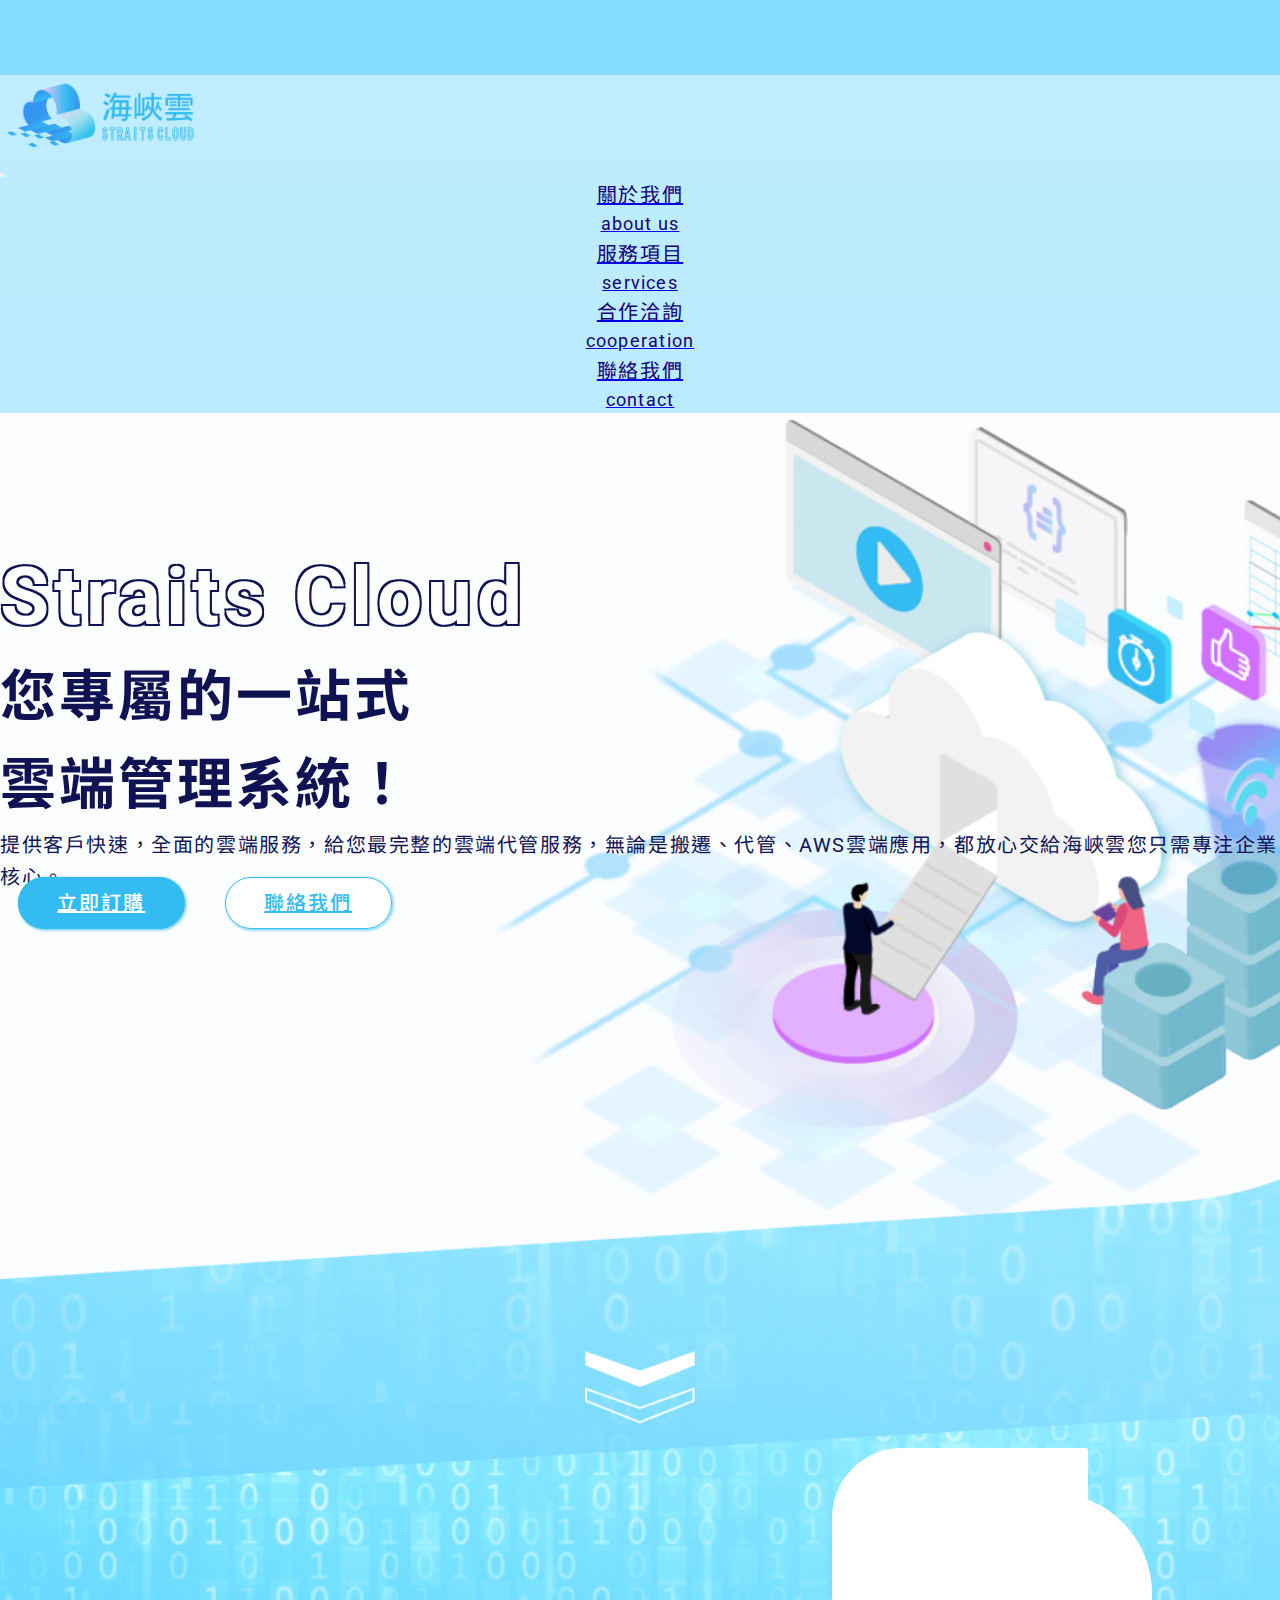
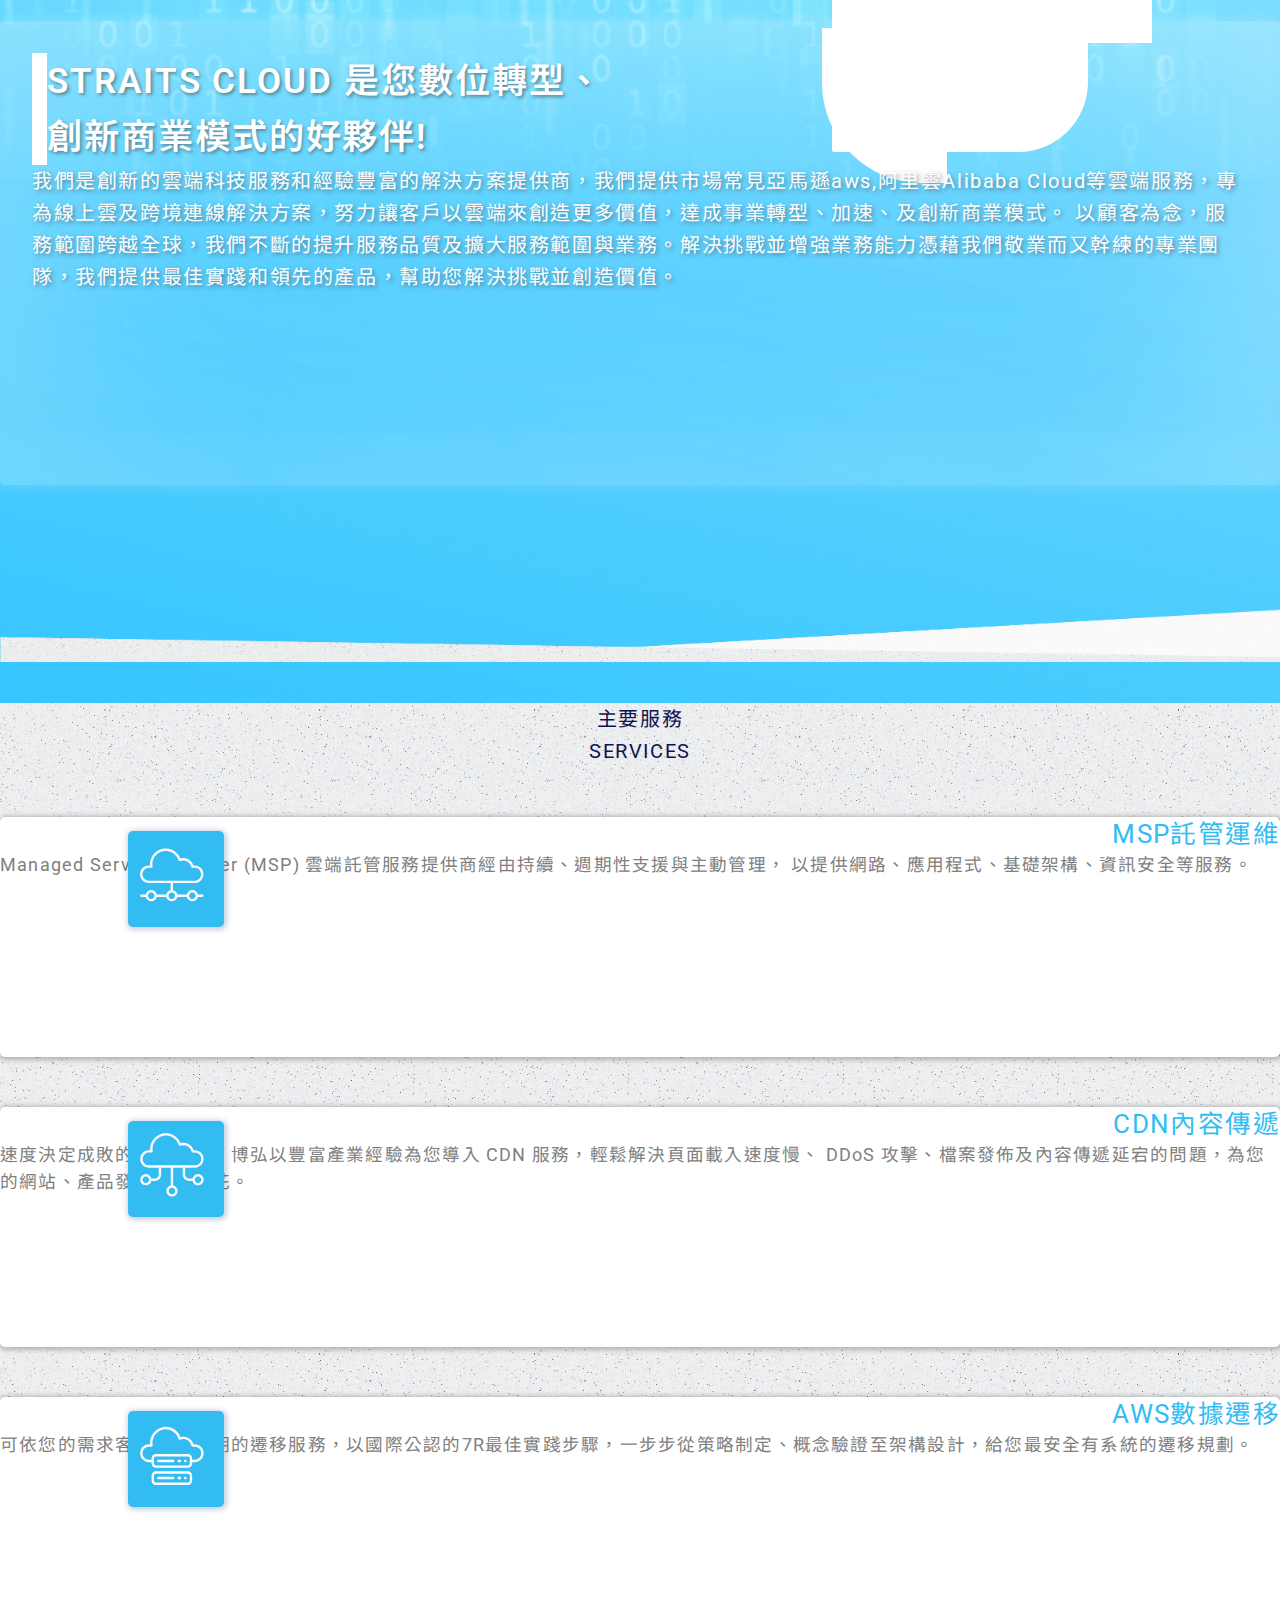
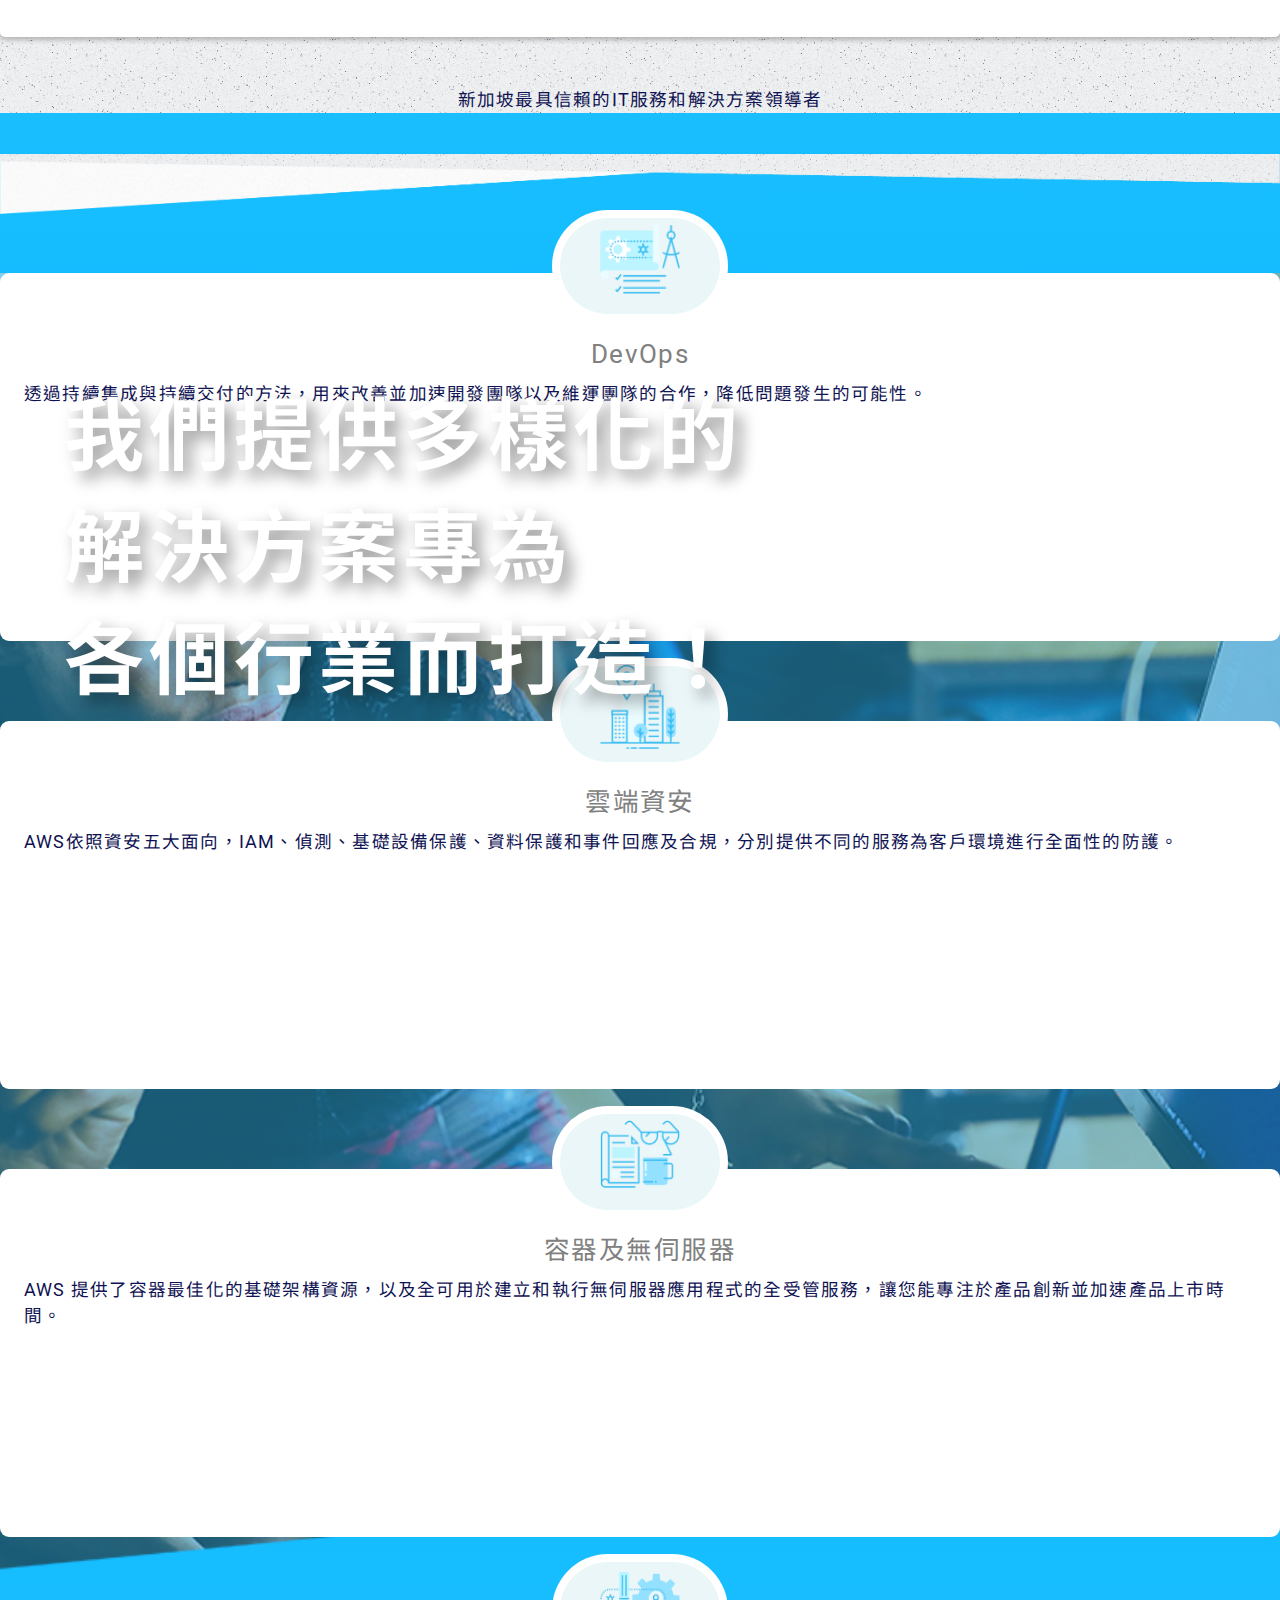
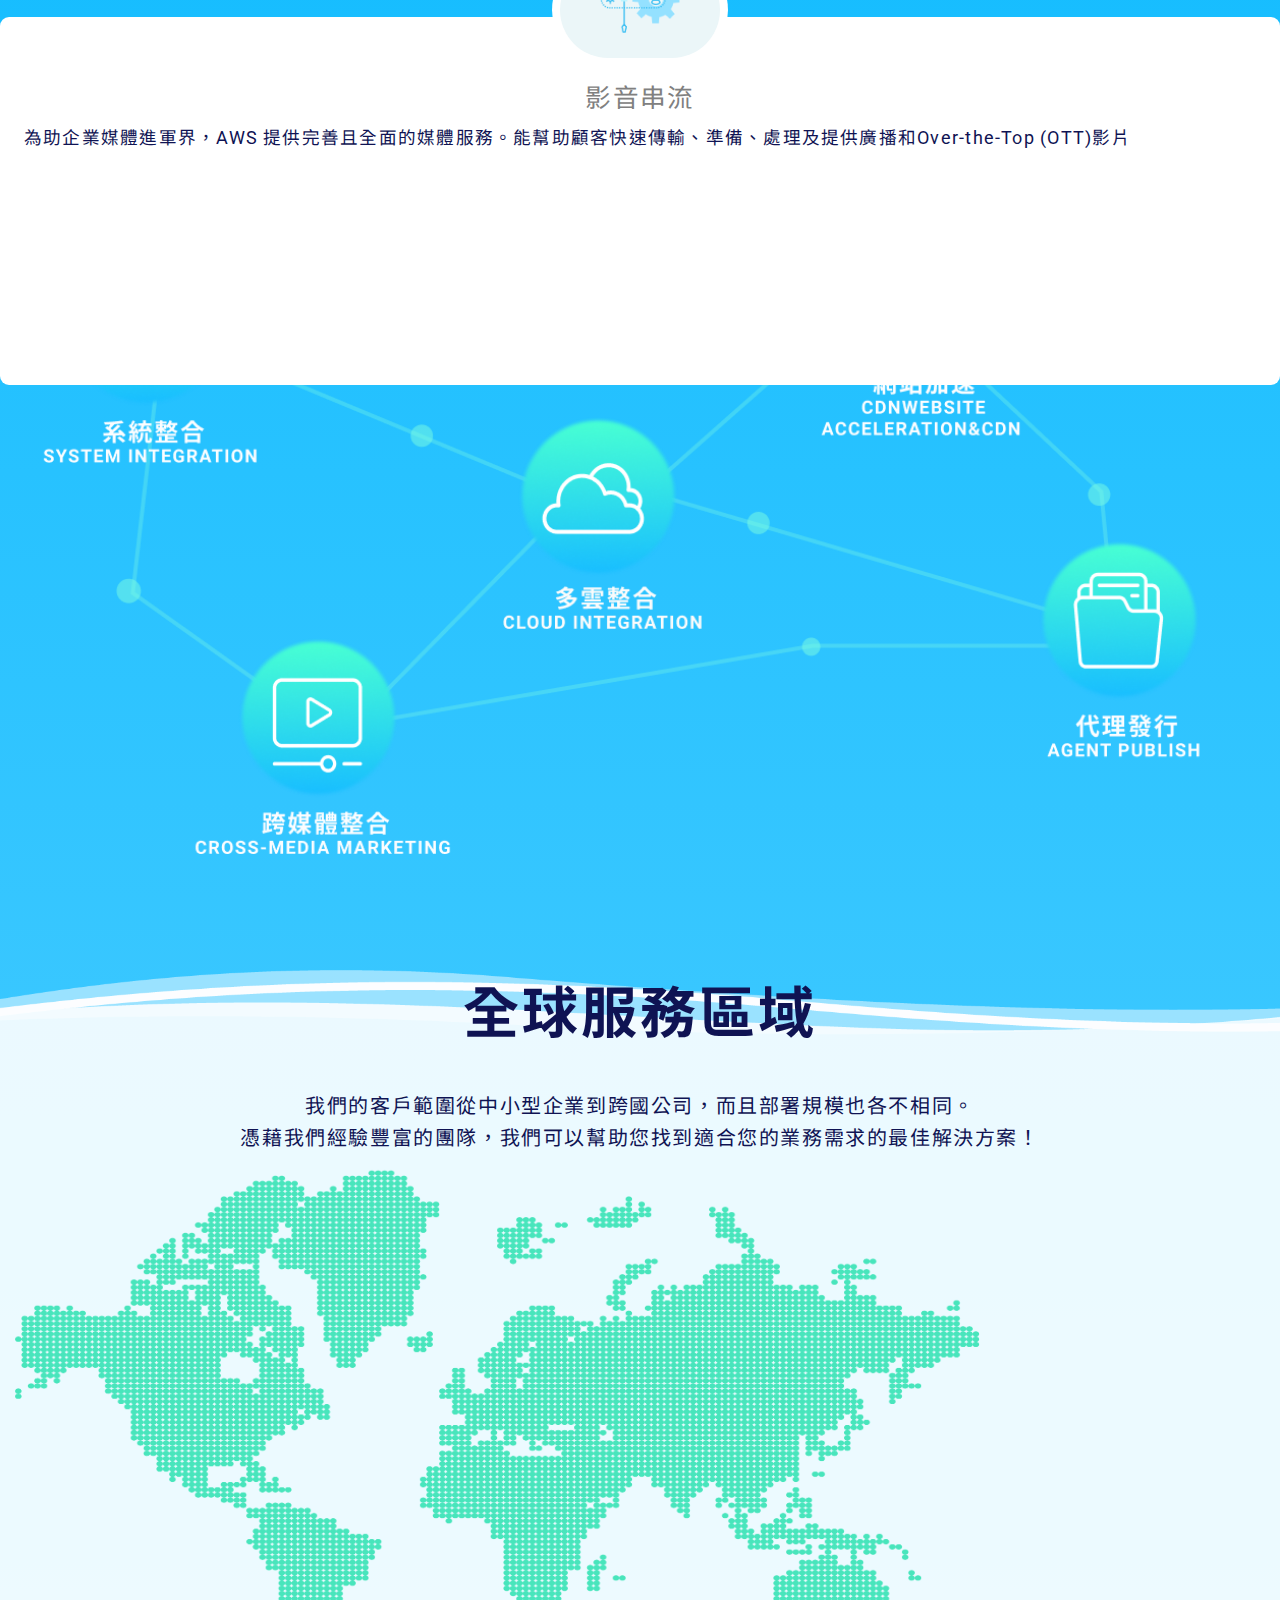
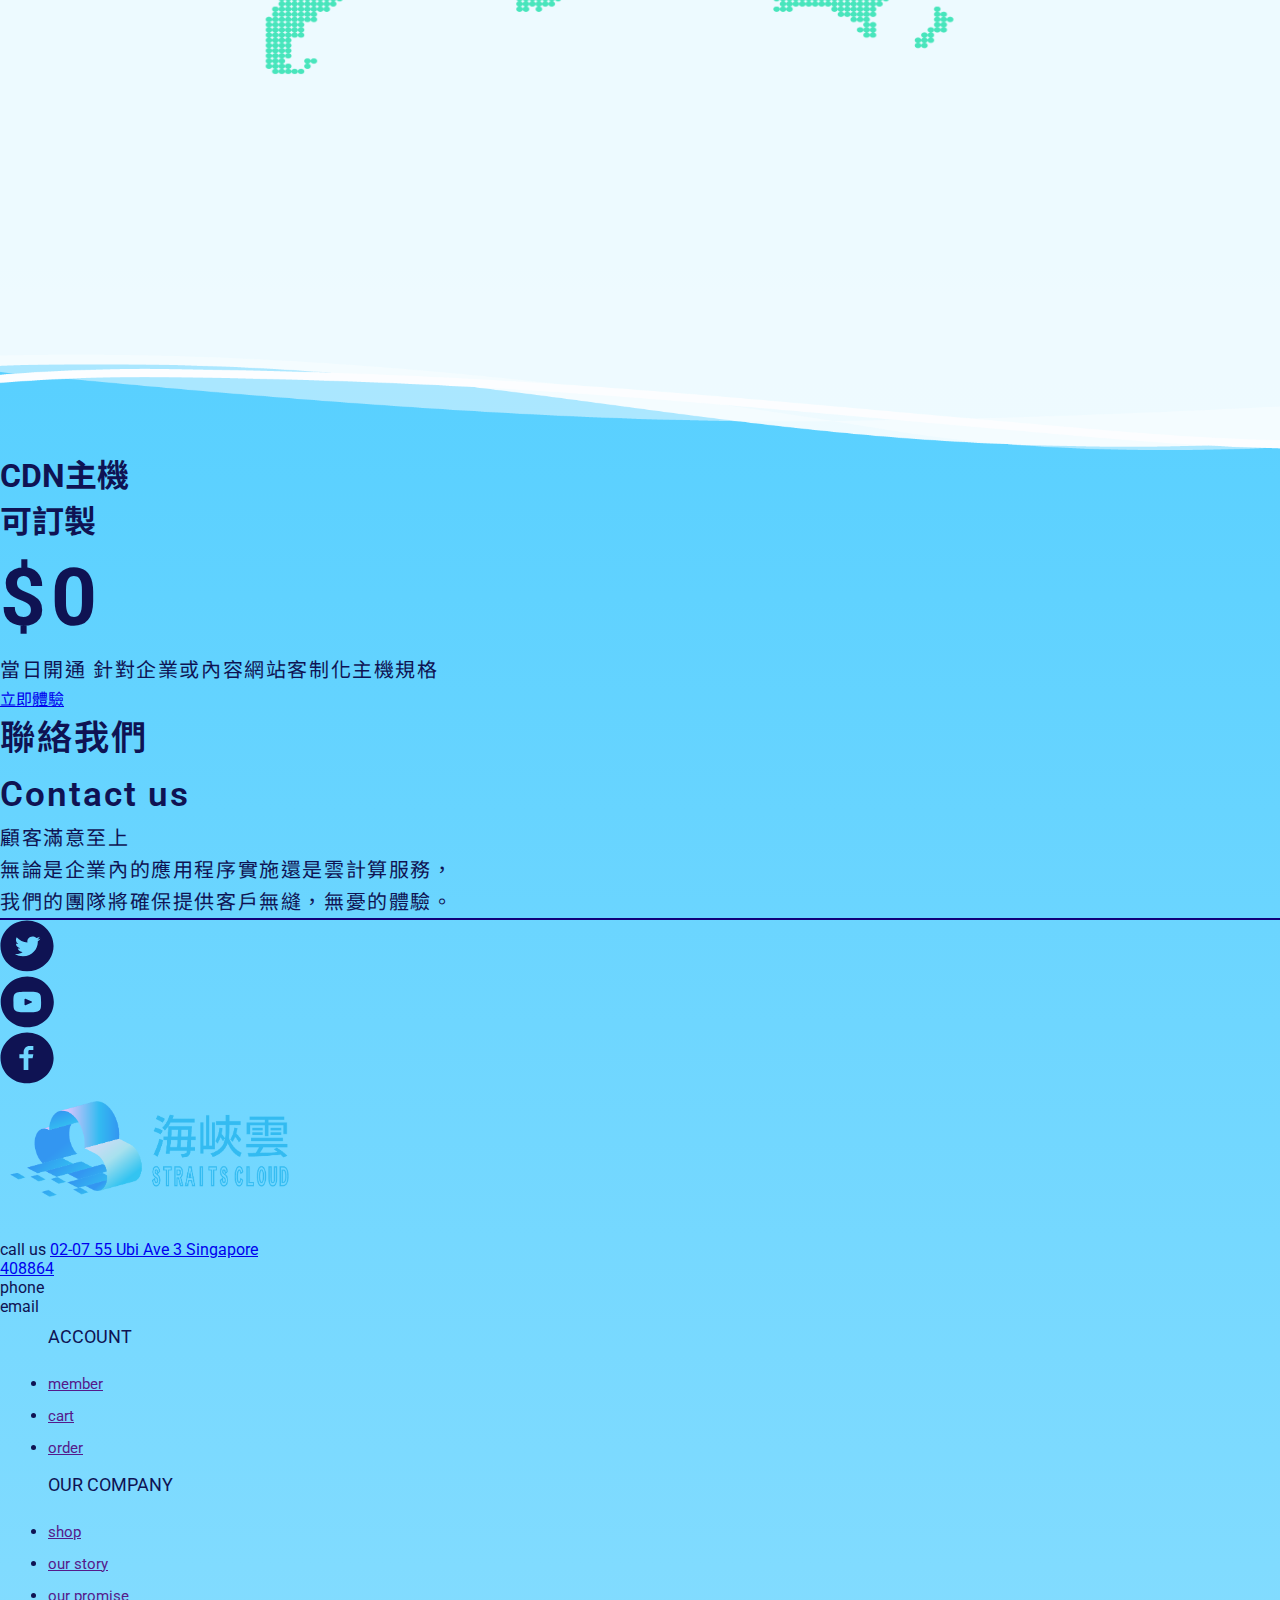
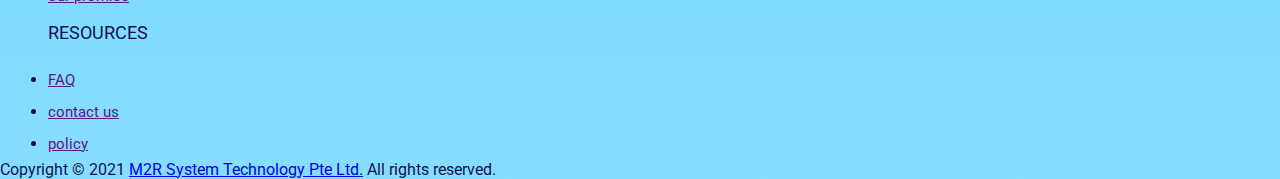
==== index.html @ 198f9d78 "layout" ====
<!DOCTYPE html>
<html lang="en">
  <head>
    <meta charset="UTF-8" />
    <meta http-equiv="X-UA-Compatible" content="IE=edge" />
    <meta name="viewport" content="width=device-width, initial-scale=1.0" />
    <title>m2r tech</title>
    <link
      rel="icon"
      type="image/png"
      sizes="16x16"
      href="./img/icon_favicon.png"
    />

    <link
      rel="stylesheet"
      href="https://stackpath.bootstrapcdn.com/bootstrap/4.2.1/css/bootstrap.min.css"
      integrity="sha384-GJzZqFGwb1QTTN6wy59ffF1BuGJpLSa9DkKMp0DgiMDm4iYMj70gZWKYbI706tWS"
      crossorigin="anonymous"
    />

    <link rel="preconnect" href="https://fonts.gstatic.com" />
    <link
      href="https://fonts.googleapis.com/css2?family=Noto+Sans+TC:wght@100;300;400;500;700;900&family=Roboto:ital,wght@0,100;0,300;0,400;0,500;0,700;1,400&display=swap"
      rel="stylesheet"
    />
    <link rel="stylesheet" href="assets/css/vendor/font-awesome.min.css" />
    <link rel="stylesheet" href="style.css" />
  </head>
  <body>
    <header>
      <nav
        class="navbar navbar-expand-lg navbar-light bg-light navbar-custom fixed-top"
      >
        <div class="container-fluid">
          <a class="navbar-brand" href="#section-kv">
            <div class="img-box"><img src="./img/logo-2.png" alt="" /></div>
          </a>
          <button
            class="navbar-toggler"
            type="button"
            data-bs-toggle="collapse"
            data-bs-target="#navbarNav"
            aria-controls="navbarNav"
            aria-expanded="false"
            aria-label="Toggle navigation"
          >
            <span class="navbar-toggler-icon"></span>
          </button>
          <div
            class="collapse navbar-collapse d-flex justify-content-end"
            id="navbarNav"
          >
            <ul class="navbar-nav">
              <li class="nav-item mr-2">
                <a class="nav-link" href="#section-about">
                  <div class="body1 nav-text">關於我們</div>
                  <div class="body2 nav-text">about us</div>
                </a>
              </li>
              <li class="nav-item mr-2">
                <a class="nav-link" href="#section-main-service">
                  <div class="body1 nav-text">服務項目</div>
                  <div class="body2 nav-text">services</div>
                </a>
              </li>
              <li class="nav-item mr-2">
                <a class="nav-link" href="#section-cooperation">
                  <div class="body1 nav-text">合作洽詢</div>
                  <div class="body2 nav-text">cooperation</div>
                </a>
              </li>
              <li class="nav-item mr-2">
                <a class="nav-link" href="#secion-contact">
                  <div class="body1 nav-text">聯絡我們</div>
                  <div class="body2 nav-text">contact</div>
                </a>
              </li>
            </ul>
          </div>
        </div>
      </nav>
    </header>
    <!-- seciton-kv -->
    <section id="section-kv">
      <div class="container-fluid kv-bg px-5">
        <div class="row mb-4">
          <div class="kv-info col-sm-12 col-md-6">
            <div class="heading1 mt-5 strokeme">Straits Cloud</div>
            <div class="heading2 mb-5">您專屬的一站式<br />雲端管理系統！</div>
            <div class="body1 my-2">
              提供客戶快速，全面的雲端服務，給您最完整的雲端代管服務，無論是搬遷、代管、AWS雲端應用，都放心交給海峽雲您只需專注企業核心。
            </div>
          </div>
        </div>

        <div class="row my-4 py-3">
          <a class="btn-fill" href="#">立即訂購</a>
          <a class="btn-outline" href="#">聯絡我們</a>
        </div>
        <div class="kv-scroll">
          <img src="./img/m2r_kv-scroll.png" alt="" />
        </div>
      </div>
    </section>
    <!-- end of section-kv -->

    <!-- section-about -->
    <section id="section-about">
      <div class="container-fluid about-bg">
        <div class="row d-flex justify-content-center">
          <div class="info-box col-sm-12 col-md-8">
            <div class="subtitle mb-4 py-3 pl-5">
              STRAITS CLOUD 是您數位轉型、<br />
              創新商業模式的好夥伴!
            </div>
            <div class="body1">
              我們是創新的雲端科技服務和經驗豐富的解決方案提供商，我們提供市場常見亞馬遜aws,阿里雲Alibaba
              Cloud等雲端服務，專為線上雲及跨境連線解決方案，努力讓客戶以雲端來創造更多價值，達成事業轉型、加速、及創新商業模式。
              以顧客為念，服務範圍跨越全球，我們不斷的提升服務品質及擴大服務範圍與業務。解決挑戰並增強業務能力憑藉我們敬業而又幹練的專業團隊，我們提供最佳實踐和領先的產品，幫助您解決挑戰並創造價值。
            </div>
          </div>
          <div class="img-block">
            <div class="white-box-l"></div>
            <div class="white-box-r"></div>
            <div class="about-img">
              <img src="./img/about-hand.png" alt="" />
            </div>
          </div>
        </div>
      </div>
    </section>
    <!-- end of section-about -->

    <!-- section-main-service" -->
    <section id="section-main-service" class="main-service-bg">
      <div class="container">
        <div class="row d-flex justify-content-center">
          <div class="body1 area-title py-5">
            主要服務<br />
            SERVICES
          </div>
        </div>
      </div>
      <div class="container">
        <div class="row main-service">
          <div class="col-sm-12 col-md-4 mainservice1-3">
            <div
              class="blue-square d-flex justify-content-center align-items-center"
            >
              <div class="info-icon">
                <img src="./img/mainservice-icon01.svg" alt="" />
              </div>
            </div>
            <div class="info-box">
              <div class="info-title subtitle2 p-3 pb-3">MSP託管運維</div>
              <div class="info-body body2 p-3">
                Managed Service Provider (MSP)
                雲端託管服務提供商經由持續、週期性支援與主動管理，
                以提供網路、應用程式、基礎架構、資訊安全等服務。
              </div>
            </div>
          </div>
          <div class="col-sm-12 col-md-4 mainservice1-3">
            <div
              class="blue-square d-flex justify-content-center align-items-center"
            >
              <div class="info-icon">
                <img src="./img/mainservice-icon02.svg" alt="" />
              </div>
            </div>
            <div class="info-box">
              <div class="info-title subtitle2 p-3 pb-3">CDN內容傳遞</div>
              <div class="info-body body2 p-3">
                速度決定成敗的資訊時代，博弘以豐富產業經驗為您導入 CDN
                服務，輕鬆解決頁面載入速度慢、 DDoS
                攻擊、檔案發佈及內容傳遞延宕的問題，為您的網站、產品發布錦上添花。
              </div>
            </div>
          </div>
          <div class="col-sm-12 col-md-4 mainservice1-3">
            <div
              class="blue-square d-flex justify-content-center align-items-center"
            >
              <div class="info-icon">
                <img src="./img/mainservice-icon03.svg" alt="" />
              </div>
            </div>
            <div class="info-box">
              <div class="info-title subtitle2 p-3 pb-3">AWS數據遷移</div>
              <div class="info-body body2 p-3">
                可依您的需求客製前中後期的遷移服務，以國際公認的7R最佳實踐步驟，一步步從策略制定、概念驗證至架構設計，給您最安全有系統的遷移規劃。
              </div>
            </div>
          </div>
        </div>
      </div>
      <div class="container">
        <div class="row">
          <div class="signal body2 py-2">
            新加坡最具信賴的IT服務和解決方案領導者
          </div>
        </div>
      </div>
    </section>
    <!-- end of section-main-service" -->

    <!-- section-service-1, section-service-2" -->
    <section id="section-service-1" class="service-1-bg">
      <div class="container-fluid">
        <div class="row pt-5">
          <div class="service-heading heading1 col-sm-12 col-md-5">
            我們提供多樣化的<br /><span>解決方案</span
            >專為<br />各個行業而打造！
          </div>
          <div class="highlight"></div>
        </div>
      </div>
      <div class="container-fluid">
        <div class="box-family-frame row px-4">
          <div class="d-flex flex-row">
            <div class="col-sm-6 col-md-6"></div>
            <div class="col-sm-6 col-md-3">
              <div class="box-2x2">
                <div class="box-icon-bg">
                  <div class="box-icon">
                    <img src="./img/box-2x2-1.png" alt="" />
                  </div>
                </div>
                <div class="box-title subtitle2">DevOps</div>
                <div class="box-article body2">
                  透過持續集成與持續交付的方法，用來改善並加速開發團隊以及維運團隊的合作，降低問題發生的可能性。
                </div>
              </div>
            </div>
            <div class="col-sm-6 col-md-3">
              <div class="box-2x2">
                <div class="box-icon-bg">
                  <div class="box-icon">
                    <img src="./img/box-2x2-2.png" alt="" />
                  </div>
                </div>
                <div class="box-title subtitle2">雲端資安</div>
                <div class="box-article body2">
                  AWS依照資安五大面向，IAM、偵測、基礎設備保護、資料保護和事件回應及合規，分別提供不同的服務為客戶環境進行全面性的防護。
                </div>
              </div>
            </div>
          </div>
          <div class="d-flex flex-row">
            <div class="col-sm-6 col-md-6"></div>
            <div class="col-sm-6 col-md-3">
              <div class="box-2x2">
                <div class="box-icon-bg">
                  <div class="box-icon">
                    <img src="./img/box-2x2-3.png" alt="" />
                  </div>
                </div>
                <div class="box-title subtitle2">容器及無伺服器</div>
                <div class="box-article body2">
                  AWS
                  提供了容器最佳化的基礎架構資源，以及全可用於建立和執行無伺服器應用程式的全受管服務，讓您能專注於產品創新並加速產品上市時間。
                </div>
              </div>
            </div>
            <div class="col-sm-6 col-md-3">
              <div class="box-2x2">
                <div class="box-icon-bg">
                  <div class="box-icon">
                    <img src="./img/box-2x2-4.png" alt="" />
                  </div>
                </div>
                <div class="box-title subtitle2">影音串流</div>
                <div class="box-article body2">
                  為助企業媒體進軍界，AWS
                  提供完善且全面的媒體服務。能幫助顧客快速傳輸、準備、處理及提供廣播和Over-the-Top
                  (OTT)影片
                </div>
              </div>
            </div>
          </div>
        </div>
      </div>
    </section>

    <section id="section-service-2">
      <div class="container-fluid">
        <div class="row service-area-title">
          <div class="subtitle col">數位資訊服務內容</div>
        </div>
      </div>
      <div class="container-flud">
        <div class="row service-area-slogan">
          <div class="body1 col">
            雲端運算、加速到安全防護，皆以高規格提供您全方位資訊整合
          </div>
        </div>
      </div>
      <div class="container">
        <div class="row">
          <div class="section-items-frame">
            <img src="./img/section-items.png" alt="" />
          </div>
        </div>
      </div>
    </section>
    <!-- end of section-service-1, section-service-2 -->

    <!-- section-map -->
    <section id="section-map">
      <div class="container-fluid map-bg my-4">
        <div class="row">
          <div class="heading2 col-12">全球服務區域</div>
          <div class="body1 col-12">
            我們的客戶範圍從中小型企業到跨國公司，而且部署規模也各不相同。<br />憑藉我們經驗豐富的團隊，我們可以幫助您找到適合您的業務需求的最佳解決方案！
          </div>
        </div>
        <div class="row mt-5 justify-content-center">
          <div class="col-8 map-frame">
            <img src="./img/m2r_map.png" alt="" />
          </div>
        </div>
      </div>
    </section>
    <!-- end of section-map -->

    <!-- section-cooperation -->
    <section id="section-cooperation">
      <div class="container-fluid">
        <div class="row">
          <div class="box-4x1 col-md-3 col-sm-4">
            <h1 class="susbtitle">CDN主機<br />可訂製</h1>
            <p class="heading1">$0</p>
            <p class="body1">當日開通 針對企業或內容網站客制化主機規格</p>
            <a href="#" class="btn">立即體驗</a>
          </div>
        </div>
      </div>
    </section>
    <!-- end of section-cooperation -->

    <!-- section-contact -->
    <section id="section-contact">
      <div class="container">
        <div class="row">
          <div class="contact-box">
            <div class="subtitle">
              聯絡我們<br />
              Contact us
            </div>
            <div class="body1">
              顧客滿意至上<br />無論是企業內的應用程序實施還是雲計算服務，<br />
              我們的團隊將確保提供客戶無縫，無憂的體驗。
            </div>
          </div>
        </div>
      </div>
    </section>
    <!-- end of section-contact -->

    <footer>
      <div class="container-fluid">
        <div class="container">
          <div class="row d-flex justify-content-center">
            <div class="social-icon">
              <img src="./img/twitter.svg" alt="" />
            </div>
            <div class="social-icon">
              <img src="./img/youtube.svg" alt="" />
            </div>
            <div class="social-icon">
              <img src="./img/facebook.svg" alt="" />
            </div>
          </div>
        </div>
        <div class="row my-3">
          <div class="col-sm-12 col-md-3">
            <div class="footer-widget">
              <div class="widget-about">
                <img src="./img/logo-2.png" alt="" />
                <ul>
                  <li>
                    call us
                    <a href="tel:0207408864"
                      >02-07 55 Ubi Ave 3 Singapore 408864</a
                    >
                  </li>
                  <li>phone</li>
                  <li>email</li>
                </ul>
              </div>
            </div>
          </div>
          <div class="col-sm-4 col-md-3">
            <div class="footer-widget">
              <div class="footer-menu footer-menu-1">
                <div class="footer-widget-title">ACCOUNT</div>
                <ul>
                  <li><a href="">member</a></li>
                  <li><a href="">cart</a></li>
                  <li><a href="">order</a></li>
                </ul>
              </div>
            </div>
          </div>
          <div class="col-sm-4 col-md-3">
            <div class="footer-widget">
              <div class="footer-menu footer-menu-1">
                <div class="footer-widget-title">OUR COMPANY</div>
                <ul>
                  <li><a href="">shop</a></li>
                  <li><a href="">our story</a></li>
                  <li><a href="">our promise</a></li>
                </ul>
              </div>
            </div>
          </div>
          <div class="col-sm-4 col-md-3">
            <div class="footer-widget">
              <div class="footer-menu footer-menu-1">
                <div class="footer-widget-title">RESOURCES</div>
                <ul>
                  <li><a href="">FAQ</a></li>
                  <li><a href="">contact us</a></li>
                  <li><a href="">policy</a></li>
                </ul>
              </div>
            </div>
          </div>
        </div>
      </div>

      <div class="footer-bottom">
        <div class="container">
          <div class="copyright-text text-center">
            <p>
              Copyright © 2021
              <a href="#">M2R System Technology Pte Ltd.</a> All rights
              reserved.
            </p>
          </div>
        </div>
      </div>
    </footer>

    <script
      src=" https://code.jquery.com/jquery-3.3.1.slim.min.js"
      integrity="sha384-q8i/X+965DzO0rT7abK41JStQIAqVgRVzpbzo5smXKp4YfRvH+8abtTE1Pi6jizo"
      crossorigin="anonymous"
    ></script>
    <script
      src="https://cdnjs.cloudflare.com/ajax/libs/popper.js/1.14.6/umd/popper.min.js"
      integrity="sha384-wHAiFfRlMFy6i5SRaxvfOCifBUQy1xHdJ/yoi7FRNXMRBu5WHdZYu1hA6ZOblgut"
      crossorigin="anonymous"
    ></script>
    <script
      src="https://stackpath.bootstrapcdn.com/bootstrap/4.2.1/js/bootstrap.min.js"
      integrity="sha384-B0UglyR+jN6CkvvICOB2joaf5I4l3gm9GU6Hc1og6Ls7i6U/mkkaduKaBhlAXv9k"
      crossorigin="anonymous"
    ></script>
    <script></script>
  </body>
</html>
---- style.css ----
* {
  margin: 0;
  padding: 0;
  font-family: "Roboto", "Noto Sans TC", sans-serif;
  /* outline: 1px solid #f2f; */
}

body {
  background: linear-gradient(
    rgb(135, 221, 255),
    rgb(0, 183, 255),
    rgb(135, 221, 255)
  );
  color: #0f1353;
  padding-top: 75px;
}
/* color ------------------------------------------------------------*/
.primary-color {
  color: #33bcf2;
  color: rgb(51, 188, 242);
  color: #bcf5ff;
  color: rgb(188, 245, 255);
  color: #ebf6f8;
  color: rgb(235, 246, 248);

  color: #d170ff;
  color: rgba(209, 112, 255, 1);

  color: #120078;
  color: rgb(18, 0, 120);
  color: #48ffd3;
  color: rgb(72, 255, 211);
}
.secondary-color {
  color: #fcfdff;
  color: rgb(252, 253, 255);
  color: #787878;
  color: rgb(120, 120, 120);
}
/* end of color----------------------------------------------------- */

/* text-style -----------------------------------------------------------*/
.heading1 {
  font-style: normal;
  font-weight: bold;
  font-size: 5rem;
  line-height: 7rem;
  letter-spacing: 0.06em;
}

.heading2 {
  font-style: normal;
  font-weight: bold;
  font-size: 3.5rem;
  line-height: 5.5rem;
  letter-spacing: 0.055em;
}

.subtitle {
  font-style: normal;
  font-weight: 600;
  font-size: 2.2rem;
  line-height: 3.5rem;
  letter-spacing: 0.055em;
}

.subtitle2 {
  font-style: normal;
  font-weight: 400;
  font-size: 1.6rem;
  line-height: 2.2rem;
  letter-spacing: 0.055em;
}

.caption {
  font-style: normal;
  font-weight: normal;
  font-size: 0.8rem;
  line-height: 15px;
  letter-spacing: 0.07em;
}

.body1 {
  font-style: normal;
  font-weight: normal;
  font-size: 1.25rem;
  line-height: 2rem;
  letter-spacing: 0.08em;
}

.body2 {
  font-style: normal;
  font-weight: normal;
  font-size: 1.1rem;
  line-height: 150.19%;
  letter-spacing: 0.07em;
}

.button {
  font-style: normal;
  font-weight: bold;
  font-size: 1.5rem;
  line-height: 16px;
  letter-spacing: 0.16em;
}
/* end of text --------------------------------------------------*/

.strokeme {
  color: #fff;
  text-shadow: -2px -2px 0 #0f1353, 2px -2px 0 #0f1353, -2px 2px 0 #0f1353,
    2px 2px 0 #0f1353;
}

/* latter Fixed page header overlaps in-page anchors */
/* :target:before {
  content: "";
  display: block;
  height: 80px;
} */

/* header------------------------------------------------------ */

.img-box {
  width: 13rem;
  height: 100%;
}
.img-box img {
  width: 100%;
}

.navbar {
  background-color: rgba(252, 253, 255, 0.5);
}

/* box-shadow: 2px 2px 5px 2px rgba(0, 0, 0, 1); */

.navbar .nav-text {
  color: #120078;
  text-align: center;
}

.navbar .nav-item.active .nav-text,
.navbar .nav-item:hover .nav-text {
  color: #33bcf2;
}
/*end of header------------------------------------------------------ */

/* section-kv------------------------------------------------------ */

.kv-bg {
  width: 100%;
  height: 110vh;
  background-image: url("./img/kv-bg.jpg");
  background-position: top;
  background-repeat: no-repeat;
  background-size: cover;
  position: relative;
}

.kv-info {
  padding-top: 8rem;
}

.kv-bg img {
  width: 100%;
}

.kv-scroll {
  z-index: 1;
  position: absolute;
  bottom: 0%;
  left: 50%;
  transform: translate(-50%, -50%);
  width: 110px;
  height: 35px;
}

.kv-scroll img {
  width: 100%;
}

.btn-fill {
  border: 1.5px solid #33bcf2;
  background-color: #33bcf2;
  min-width: 10rem;
  min-height: 2rem;
  text-align: center;
  line-height: 20px;
  font-size: 20px;
  font-weight: 500;
  letter-spacing: 2px;
  padding: 1% 3%;
  border-radius: 2rem;
  margin: 10px 18px;
  box-shadow: 1px 1px 2px 1px rgba(51, 188, 242, 0.5);
  color: #fff;
  transition: 0.1s;
}

.btn-outline {
  border: 1.5px solid #33bcf2;
  background-color: #fff;
  color: #33bcf2;
  min-width: 10rem;
  min-height: 2rem;
  text-align: center;
  line-height: 20px;
  font-size: 20px;
  font-weight: 500;
  letter-spacing: 2px;
  padding: 1% 3%;
  border-radius: 2rem;
  margin: 10px 18px;
  box-shadow: 1px 1px 2px 1px rgba(51, 188, 242, 0.5);
  transition: 0.1s;
}

.btn-fill:hover,
.btn-outline:hover {
  border: 1.5px solid #d170ff;
  color: #fff;
  background-color: #d170ff;
  box-shadow: inset 5px 5px 20px #d270ffe0, inset -5px -5px 20px #d270ffe0;
  box-shadow: 1px 1px 2px 1px rgba(209, 112, 255, 0.5);
  text-decoration: none;
}

.btn:hover,
.btn-outline:focus,
.btn:focus,
.btn:focus-visible,
.btn:visited,
.btn:active,
.btn:focus-within {
  outline: none;
}
/* end of section-kv------------------------------------------------------ */

/* section-about------------------------------------------------------ */
.about-bg {
  height: 100vh;
  width: 100%;
  background-image: url("./img/about-bg.jpg");
  background-position: top;
  background-repeat: no-repeat;
  background-size: cover;
  position: relative;

  display: flex;
  justify-content: center;
  align-items: center;
}
.about-bg .subtitle {
  border-left: 15px solid #fff;
  color: #fff;
  text-shadow: 0.05em 0.05em 0.1em rgba(51, 51, 51, 0.5);
}

.about-bg .body1 {
  color: #fff;
  text-shadow: 0.1em 0.1em 0.2em rgba(51, 51, 51, 0.5);
}
#section-about .info-box {
  padding: 2rem;
  background: rgba(255, 255, 255, 0.5);
  width: auto;
  height: 25rem;
  border-radius: 4px;
  box-shadow: 0 0 1rem 0 rgba(255, 255, 255, 0.2);
  position: relative;
  z-index: 1;
  background: inherit;
  overflow: hidden;
}

#section-about .info-box::before {
  content: "";
  position: absolute;
  background: inherit;
  z-index: -1;
  top: 0;
  left: 0;
  right: 0;
  bottom: 0;
  box-shadow: inset 0 0 2000px rgba(255, 255, 255, 0.5);
  filter: blur(10px);
  margin: -20px;
}

.about-img {
  width: 16rem;
  height: 19rem;
  border-radius: 70px 2px;
  overflow: hidden;
  object-fit: cover;
  background-color: #fff;
  position: absolute;
  top: 5%;
  right: 15%;
}

.about-img img {
  height: 100%;
}

.white-box-l {
  position: absolute;
  top: 25%;
  right: 26%;
  border-radius: 0 0 0 100px;
  width: 125px;
  height: 155px;
  background: #fff;
}

.white-box-r {
  position: absolute;
  top: 10%;
  right: 10%;
  border-radius: 0 100px 0 0;
  width: 130px;
  height: 150px;
  background: #fff;
}
/* end of section-about------------------------------------------------------ */

/* section-main-service-------------------------------------------- */
#section-main-service .area-title {
  text-align: center;
}
#section-main-service .mainservice1-3 {
  position: relative;
}
#section-main-service .info-box {
  margin-bottom: 50px;
  margin-top: 50px;
  min-height: 15rem;
  background-color: #fff;
  border-radius: 5px;
  box-shadow: 1px 1px 5px 2px rgba(0, 0, 0, 0.247);
}
#section-main-service .info-title {
  text-align: right;
  color: #33bcf2;
}
#section-main-service .blue-square {
  position: absolute;
  top: 6%;
  left: 10%;
  background-color: #33bcf2;
  border-radius: 5px;
  box-shadow: 1px 1px 5px 2px rgba(38, 74, 128, 0.247);
  width: 6rem;
  height: 6rem;
}

#section-main-service .info-body {
  color: #808080;
}

#section-main-service .info-icon {
  width: 5.5rem;
  height: 5.5rem;
}

#section-main-service .info-icon img {
  width: 100%;
}

#section-main-service .signal {
  margin: 0 auto;
  text-align: center;
}

/* latter */
#section-main-service .area-title::before {
  content: "";
  width: 50px;
  height: 3px;
  background-color: #120078;
  z-index: 20;
}

.main-service-bg {
  background-image: url("./img/m2r_bg-srvice-mid.png");
  background-position: top;
  background-repeat: no-repeat;
  background-size: cover;
  width: 100%;
  height: auto;
  position: relative;
}

.main-service-bg::before {
  content: "";
  background-image: url("./img/m2r_bg-service-top.png");
  background-size: 100% 60px;
  display: inline-block;
  width: 100%;
  height: 60px;
  position: absolute;
  top: -10%;
}
.main-service-bg::after {
  content: "";
  background-image: url("./img/m2r_bg-service-bottom.png");
  background-size: 100% 60px;
  display: inline-block;
  width: 100%;
  height: 60px;
  position: absolute;
  bottom: -10%;
  z-index: 2;
}

/* end of section-main-service-------------------------------------------- */

/* section-service-1 ,section-service-2-------------------------------------------- */
.service-1-bg {
  background-image: url("./img/service2-bg.png");
  background-position: top;
  background-repeat: no-repeat;
  background-size: cover;
  width: 100%;
  height: 1350px;
  position: relative;
}

#section-service-1 .service-heading {
  position: absolute;
  top: 8%;
  left: 5%;
  color: #fff;
  z-index: 1;
  text-shadow: 0.1em 0.1em 0.2em rgba(0, 0, 0, 0.4);
}

#section-service-1 .highlight {
  width: 22rem;
  height: 3rem;
  background-color: #48ffd3;
  transform: skewX(-30deg);
  position: absolute;
  top: 20%;
  left: 5%;
}

#section-service-1 .box-family-frame {
  margin-top: 10rem;
}

#section-service-1 .box-icon-bg {
  width: 10rem;
  height: 6rem;
  border-radius: 20rem 20rem;
  background-color: #ebf6f8;
  box-shadow: 0 0 0 8px #fff;
  position: absolute;
  top: -2%;
  left: 50%;
  transform: translate(-50%, -50%);
}

#section-service-1 .box-icon {
  width: 5rem;
  height: 5rem;
  margin: 0 auto;
  display: flex;
  align-items: center;
}

#section-service-1 .box-icon img {
  width: 100%;
}

#section-service-1 .box-2x2 {
  padding: 1.5rem;
  background-color: #fff;
  border-radius: 9px;
  color: #0f1353;
  margin-top: 4rem;
  margin-bottom: 5rem;
  position: relative;
  min-height: 20rem;
}

#section-service-1 .box-title {
  margin-top: 2rem;
  color: #808080;
  padding-top: 0.5rem;
  padding-bottom: 0.5rem;
  text-align: center;
}

#section-service-2 .service-area-title {
  margin: 3rem 3rem 0 3rem;
  padding-left: 2rem;
  border-left: 5px solid #fff;
  color: #fff;
}

#section-service-2 .service-area-slogan {
  margin: 1rem 3rem;
  color: #fff;
}

#section-service-2 .section-items-frame {
  width: 100%;
  height: auto;
  object-fit: cover;
}

#section-service-2 .section-items-frame img {
  width: 100%;
}

/* end of section-service-1, section-service-2------------------------- */

/* section-map --------------------------------------*/
#section-map .heading2 {
  margin-top: 7rem;
  text-align: center;
}

#section-map .body1 {
  margin-top: 2rem;
  text-align: center;
}

#section-map .map-bg {
  background-image: url("./img/m2r_bg-map.png");
  background-repeat: no-repeat;
  background-position: top;
  background-size: cover;
  width: 100%;
  height: 120vh;
  position: relative;
}

#section-map .map-frame {
  width: 1000px;
  height: auto;
  object-fit: cover;
}

#section-map .map-frame img {
  width: 100%;
}

/* end of section-map --------------------------------------*/

/* footer */
footer {
  border-top: 2px solid #120078;
}
.widget-about {
  width: 310px;
  height: auto;
}
.widget-about img {
  display: block;
  margin-bottom: 30px;
  width: 100%;
}
.footer-widget-title {
  line-height: 42px;
  margin-bottom: 10px;
  font-size: 18px;
}
.footer-menu {
  padding-left: 48px;
}
.footer-menu ul li a {
  font-size: 15px;
  line-height: 32px;
  -webkit-transition: 0.3s;
  -o-transition: 0.3s;
  transition: 0.3s;
}
.footer-menu ul li a:hover {
  color: #5867dd;
}
.footer-menu--1 {
  width: 100%;
}

a:focus,
a:hover {
  text-decoration: none;
  -webkit-transition: 0.3s ease;
  -o-transition: 0.3s ease;
  transition: 0.3s ease;
}
a:focus {
  outline: 0;
}
/* end of footer */
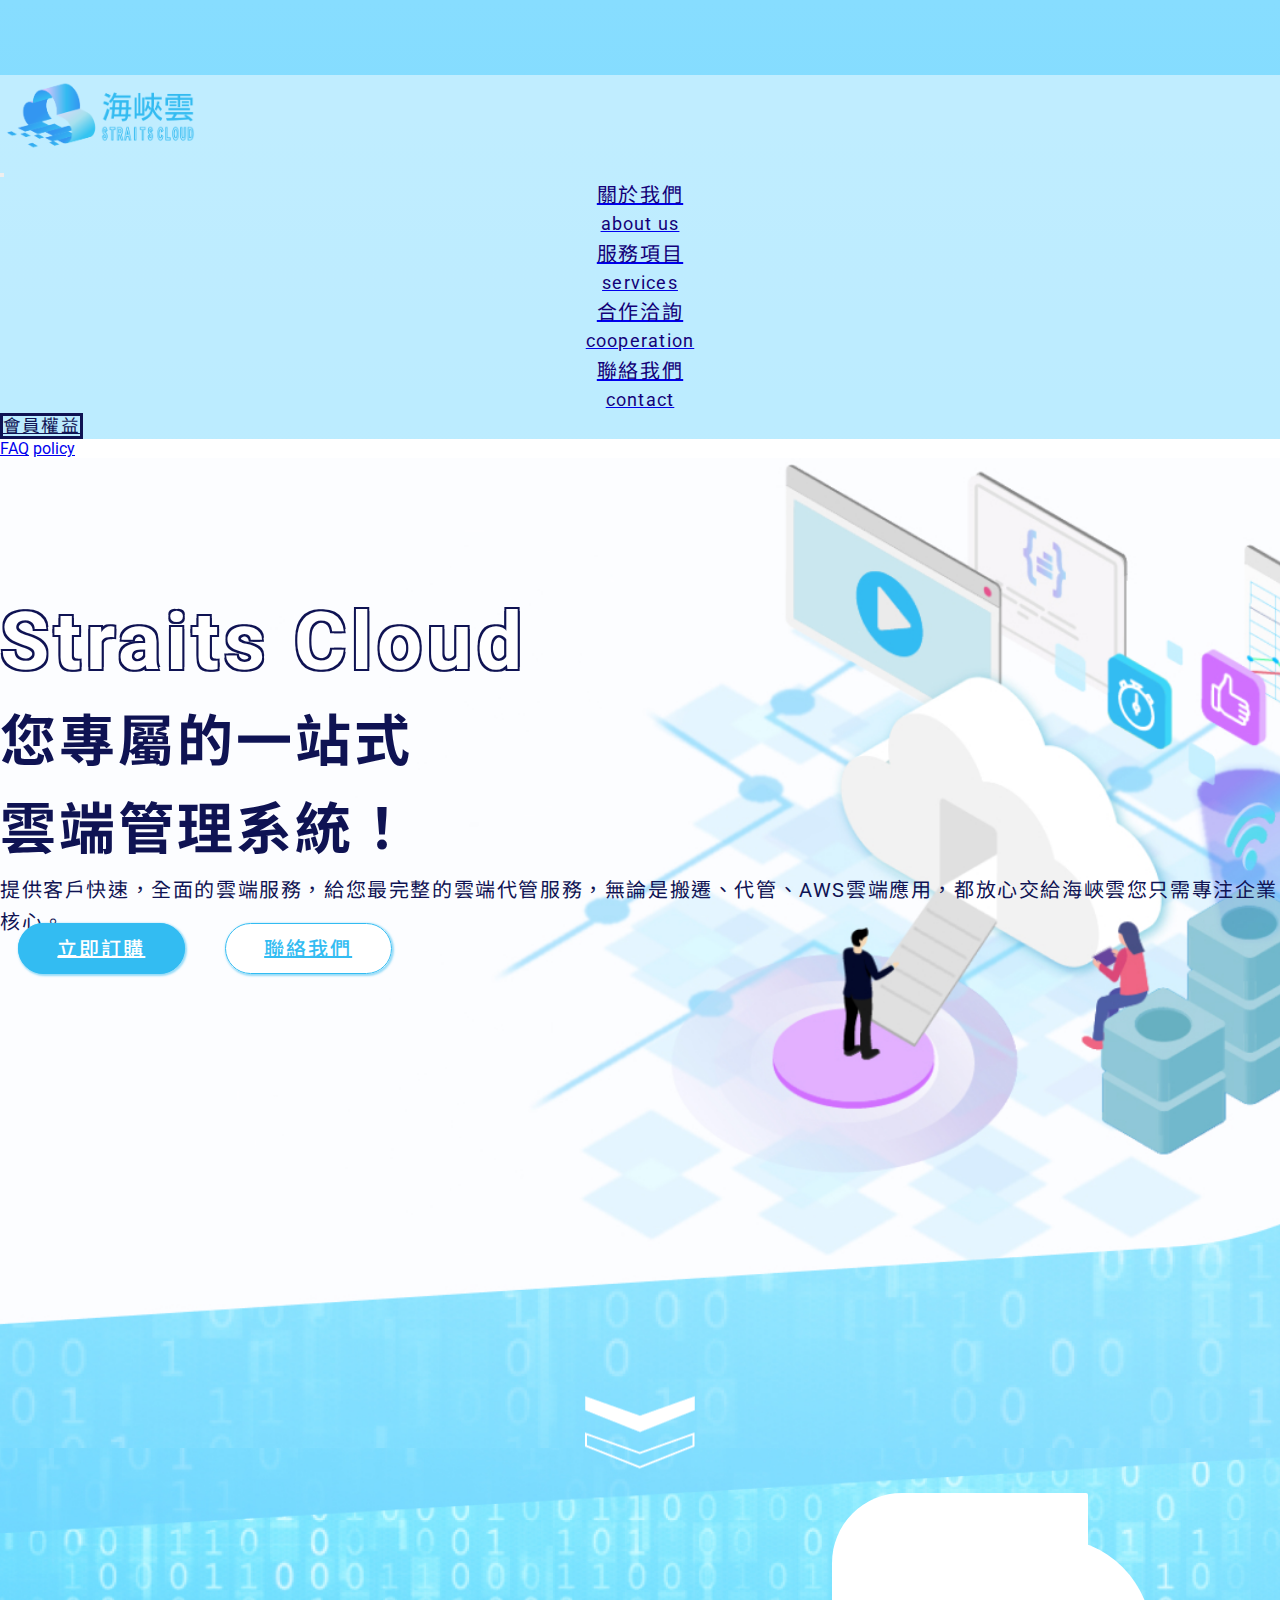
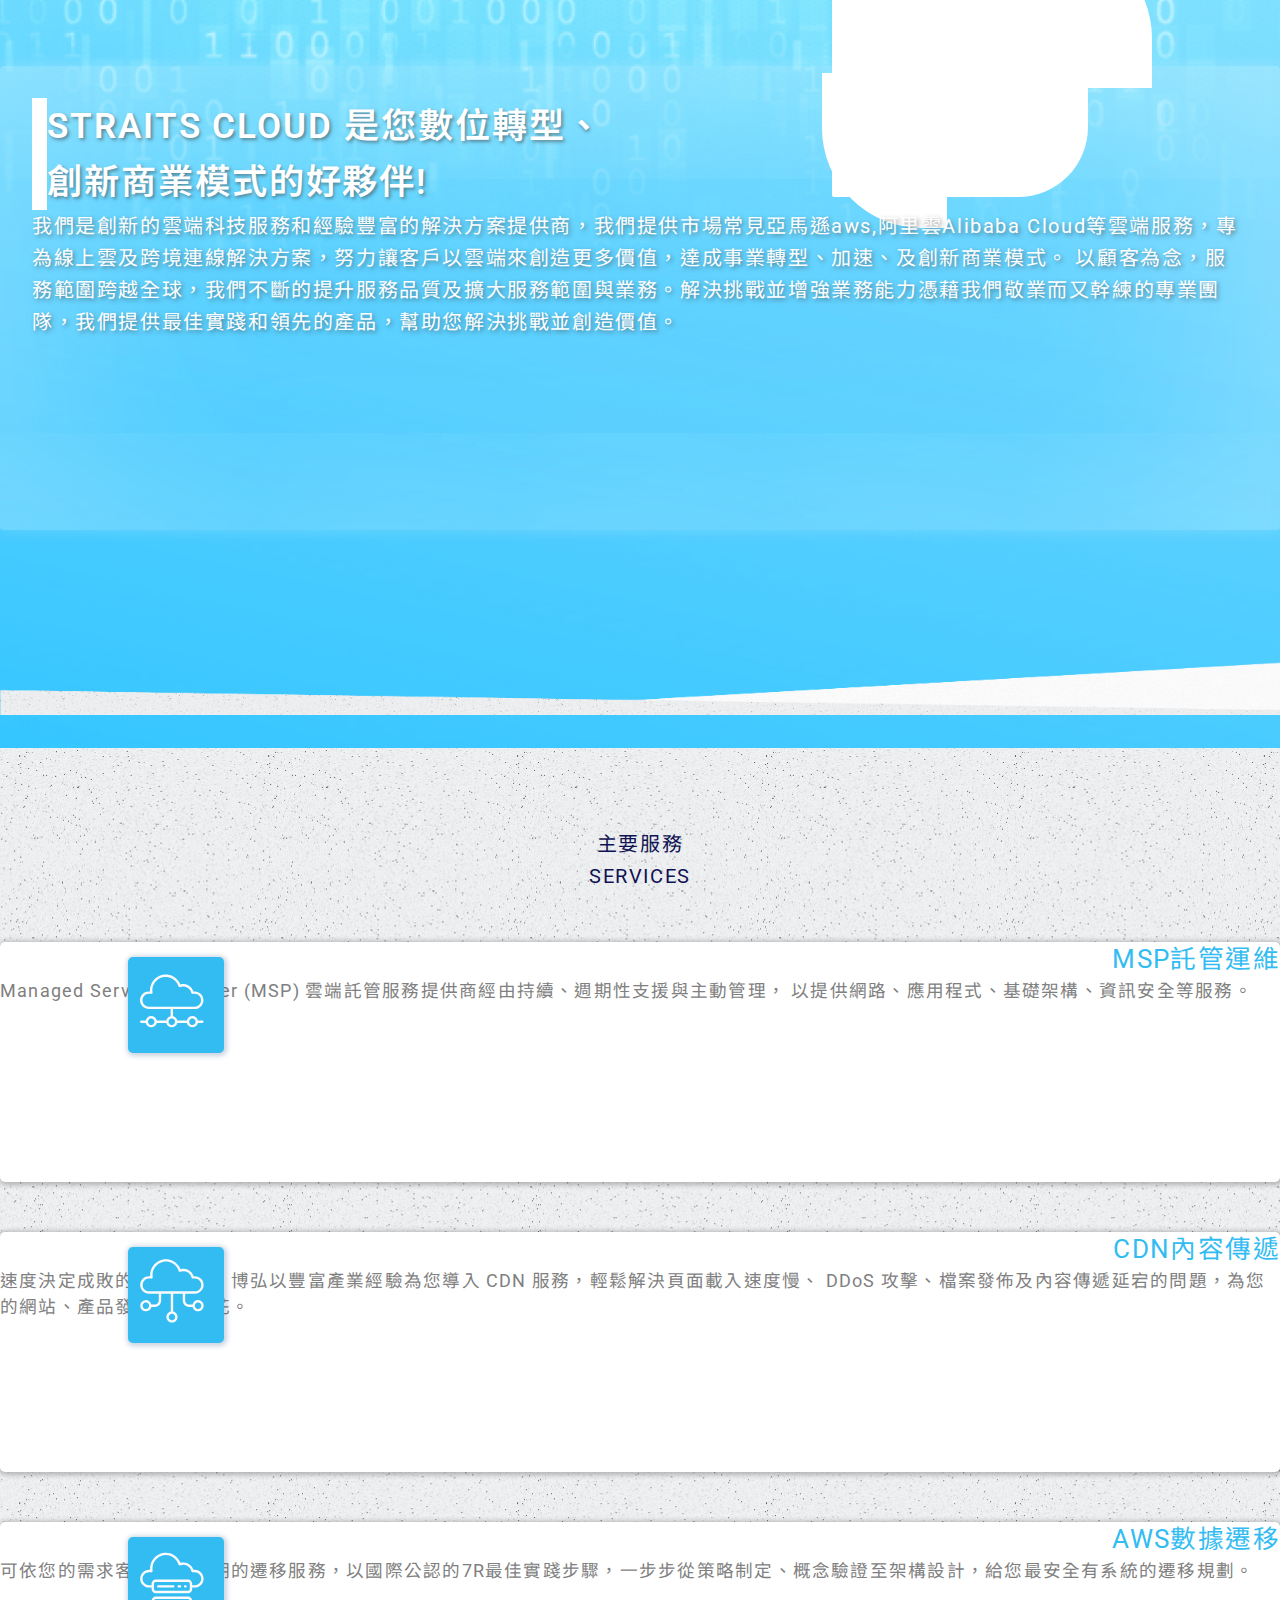
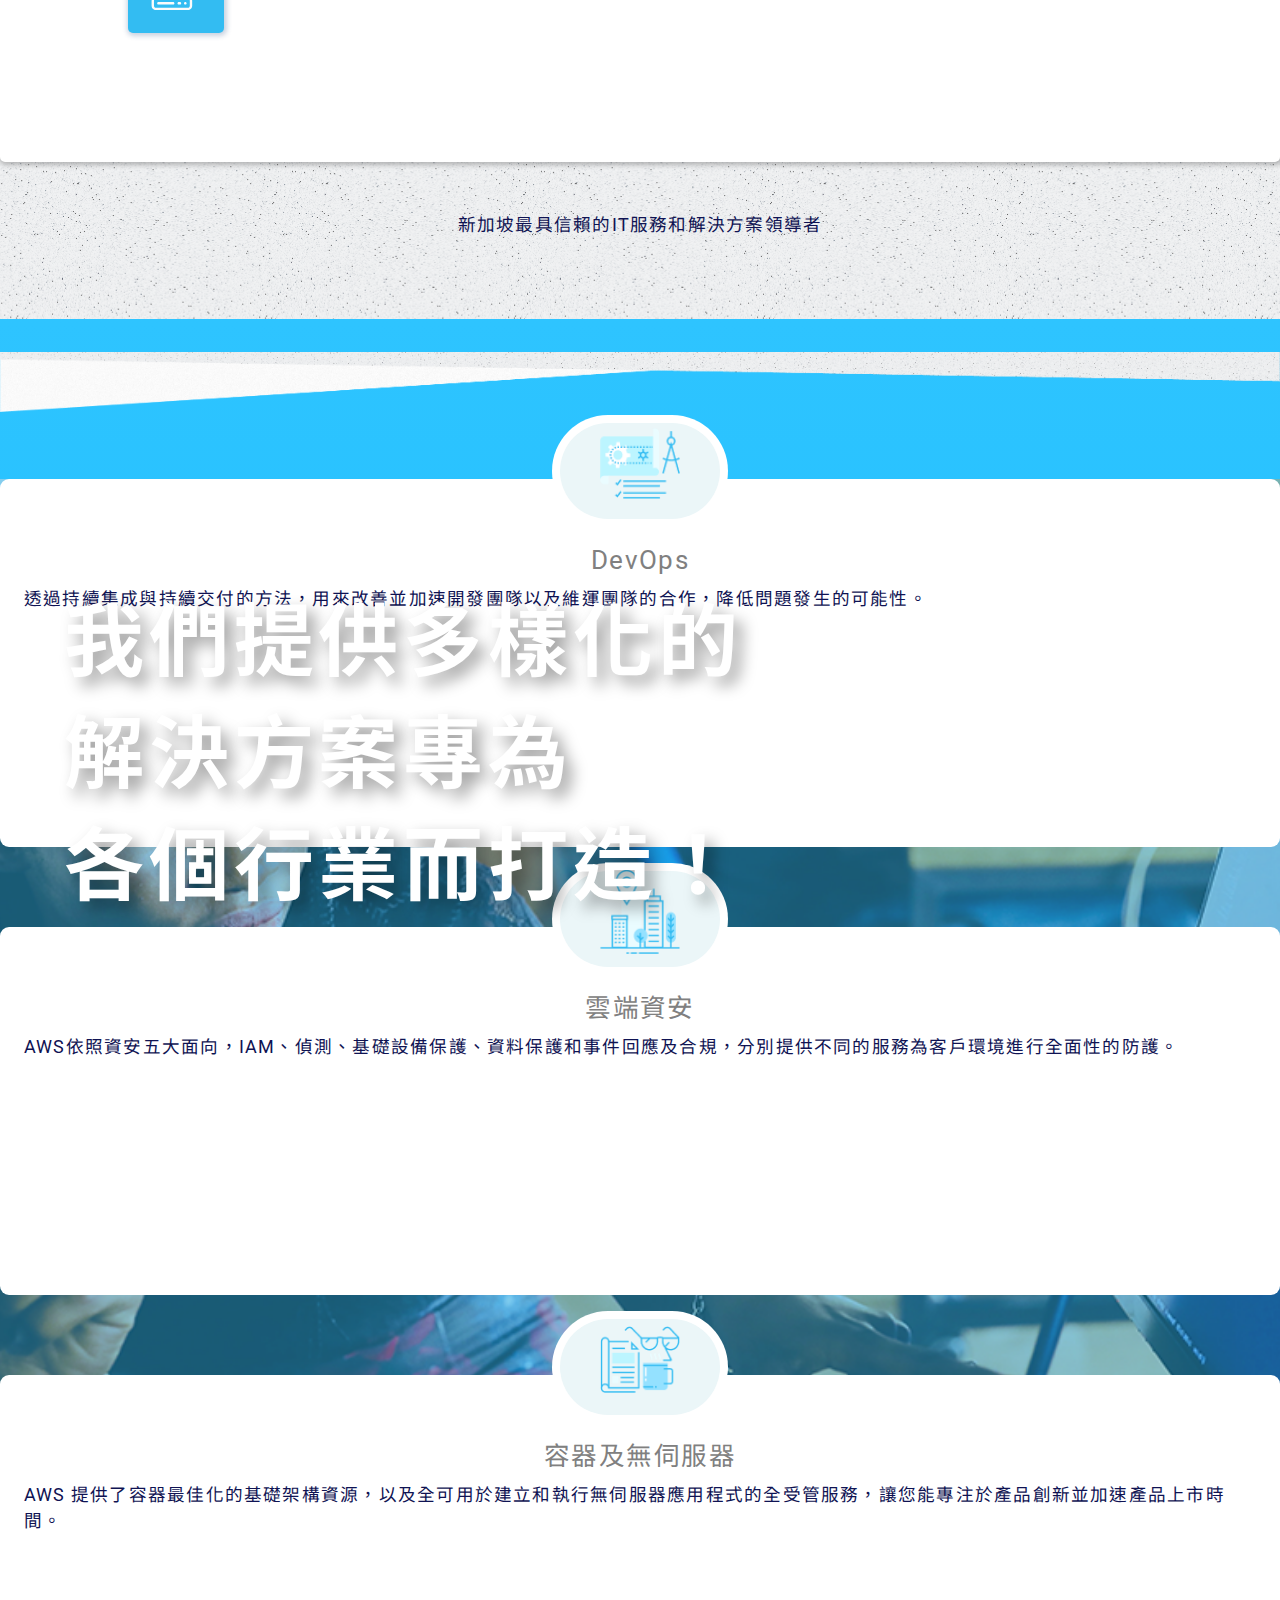
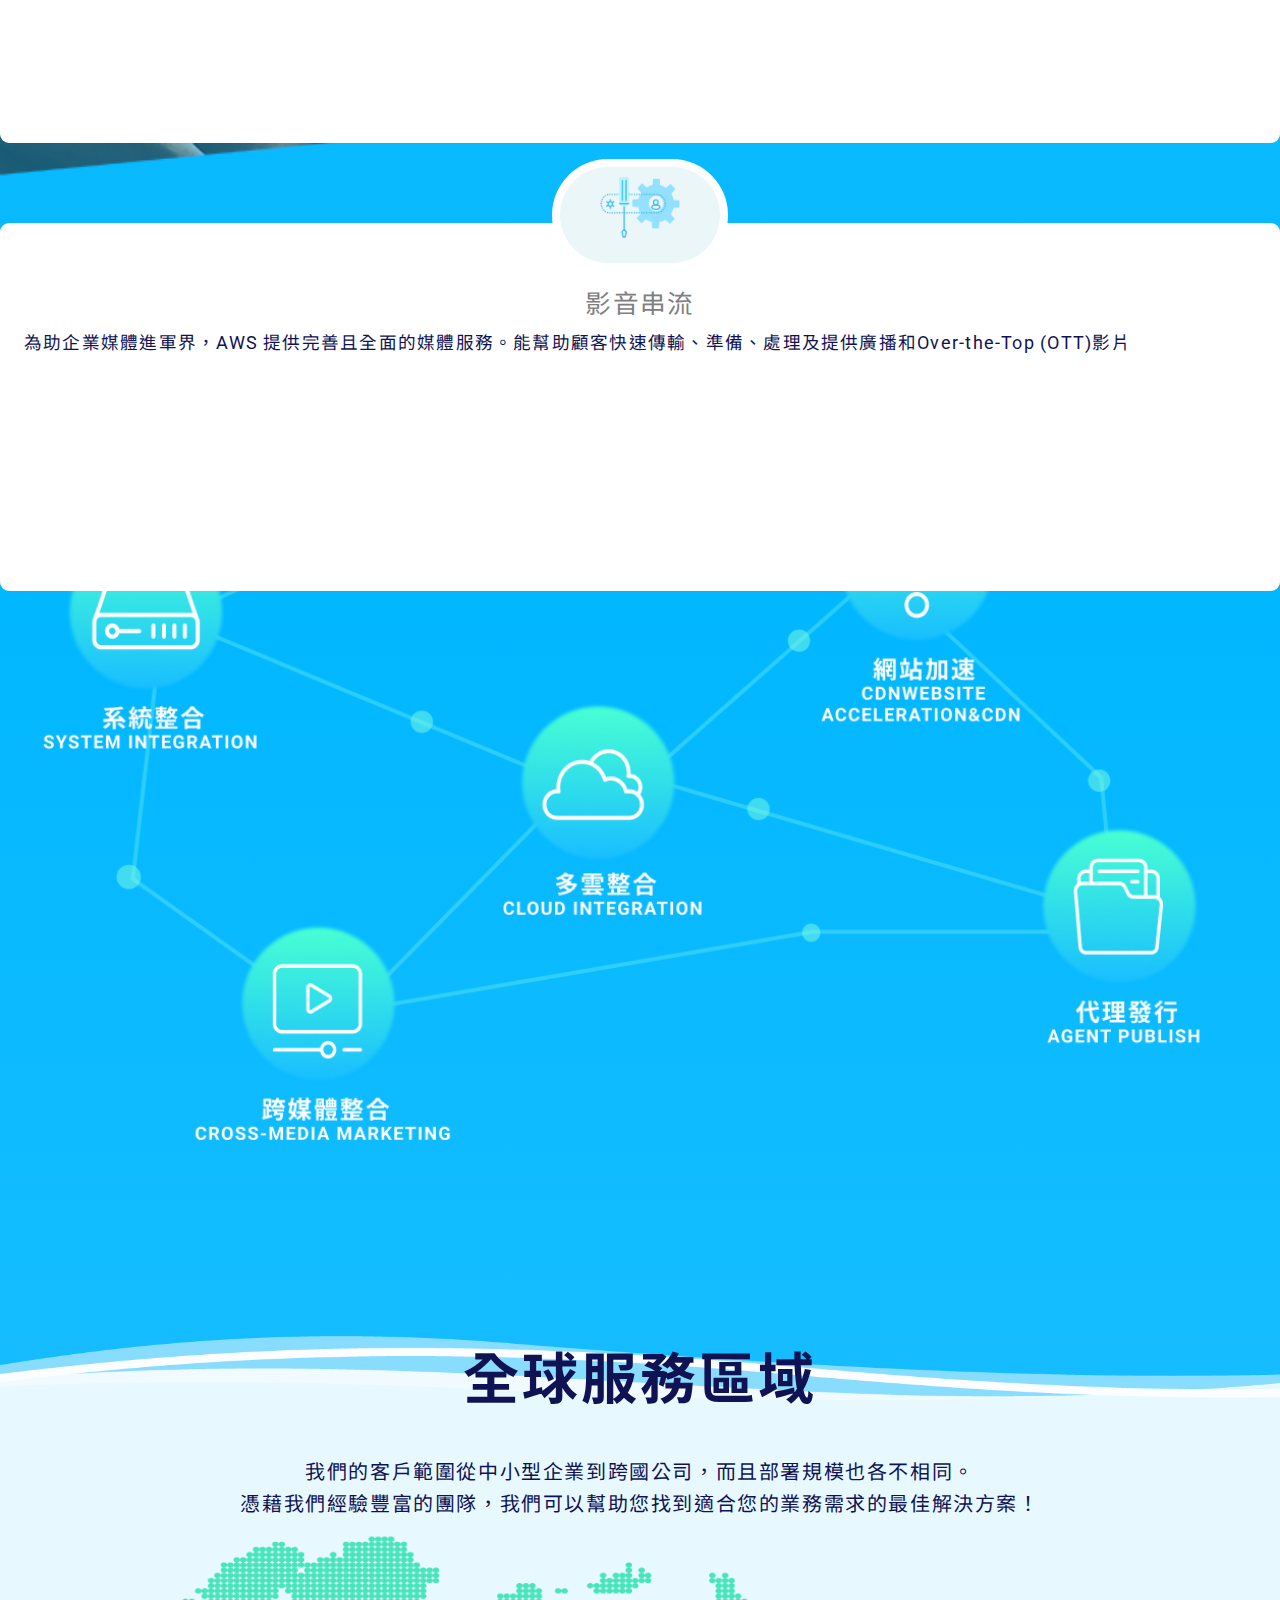
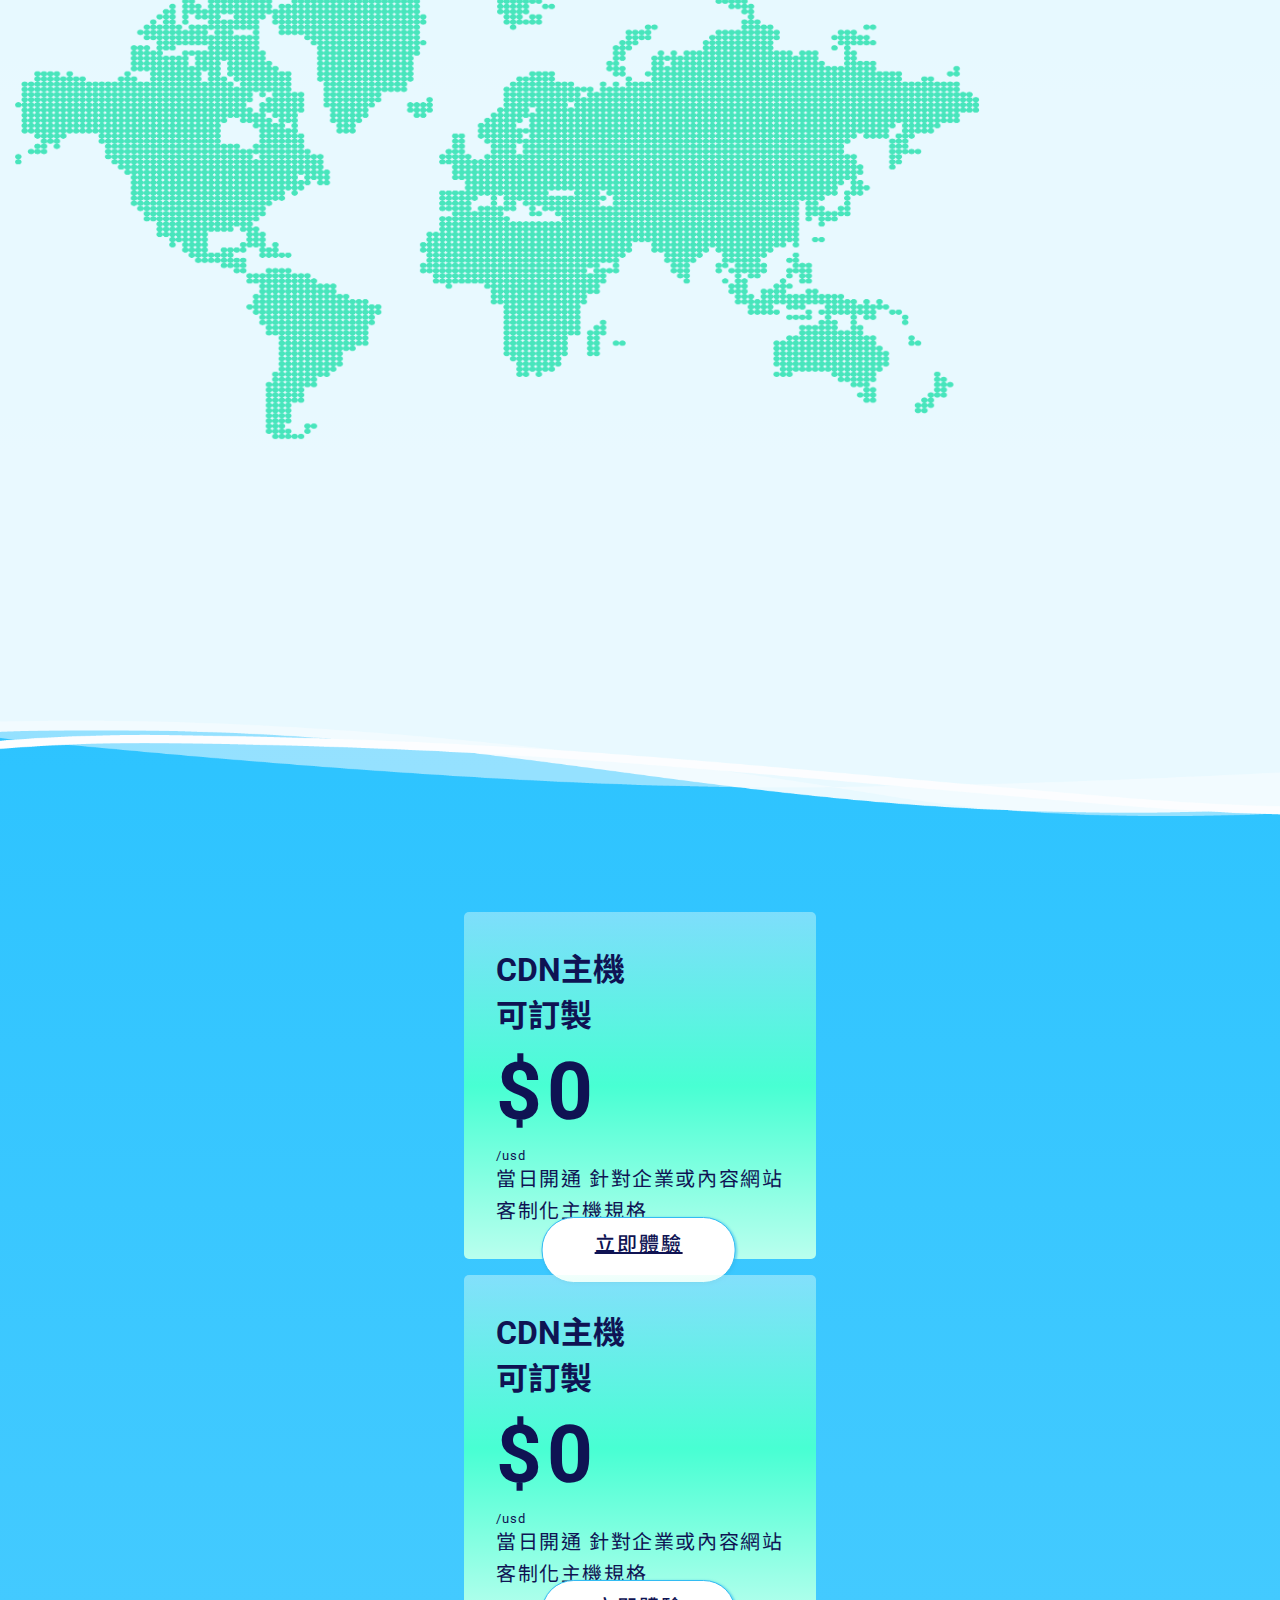
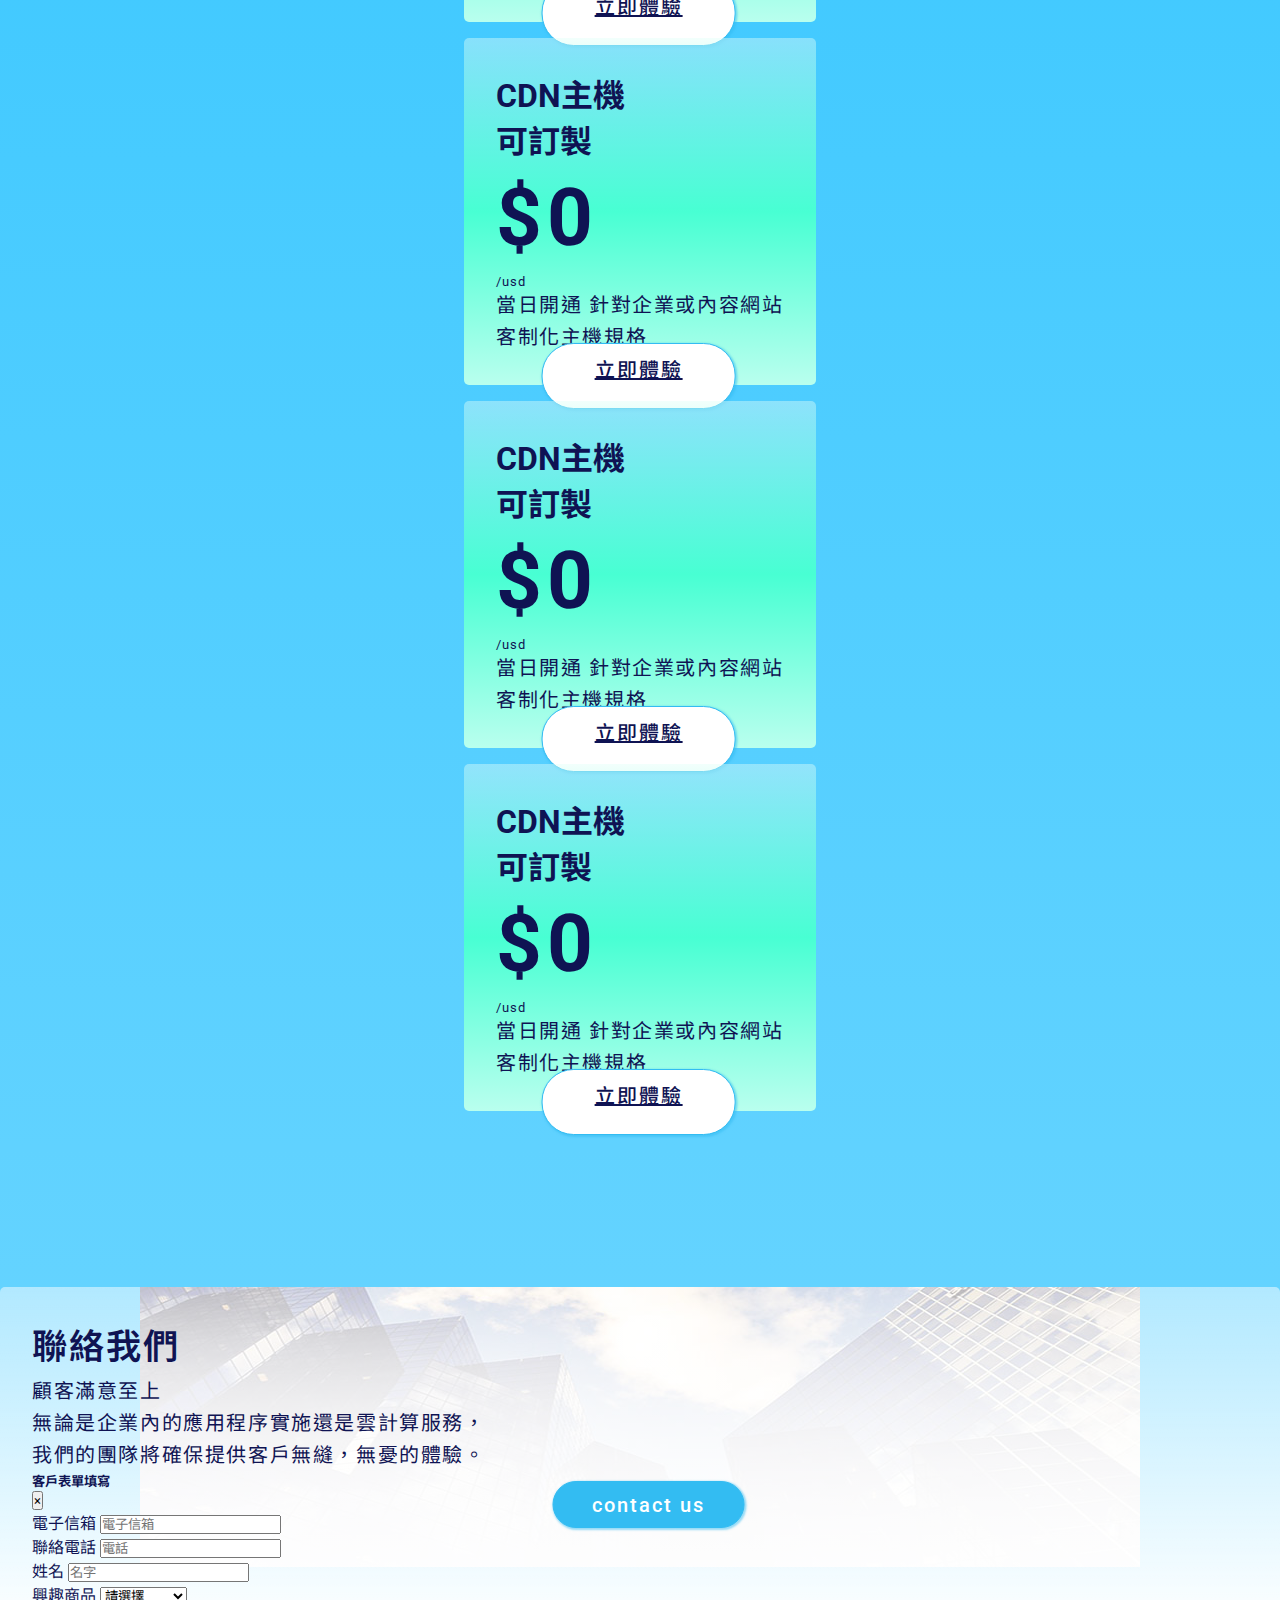
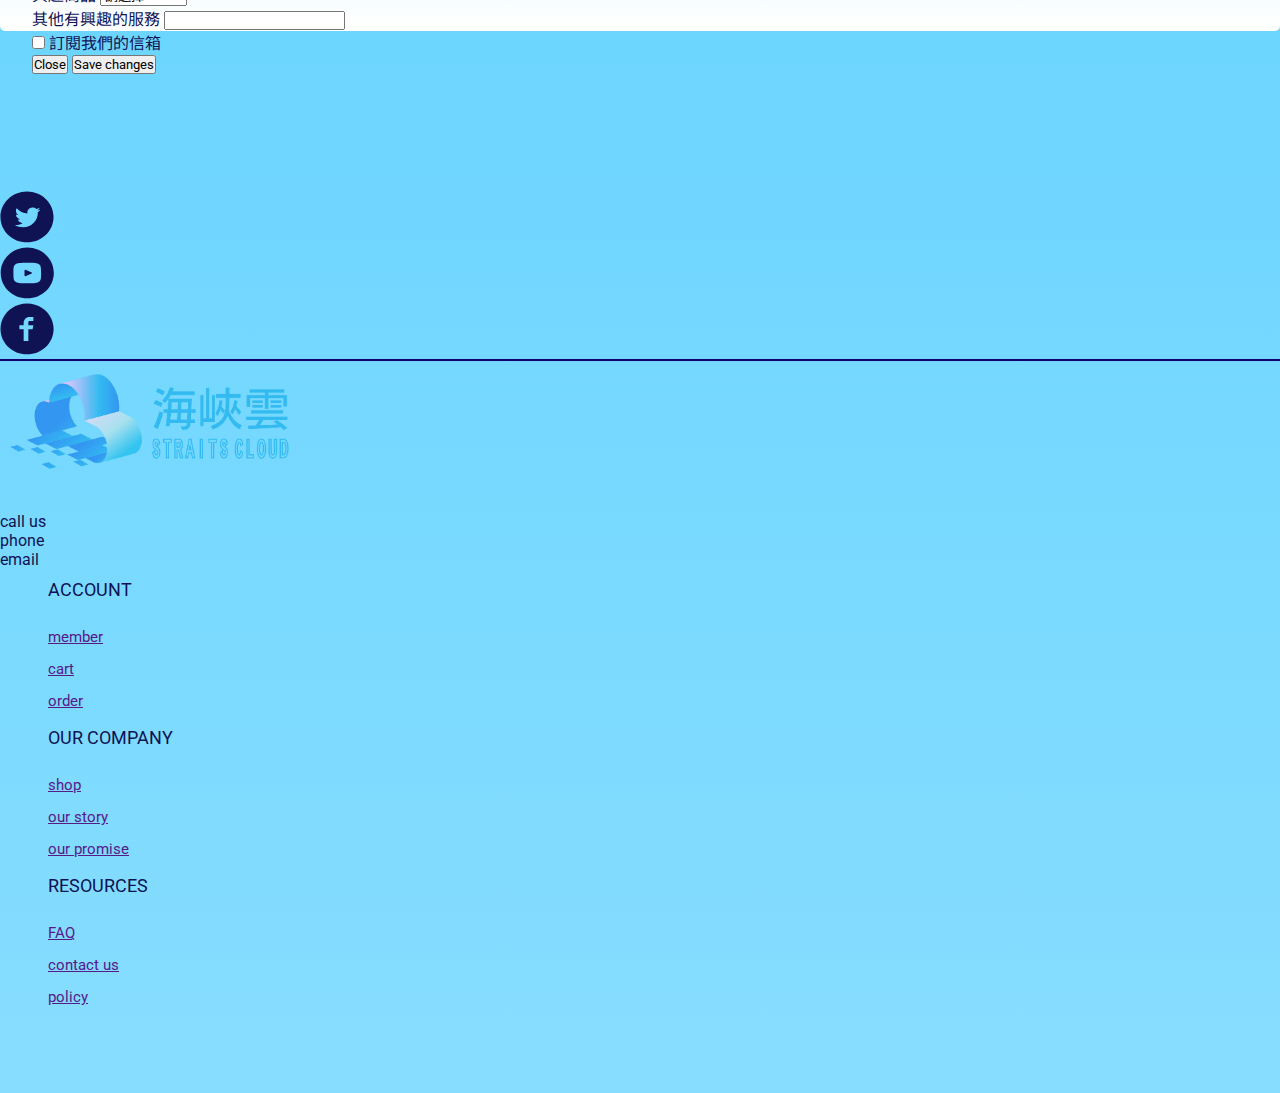
==== commit 88d633e9: "90percent" ====
--- a/index.html
+++ b/index.html
@@ -24,7 +24,7 @@
       href="https://fonts.googleapis.com/css2?family=Noto+Sans+TC:wght@100;300;400;500;700;900&family=Roboto:ital,wght@0,100;0,300;0,400;0,500;0,700;1,400&display=swap"
       rel="stylesheet"
     />
-    <link rel="stylesheet" href="assets/css/vendor/font-awesome.min.css" />
+
     <link rel="stylesheet" href="style.css" />
   </head>
   <body>
@@ -76,6 +76,26 @@
                   <div class="body2 nav-text">contact</div>
                 </a>
               </li>
+              <li class="nav-item mr-2">
+                <div class="dropdown">
+                  <a
+                    class="btn btn-secondary dropdown-toggle body2"
+                    href="#"
+                    role="button"
+                    id="dropdownMenuLink"
+                    data-toggle="dropdown"
+                    aria-haspopup="true"
+                    aria-expanded="false"
+                  >
+                    會員權益
+                  </a>
+
+                  <div class="dropdown-menu" aria-labelledby="dropdownMenuLink">
+                    <a class="dropdown-item" href="./fq.html">FAQ</a>
+                    <a class="dropdown-item" href="./policy.html">policy</a>
+                  </div>
+                </div>
+              </li>
             </ul>
           </div>
         </div>
@@ -286,7 +306,7 @@
     <section id="section-service-2">
       <div class="container-fluid">
         <div class="row service-area-title">
-          <div class="subtitle col">數位資訊服務內容</div>
+          <h2 class="subtitle col">數位資訊服務內容</h2>
         </div>
       </div>
       <div class="container-flud">
@@ -331,8 +351,46 @@
           <div class="box-4x1 col-md-3 col-sm-4">
             <h1 class="susbtitle">CDN主機<br />可訂製</h1>
             <p class="heading1">$0</p>
+            <p class="caption">/usd</p>
+
             <p class="body1">當日開通 針對企業或內容網站客制化主機規格</p>
-            <a href="#" class="btn">立即體驗</a>
+            <a href="#" class="btn btn-fill coop-btn">立即體驗</a>
+          </div>
+
+          <div class="box-4x1 col-md-3 col-sm-4">
+            <h1 class="susbtitle">CDN主機<br />可訂製</h1>
+            <p class="heading1">$0</p>
+            <p class="caption">/usd</p>
+
+            <p class="body1">當日開通 針對企業或內容網站客制化主機規格</p>
+            <a href="#" class="btn btn-fill coop-btn">立即體驗</a>
+          </div>
+
+          <div class="box-4x1 col-md-3 col-sm-4">
+            <h1 class="susbtitle">CDN主機<br />可訂製</h1>
+            <p class="heading1">$0</p>
+            <p class="caption">/usd</p>
+
+            <p class="body1">當日開通 針對企業或內容網站客制化主機規格</p>
+            <a href="#" class="btn btn-fill coop-btn">立即體驗</a>
+          </div>
+
+          <div class="box-4x1 col-md-3 col-sm-4">
+            <h1 class="susbtitle">CDN主機<br />可訂製</h1>
+            <p class="heading1">$0</p>
+            <p class="caption">/usd</p>
+
+            <p class="body1">當日開通 針對企業或內容網站客制化主機規格</p>
+            <a href="#" class="btn btn-fill coop-btn">立即體驗</a>
+          </div>
+
+          <div class="box-4x1 col-md-3 col-sm-4">
+            <h1 class="susbtitle">CDN主機<br />可訂製</h1>
+            <p class="heading1">$0</p>
+            <p class="caption">/usd</p>
+
+            <p class="body1">當日開通 針對企業或內容網站客制化主機規格</p>
+            <a href="#" class="btn btn-fill coop-btn">立即體驗</a>
           </div>
         </div>
       </div>
@@ -342,15 +400,126 @@
     <!-- section-contact -->
     <section id="section-contact">
       <div class="container">
-        <div class="row">
-          <div class="contact-box">
-            <div class="subtitle">
-              聯絡我們<br />
-              Contact us
-            </div>
-            <div class="body1">
+        <div class="row d-flex justify-content-center align-items-center">
+          <div class="contact-box col-md-10">
+            <div class="subtitle">聯絡我們</div>
+            <div class="body1 text-center">
               顧客滿意至上<br />無論是企業內的應用程序實施還是雲計算服務，<br />
               我們的團隊將確保提供客戶無縫，無憂的體驗。
+            </div>
+            <!-- Button trigger modal -->
+            <button
+              type="button"
+              class="btn btn-primary btn-fill contact-btn"
+              data-toggle="modal"
+              data-target="#exampleModalCenter"
+            >
+              contact us
+            </button>
+
+            <!-- Modal -->
+            <div
+              class="modal fade"
+              id="exampleModalCenter"
+              tabindex="-1"
+              role="dialog"
+              aria-labelledby="exampleModalCenterTitle"
+              aria-hidden="true"
+            >
+              <div class="modal-dialog modal-dialog-centered" role="document">
+                <div class="modal-content">
+                  <div class="modal-header">
+                    <h5 class="modal-title" id="exampleModalCenterTitle">
+                      客戶表單填寫
+                    </h5>
+                    <button
+                      type="button"
+                      class="close"
+                      data-dismiss="modal"
+                      aria-label="Close"
+                    >
+                      <span aria-hidden="true">&times;</span>
+                    </button>
+                  </div>
+                  <div class="modal-body">
+                    <form>
+                      <div class="form-row">
+                        <div class="form-group col-md-6">
+                          <label for="inputEmail4">電子信箱</label>
+                          <input
+                            type="email"
+                            class="form-control"
+                            id="inputEmail"
+                            placeholder="電子信箱"
+                          />
+                        </div>
+                        <div class="form-group col-md-6">
+                          <label for="inputPassword4">聯絡電話</label>
+                          <input
+                            type="password"
+                            class="form-control"
+                            id="inputnumber"
+                            placeholder="電話"
+                          />
+                        </div>
+                      </div>
+                      <div class="form-group">
+                        <label for="inputAddress">姓名</label>
+                        <input
+                          type="text"
+                          class="form-control"
+                          id="name"
+                          placeholder="名字"
+                        />
+                      </div>
+
+                      <div class="form-row">
+                        <div class="form-group col-md-4">
+                          <label for="inputState">興趣商品</label>
+                          <select id="inputState" class="form-control">
+                            <option selected>請選擇</option>
+                            <option>高防私服器</option>
+                            <option>高防私服器</option>
+                            <option>aws</option>
+                          </select>
+                        </div>
+                        <div class="form-group col-md-6">
+                          <label for="inputCity">其他有興趣的服務</label>
+                          <input
+                            type="text"
+                            class="form-control"
+                            id="inputCity"
+                          />
+                        </div>
+                      </div>
+                      <div class="form-group">
+                        <div class="form-check">
+                          <input
+                            class="form-check-input"
+                            type="checkbox"
+                            id="gridCheck"
+                          />
+                          <label class="form-check-label" for="gridCheck">
+                            訂閱我們的信箱
+                          </label>
+                        </div>
+                      </div>
+                    </form>
+                  </div>
+                  <div class="modal-footer">
+                    <button
+                      type="button"
+                      class="btn btn-secondary"
+                      data-dismiss="modal"
+                    >
+                      Close
+                    </button>
+                    <button type="button" class="btn btn-primary">
+                      Save changes
+                    </button>
+                  </div>
+                </div>
+              </div>
             </div>
           </div>
         </div>
@@ -362,18 +531,18 @@
       <div class="container-fluid">
         <div class="container">
           <div class="row d-flex justify-content-center">
-            <div class="social-icon">
+            <div class="social-icon mr-2">
               <img src="./img/twitter.svg" alt="" />
             </div>
-            <div class="social-icon">
+            <div class="social-icon mr-2">
               <img src="./img/youtube.svg" alt="" />
             </div>
-            <div class="social-icon">
+            <div class="social-icon mr-2">
               <img src="./img/facebook.svg" alt="" />
             </div>
           </div>
         </div>
-        <div class="row my-3">
+        <div class="row footer-info-widget my-3">
           <div class="col-sm-12 col-md-3">
             <div class="footer-widget">
               <div class="widget-about">
@@ -381,9 +550,7 @@
                 <ul>
                   <li>
                     call us
-                    <a href="tel:0207408864"
-                      >02-07 55 Ubi Ave 3 Singapore 408864</a
-                    >
+                    <a href=""></a>
                   </li>
                   <li>phone</li>
                   <li>email</li>
@@ -433,11 +600,11 @@
       <div class="footer-bottom">
         <div class="container">
           <div class="copyright-text text-center">
-            <p>
+            <!-- <p>
               Copyright © 2021
               <a href="#">M2R System Technology Pte Ltd.</a> All rights
               reserved.
-            </p>
+            </p> -->
           </div>
         </div>
       </div>
@@ -460,4 +627,4 @@
     ></script>
     <script></script>
   </body>
-</html>
+</h--- a/style.css
+++ b/style.css
@@ -14,6 +14,44 @@
   color: #0f1353;
   padding-top: 75px;
 }
+
+ul {
+  list-style: none; /* Remove list bullets */
+  padding: 0;
+  margin: 0;
+}
+
+.strokeme {
+  color: #fff;
+  text-shadow: -2px -2px 0 #0f1353, 2px -2px 0 #0f1353, -2px 2px 0 #0f1353,
+    2px 2px 0 #0f1353;
+}
+
+.dropdown-toggle {
+  background-color: transparent;
+  border-color: #0f1353;
+  border-radius: 0;
+  border-style: solid;
+  color: #0f1353;
+}
+
+.dropdown-menu {
+  background-color: rgb(255, 255, 255);
+}
+
+.dropdown > a:hover {
+  color: #ebf6f8;
+  background-image: none;
+  background-color: #0f1353;
+}
+
+/* latter Fixed page header overlaps in-page anchors */
+/* :target:before {
+  content: "";
+  display: block;
+  height: 80px;
+} */
+
 /* color ------------------------------------------------------------*/
 .primary-color {
   color: #33bcf2;
@@ -104,19 +142,6 @@
   letter-spacing: 0.16em;
 }
 /* end of text --------------------------------------------------*/
-
-.strokeme {
-  color: #fff;
-  text-shadow: -2px -2px 0 #0f1353, 2px -2px 0 #0f1353, -2px 2px 0 #0f1353,
-    2px 2px 0 #0f1353;
-}
-
-/* latter Fixed page header overlaps in-page anchors */
-/* :target:before {
-  content: "";
-  display: block;
-  height: 80px;
-} */
 
 /* header------------------------------------------------------ */
 
@@ -399,7 +424,7 @@
   width: 100%;
   height: 60px;
   position: absolute;
-  top: -10%;
+  top: -8%;
 }
 .main-service-bg::after {
   content: "";
@@ -409,7 +434,7 @@
   width: 100%;
   height: 60px;
   position: absolute;
-  bottom: -10%;
+  bottom: -8%;
   z-index: 2;
 }
 
@@ -549,8 +574,63 @@
 
 /* end of section-map --------------------------------------*/
 
+/* section-cooperation */
+#section-cooperation .box-4x1 {
+  background: linear-gradient(
+    rgba(225, 255, 248, 0.43),
+    rgba(72, 255, 211, 1),
+    rgba(185, 255, 238, 1)
+  );
+  border-radius: 5px;
+  padding: 2rem;
+  margin: 1rem auto;
+
+  position: relative;
+  max-width: 18rem;
+}
+
+#section-cooperation .coop-btn {
+  background-color: #fff;
+  color: #0f1353;
+  position: absolute;
+  bottom: -10%;
+  left: 50%;
+  transform: translateX(-60%);
+  padding: 1rem;
+}
+/* end of section-cooperation */
+
+/* section-contact ---------------------------*/
+#section-contact .contact-btn {
+  position: absolute;
+  left: 50%;
+  transform: translateX(-55%);
+}
+#section-contact .contact-box {
+  background-image: linear-gradient(
+      rgba(255, 255, 255, 0.5),
+      rgba(255, 255, 255, 1)
+    ),
+    url("./img/contact-box-bg.jpg");
+  background-repeat: no-repeat;
+  background-position: top;
+  position: relative;
+  height: 280px;
+  border-radius: 5px;
+  padding: 2rem;
+}
+/* end of section-contact --------------------------- */
+
 /* footer */
-footer {
+footer,
+#section-contact,
+#section-cooperation,
+#section-main-service,
+#section-service-2 {
+  padding-top: 5rem;
+  padding-bottom: 5rem;
+}
+.footer-info-widget {
   border-top: 2px solid #120078;
 }
 .widget-about {
@@ -584,14 +664,14 @@
   width: 100%;
 }
 
+.copyright-text {
+  color: #3c77cf;
+}
+
 a:focus,
 a:hover {
   text-decoration: none;
   -webkit-transition: 0.3s ease;
   -o-transition: 0.3s ease;
-  transition: 0.3s ease;
-}
-a:focus {
-  outline: 0;
-}
-/* end of footer */
+  transition: 0.2s;
+}
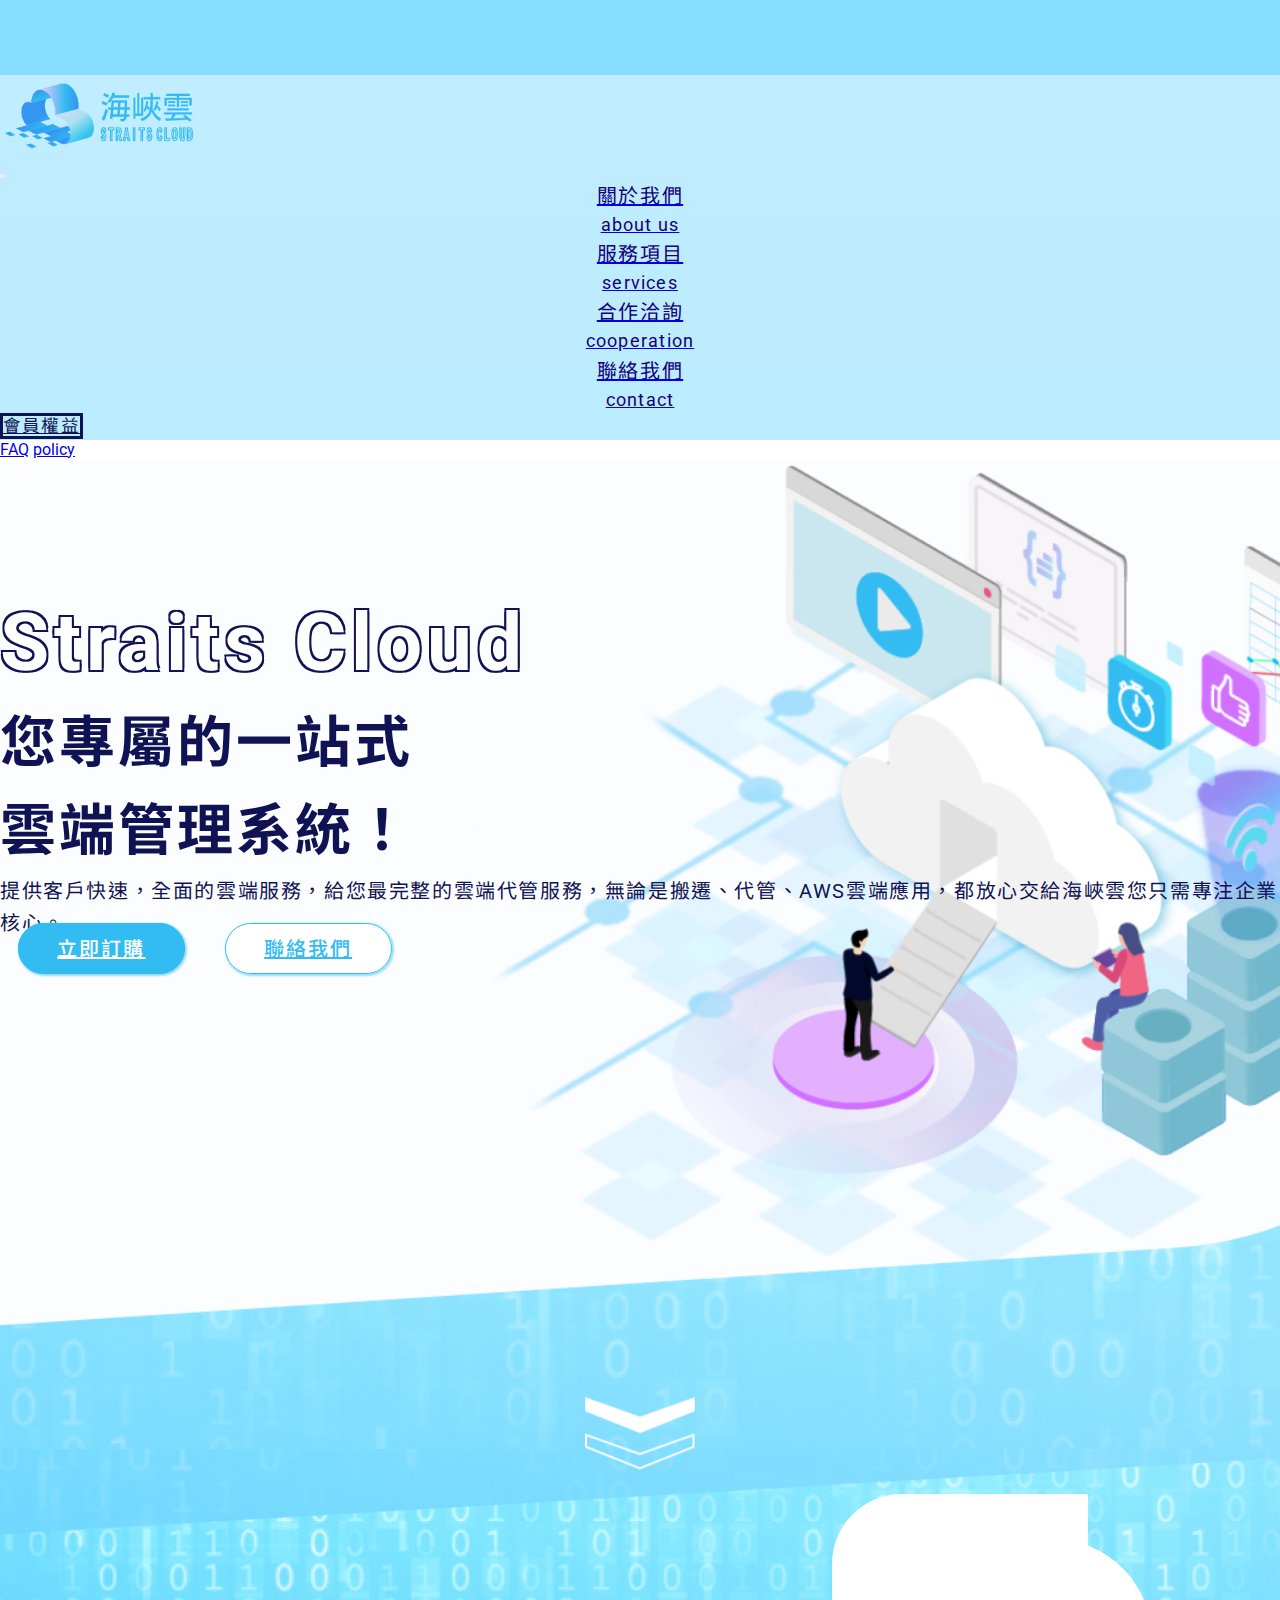
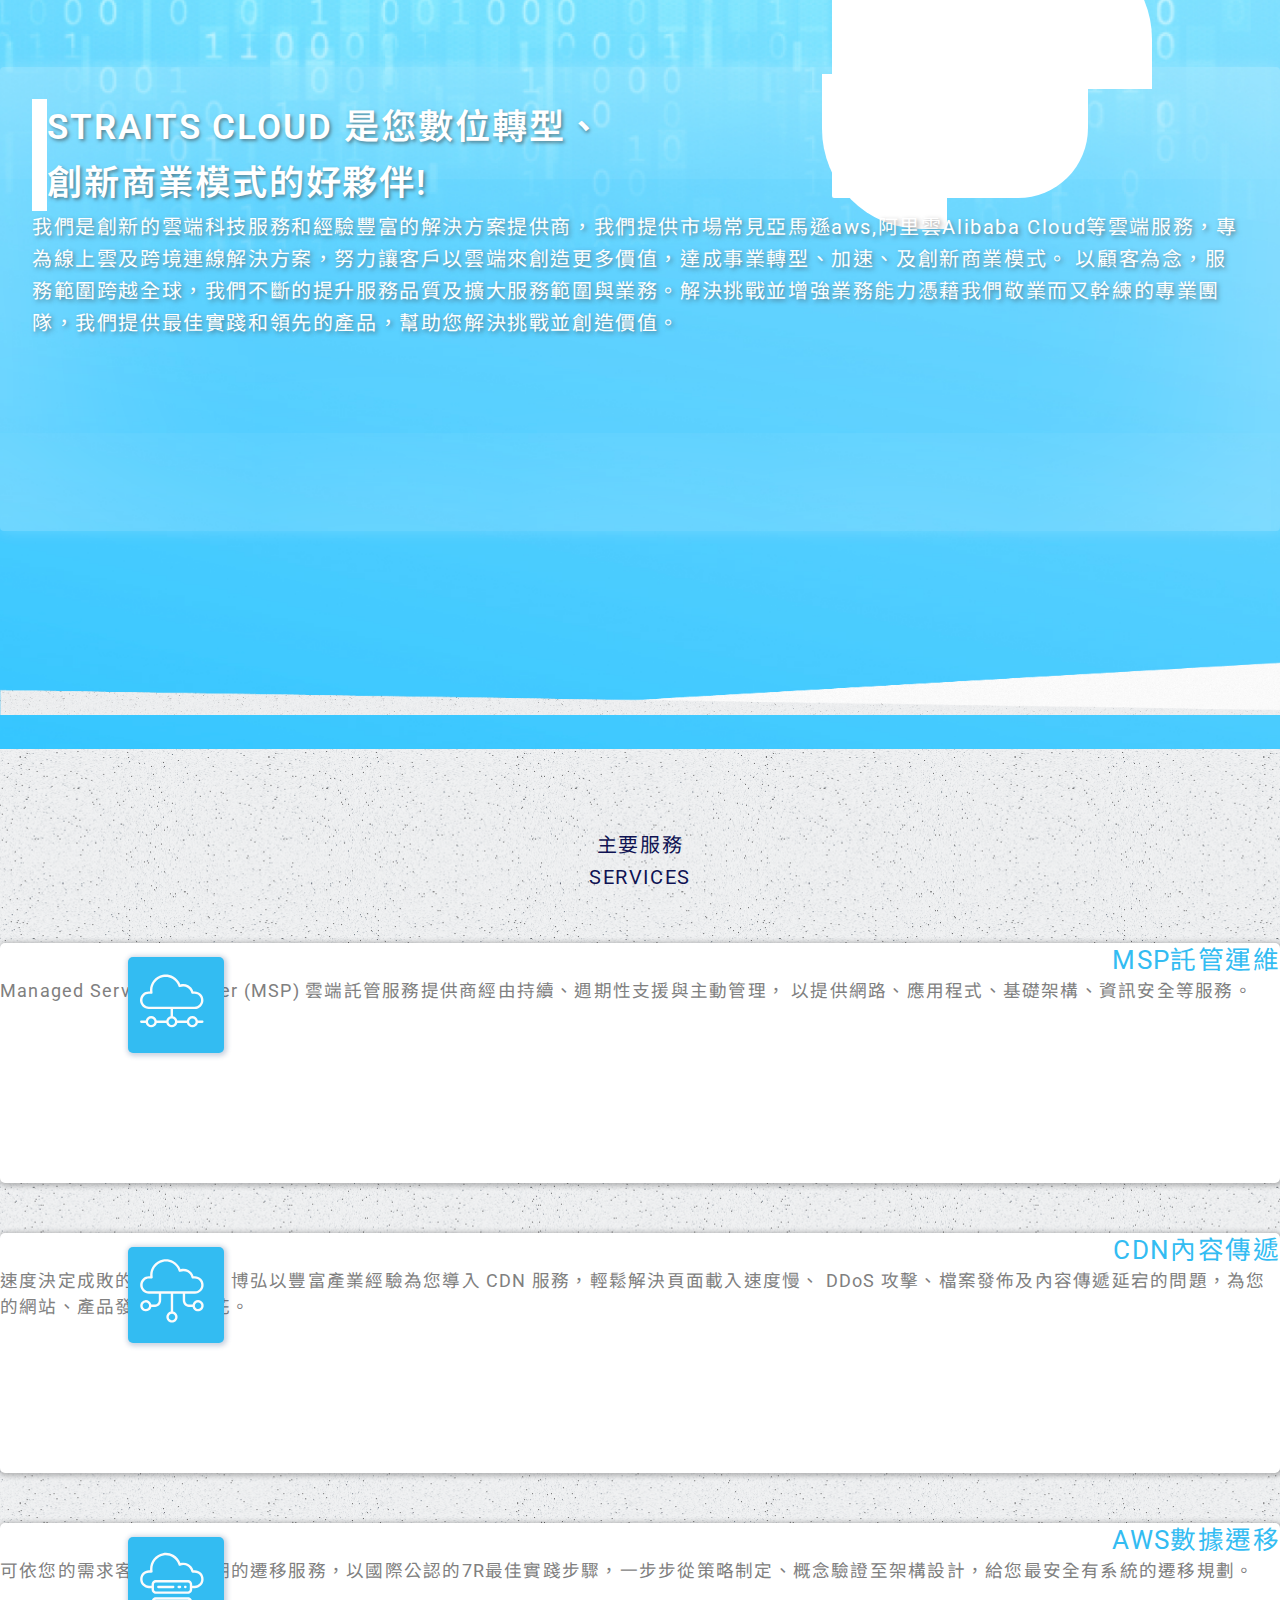
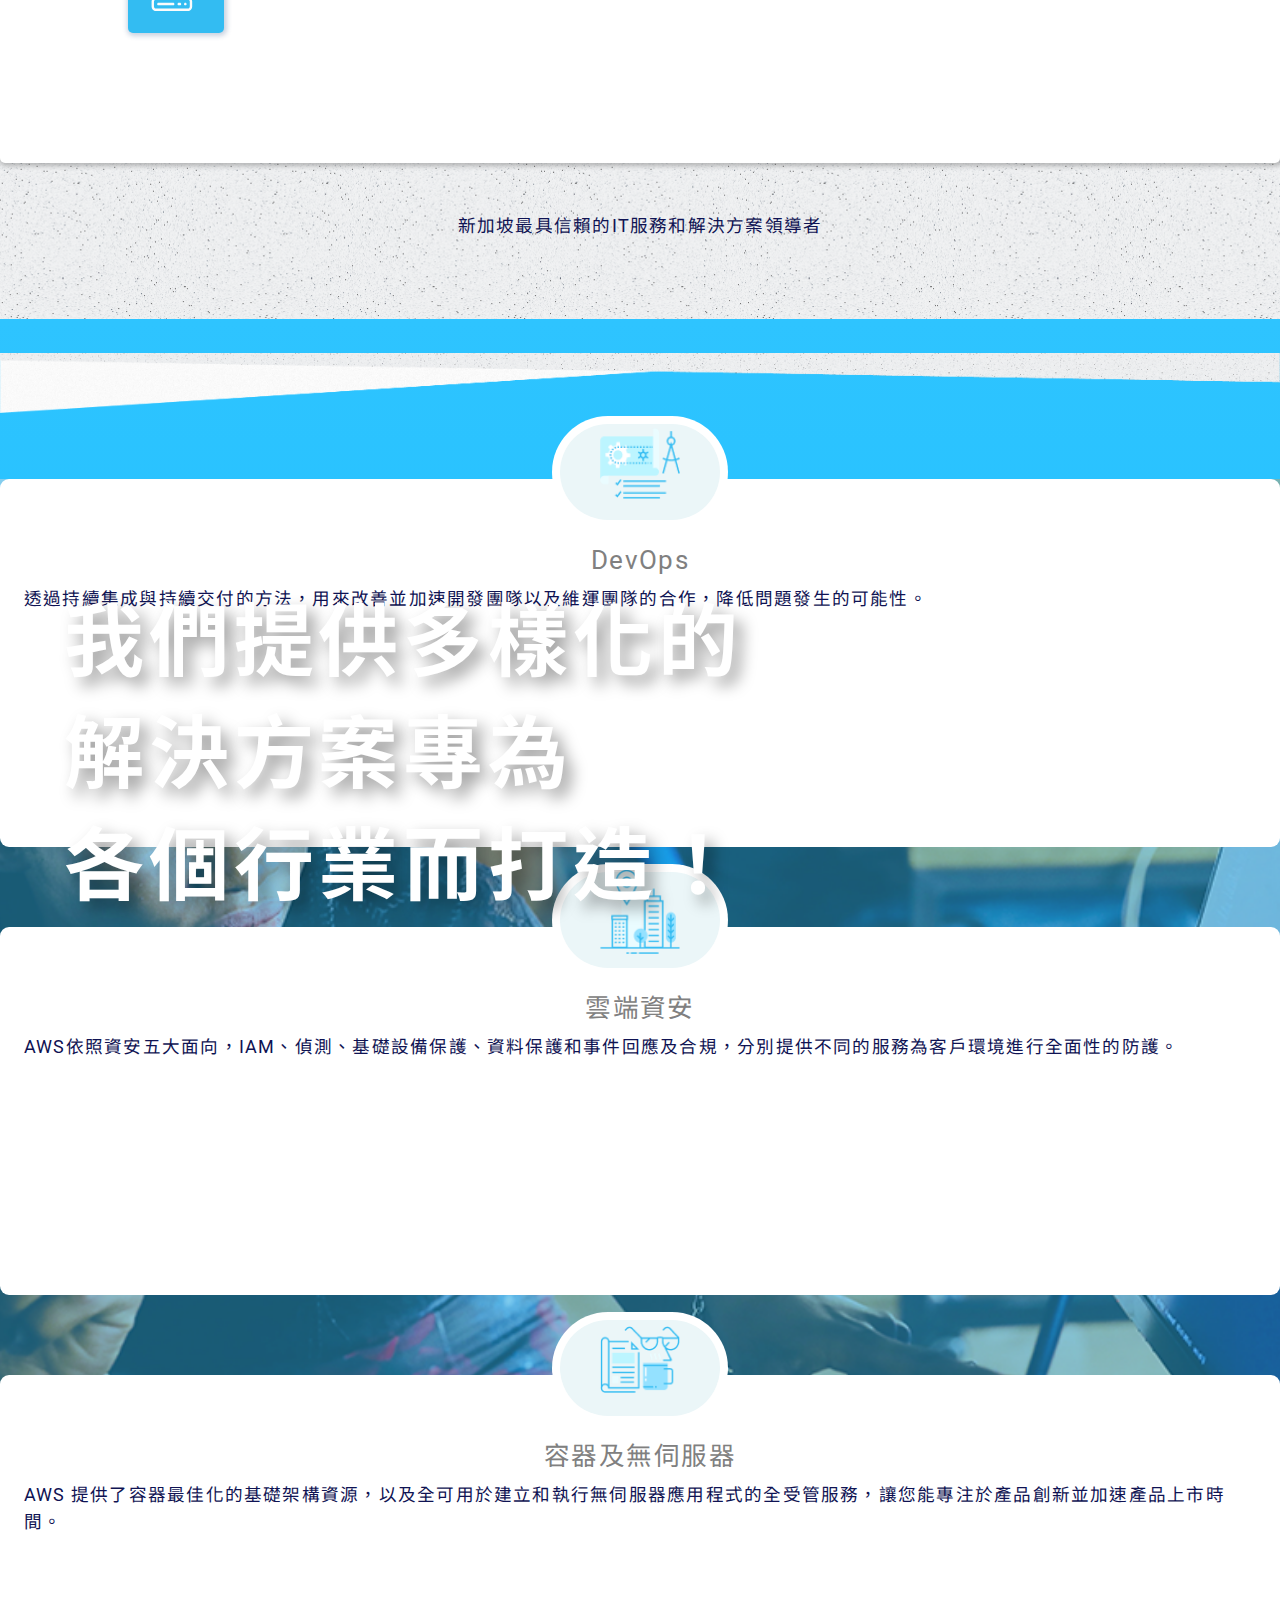
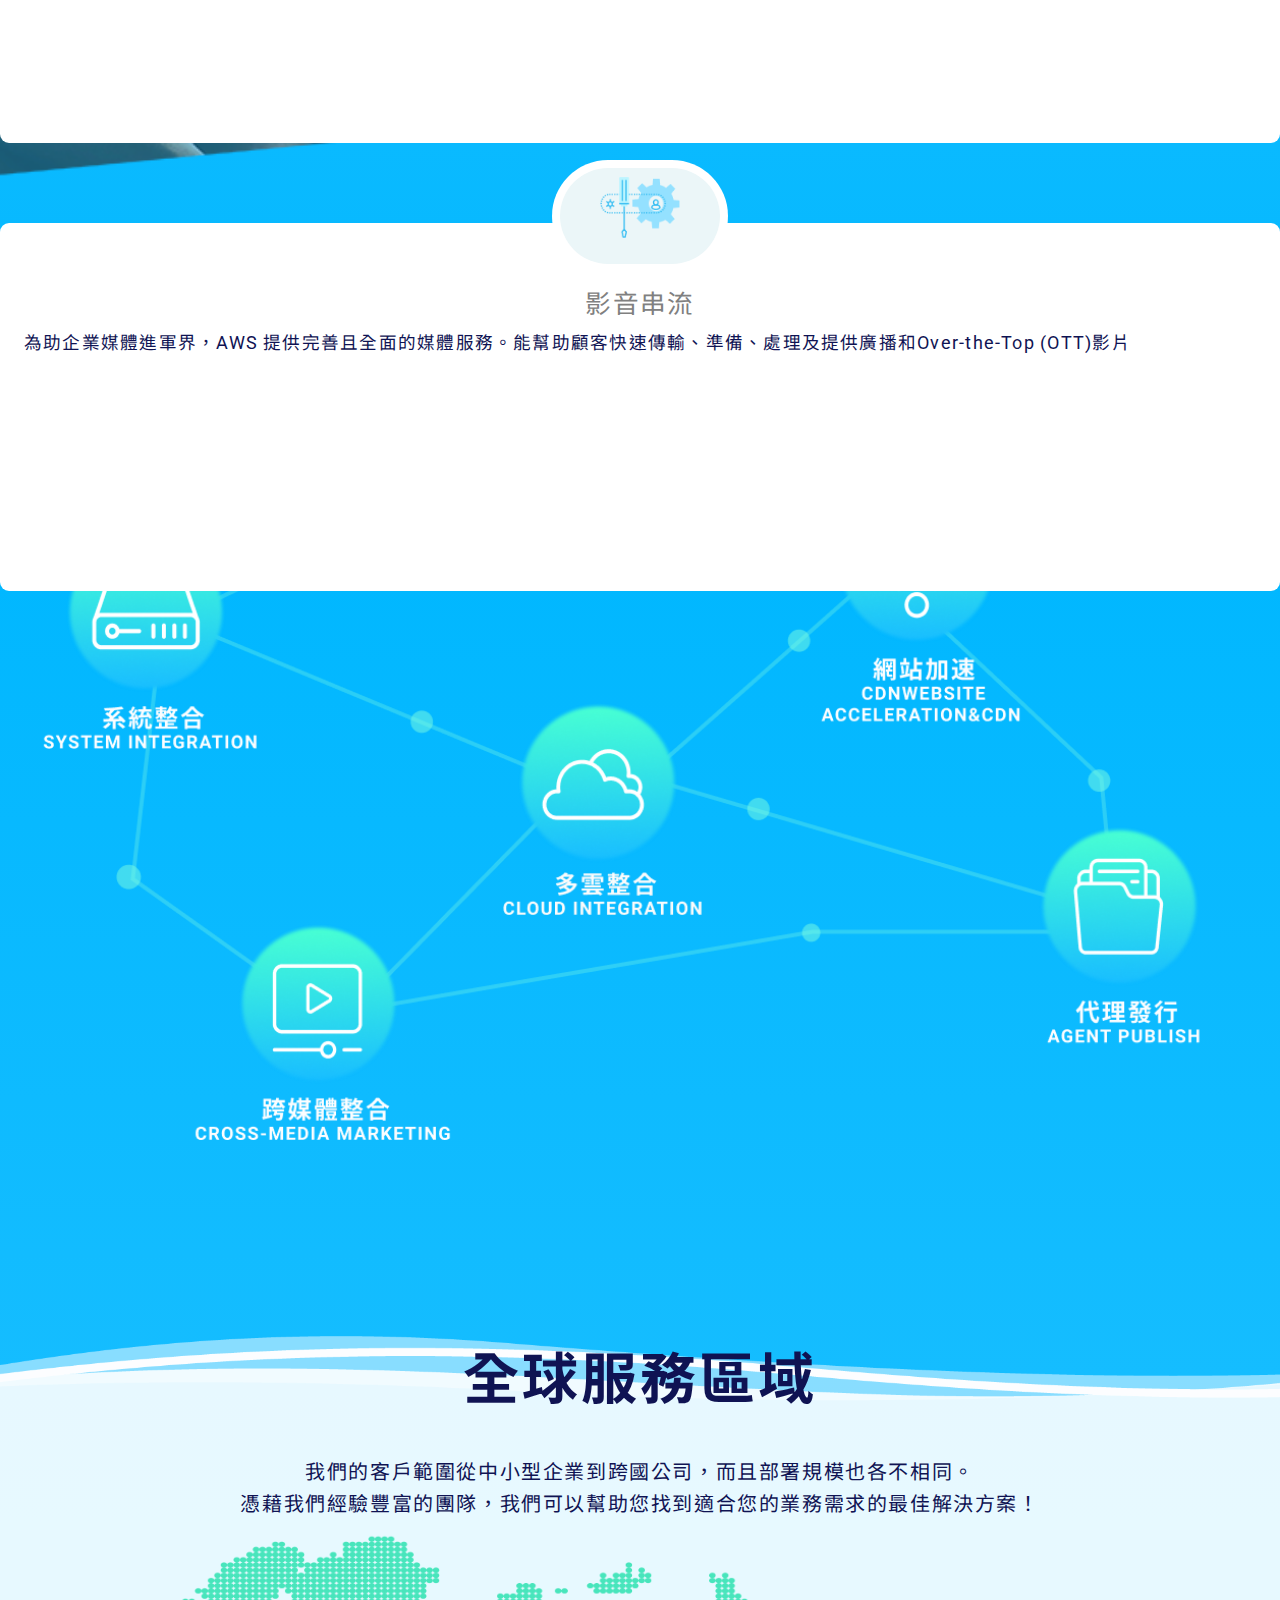
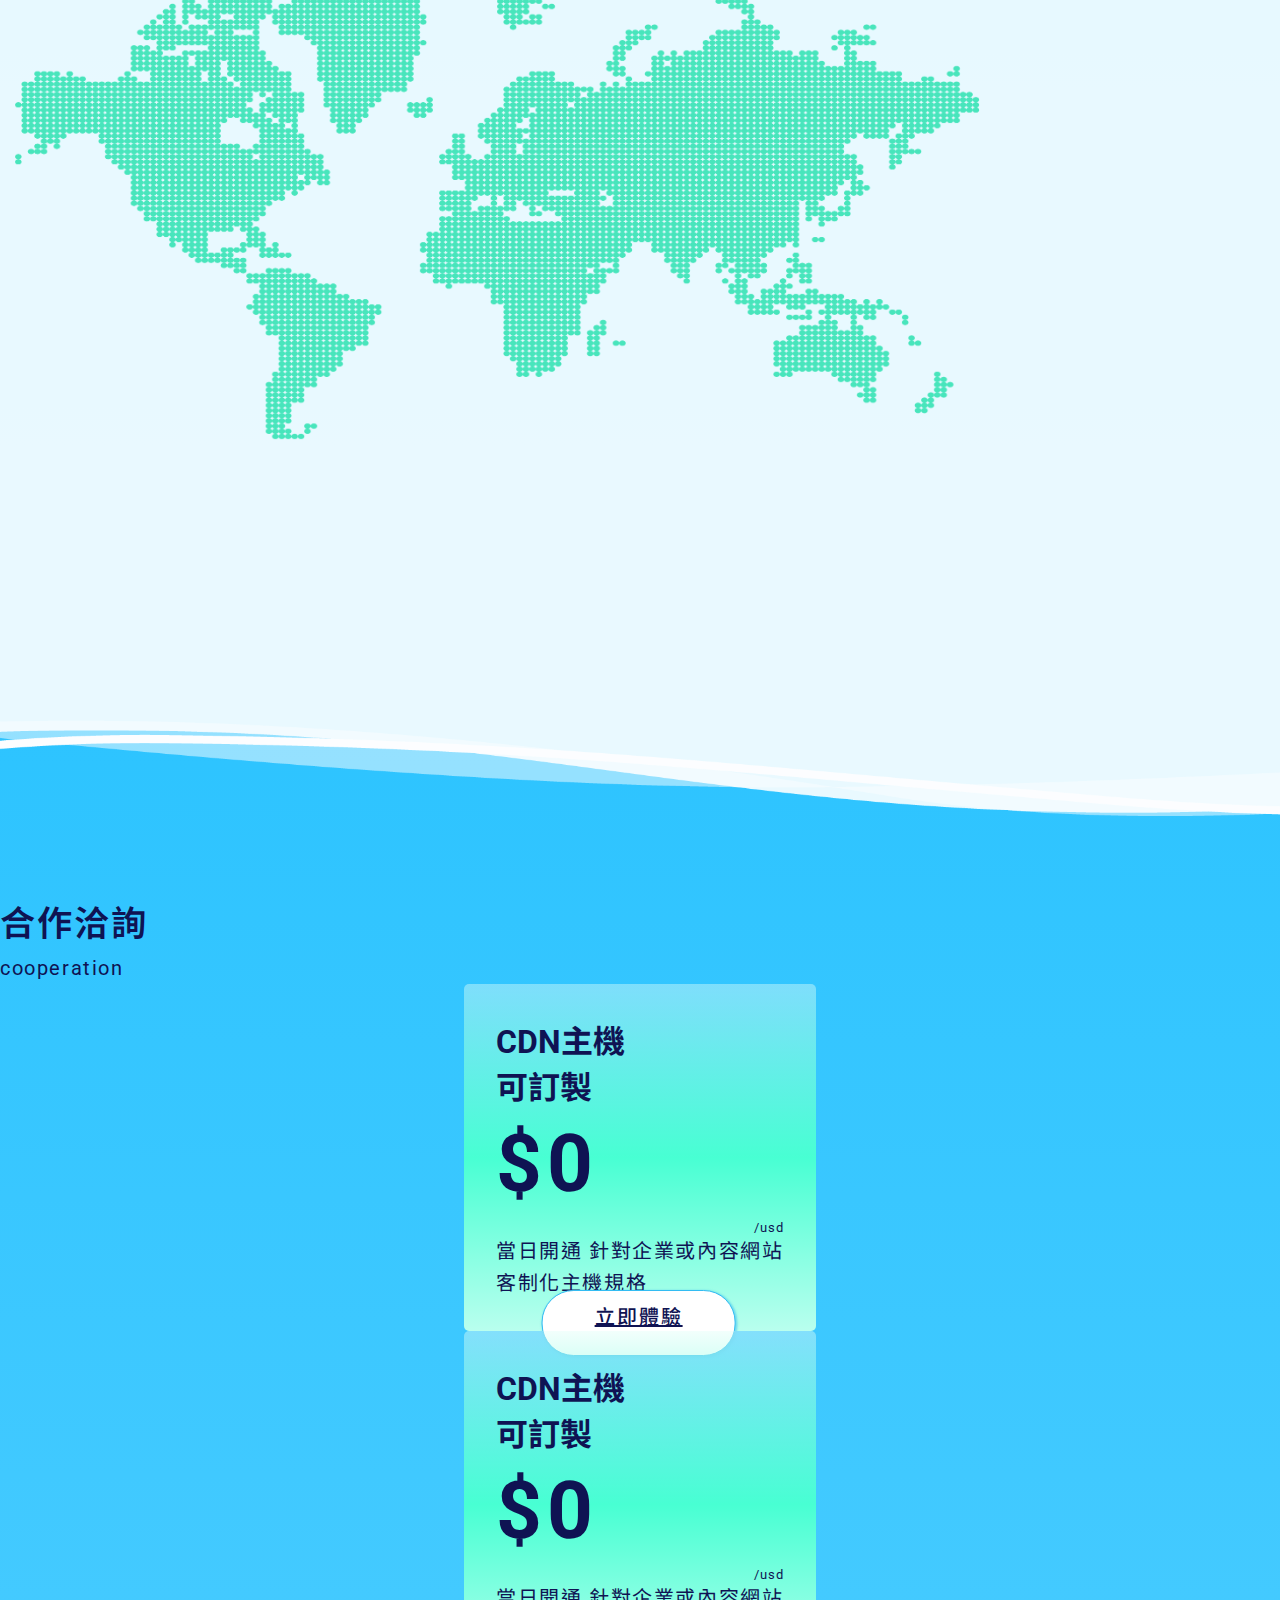
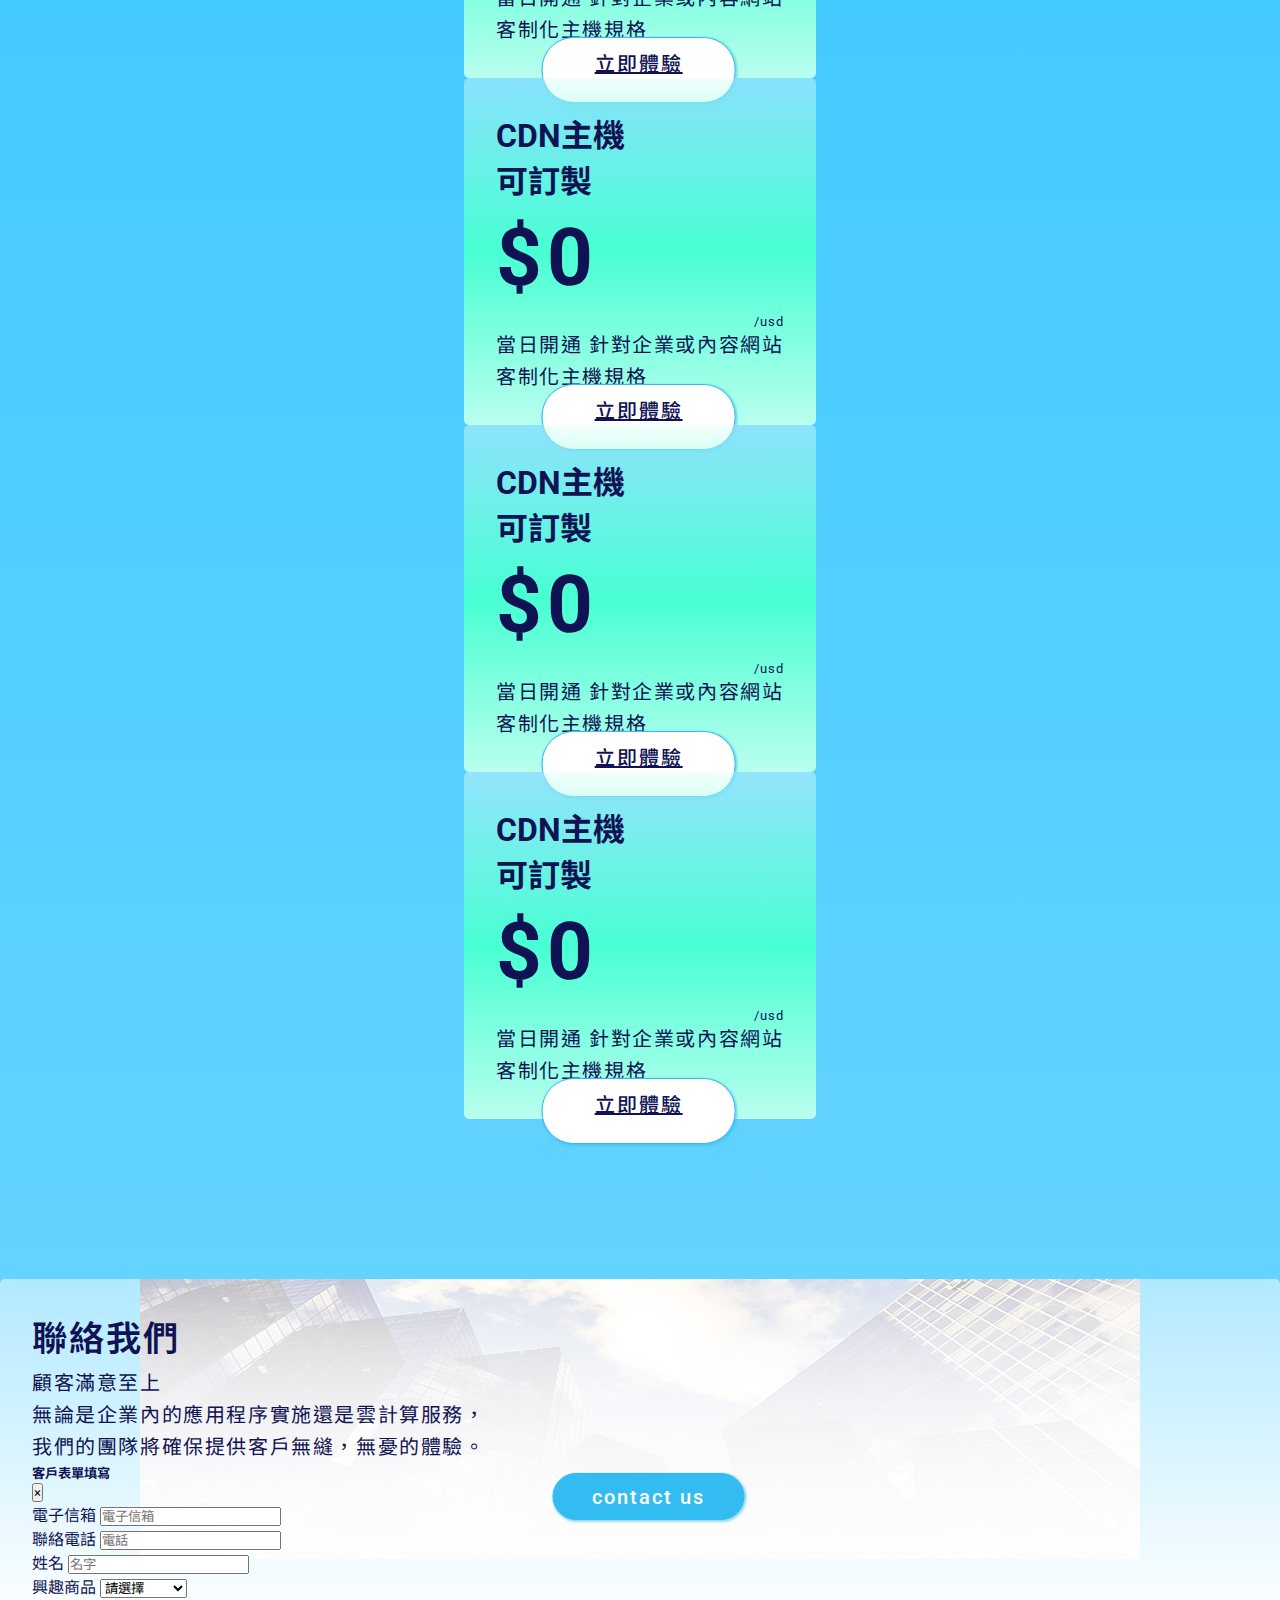
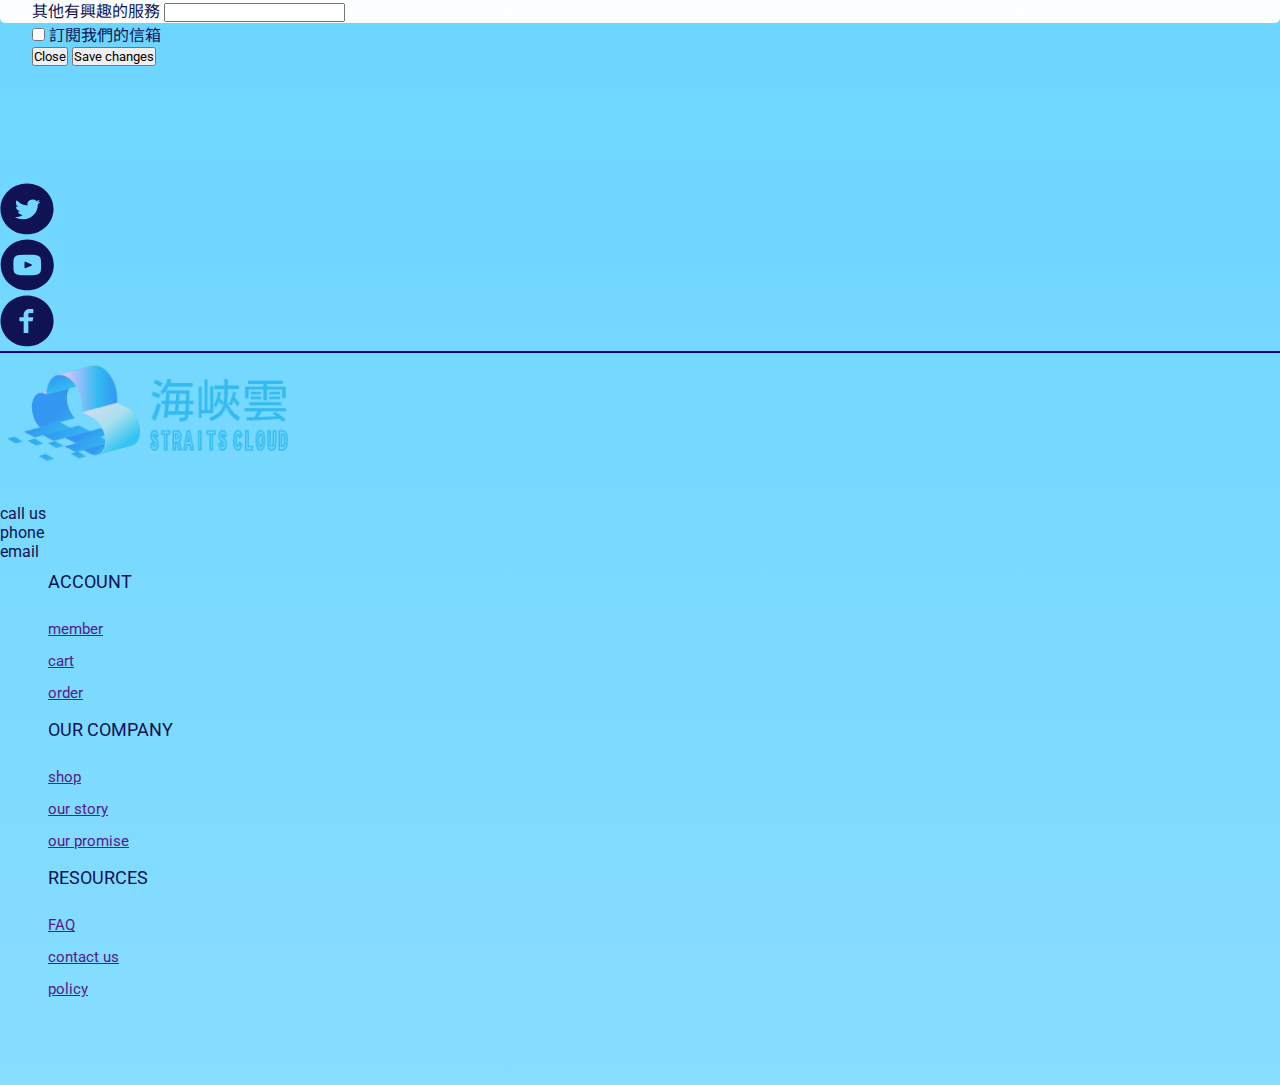
==== commit ae6af9f8: "footer" ====
--- a/index.html
+++ b/index.html
@@ -71,7 +71,7 @@
                 </a>
               </li>
               <li class="nav-item mr-2">
-                <a class="nav-link" href="#secion-contact">
+                <a class="nav-link" href="#section-contact">
                   <div class="body1 nav-text">聯絡我們</div>
                   <div class="body2 nav-text">contact</div>
                 </a>
@@ -348,10 +348,16 @@
     <section id="section-cooperation">
       <div class="container-fluid">
         <div class="row">
+          <div class="subtitle col-12 text-center mb-5">
+            <p class="subtitle">合作洽詢</p>
+            <p class="body1">cooperation</p>
+          </div>
+        </div>
+        <div class="row">
           <div class="box-4x1 col-md-3 col-sm-4">
             <h1 class="susbtitle">CDN主機<br />可訂製</h1>
             <p class="heading1">$0</p>
-            <p class="caption">/usd</p>
+            <p class="caption box-dollar">/usd</p>
 
             <p class="body1">當日開通 針對企業或內容網站客制化主機規格</p>
             <a href="#" class="btn btn-fill coop-btn">立即體驗</a>
@@ -360,7 +366,7 @@
           <div class="box-4x1 col-md-3 col-sm-4">
             <h1 class="susbtitle">CDN主機<br />可訂製</h1>
             <p class="heading1">$0</p>
-            <p class="caption">/usd</p>
+            <p class="caption box-dollar">/usd</p>
 
             <p class="body1">當日開通 針對企業或內容網站客制化主機規格</p>
             <a href="#" class="btn btn-fill coop-btn">立即體驗</a>
@@ -369,7 +375,7 @@
           <div class="box-4x1 col-md-3 col-sm-4">
             <h1 class="susbtitle">CDN主機<br />可訂製</h1>
             <p class="heading1">$0</p>
-            <p class="caption">/usd</p>
+            <p class="caption box-dollar">/usd</p>
 
             <p class="body1">當日開通 針對企業或內容網站客制化主機規格</p>
             <a href="#" class="btn btn-fill coop-btn">立即體驗</a>
@@ -378,7 +384,7 @@
           <div class="box-4x1 col-md-3 col-sm-4">
             <h1 class="susbtitle">CDN主機<br />可訂製</h1>
             <p class="heading1">$0</p>
-            <p class="caption">/usd</p>
+            <p class="caption box-dollar">/usd</p>
 
             <p class="body1">當日開通 針對企業或內容網站客制化主機規格</p>
             <a href="#" class="btn btn-fill coop-btn">立即體驗</a>
@@ -387,7 +393,7 @@
           <div class="box-4x1 col-md-3 col-sm-4">
             <h1 class="susbtitle">CDN主機<br />可訂製</h1>
             <p class="heading1">$0</p>
-            <p class="caption">/usd</p>
+            <p class="caption box-dollar">/usd</p>
 
             <p class="body1">當日開通 針對企業或內容網站客制化主機規格</p>
             <a href="#" class="btn btn-fill coop-btn">立即體驗</a>
@@ -400,6 +406,7 @@
     <!-- section-contact -->
     <section id="section-contact">
       <div class="container">
+        
         <div class="row d-flex justify-content-center align-items-center">
           <div class="contact-box col-md-10">
             <div class="subtitle">聯絡我們</div>
--- a/style.css
+++ b/style.css
@@ -575,6 +575,10 @@
 /* end of section-map --------------------------------------*/
 
 /* section-cooperation */
+.box-dollar {
+  text-align: end;
+}
+
 #section-cooperation .box-4x1 {
   background: linear-gradient(
     rgba(225, 255, 248, 0.43),
@@ -583,7 +587,7 @@
   );
   border-radius: 5px;
   padding: 2rem;
-  margin: 1rem auto;
+  margin: 0 auto;
 
   position: relative;
   max-width: 18rem;
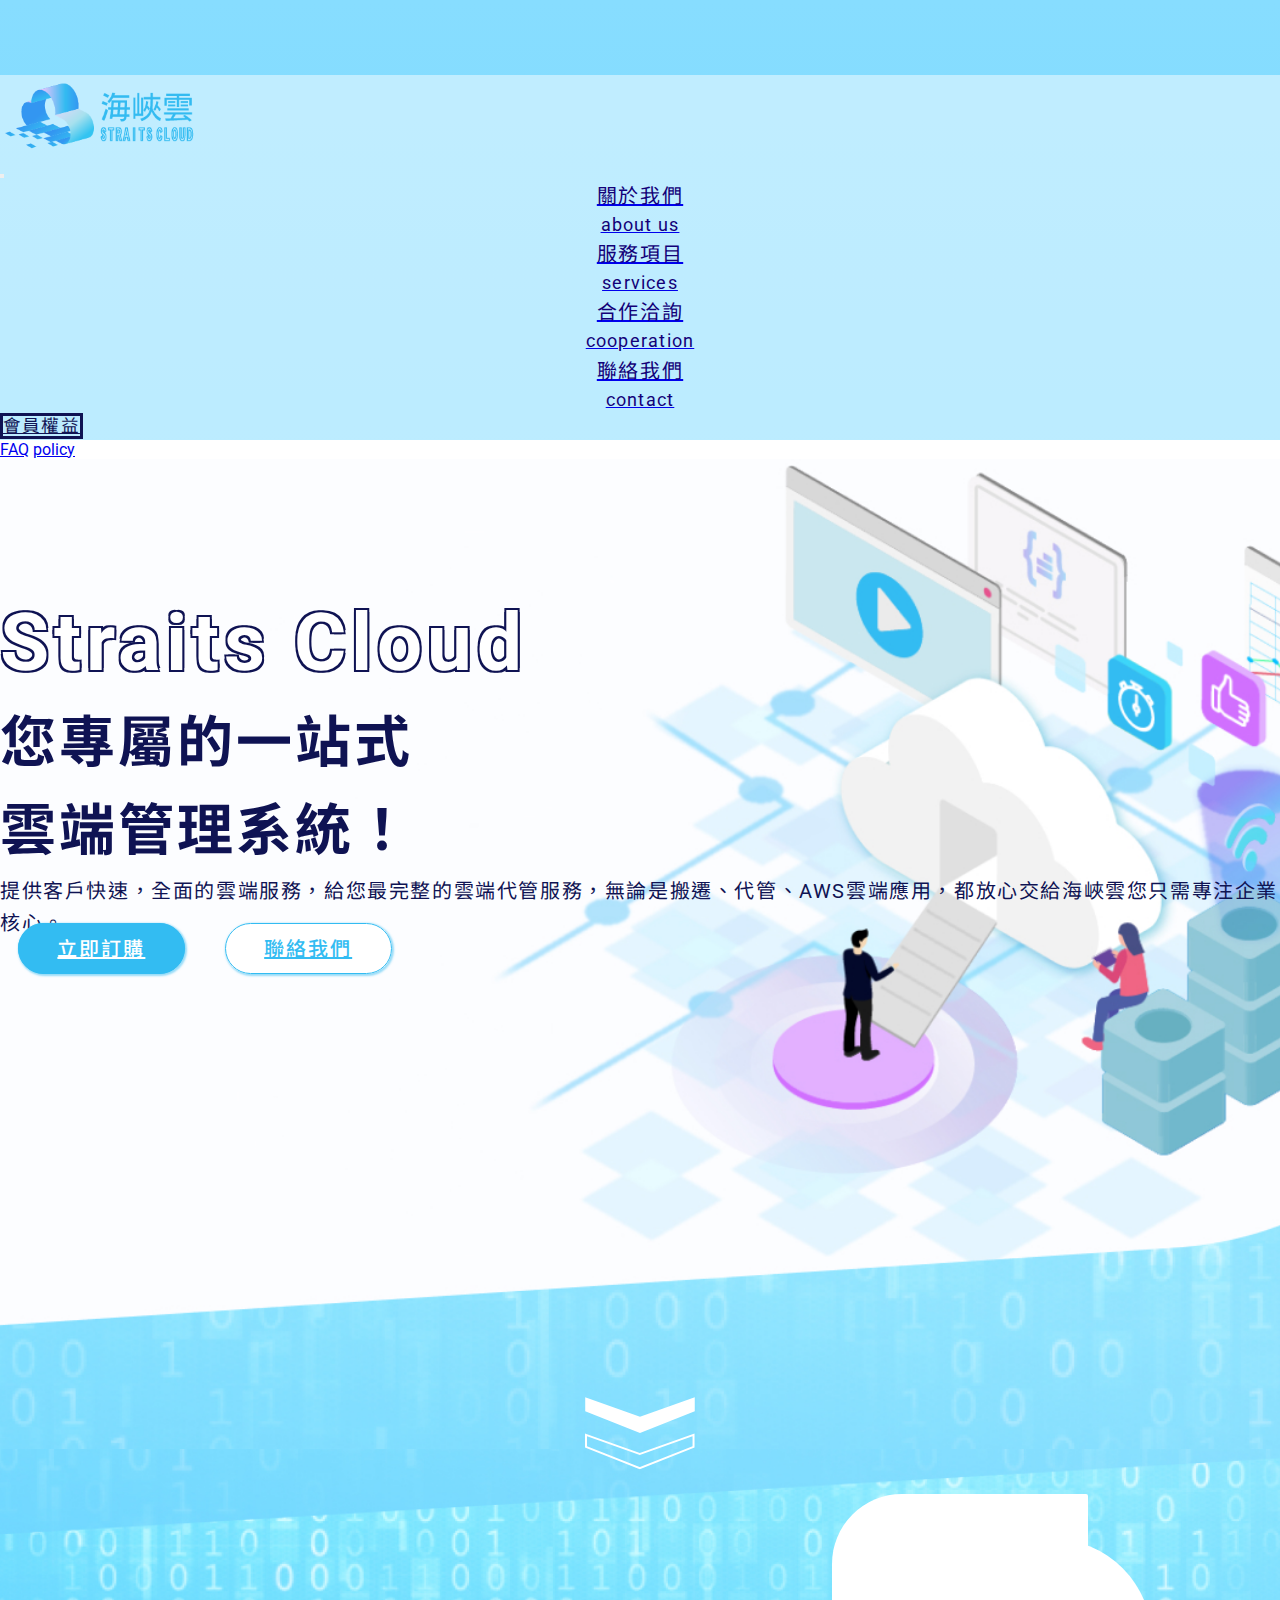
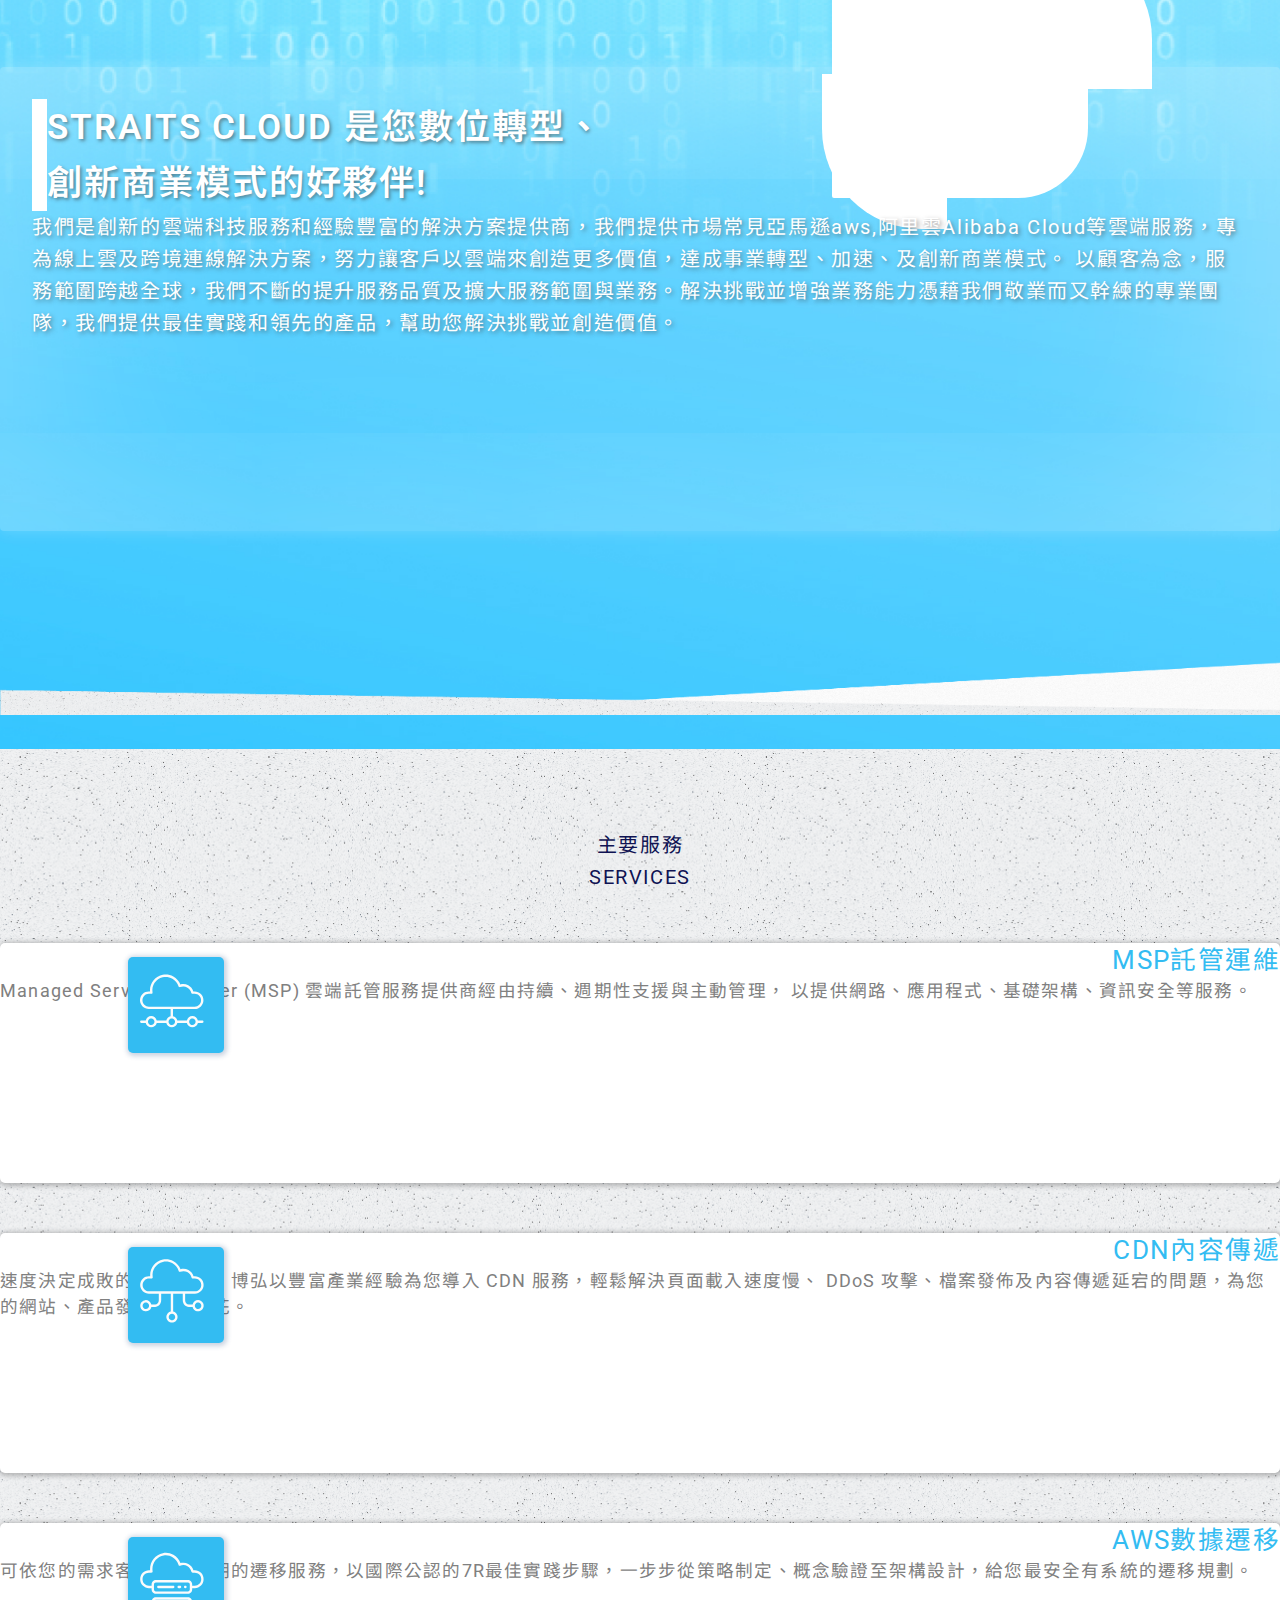
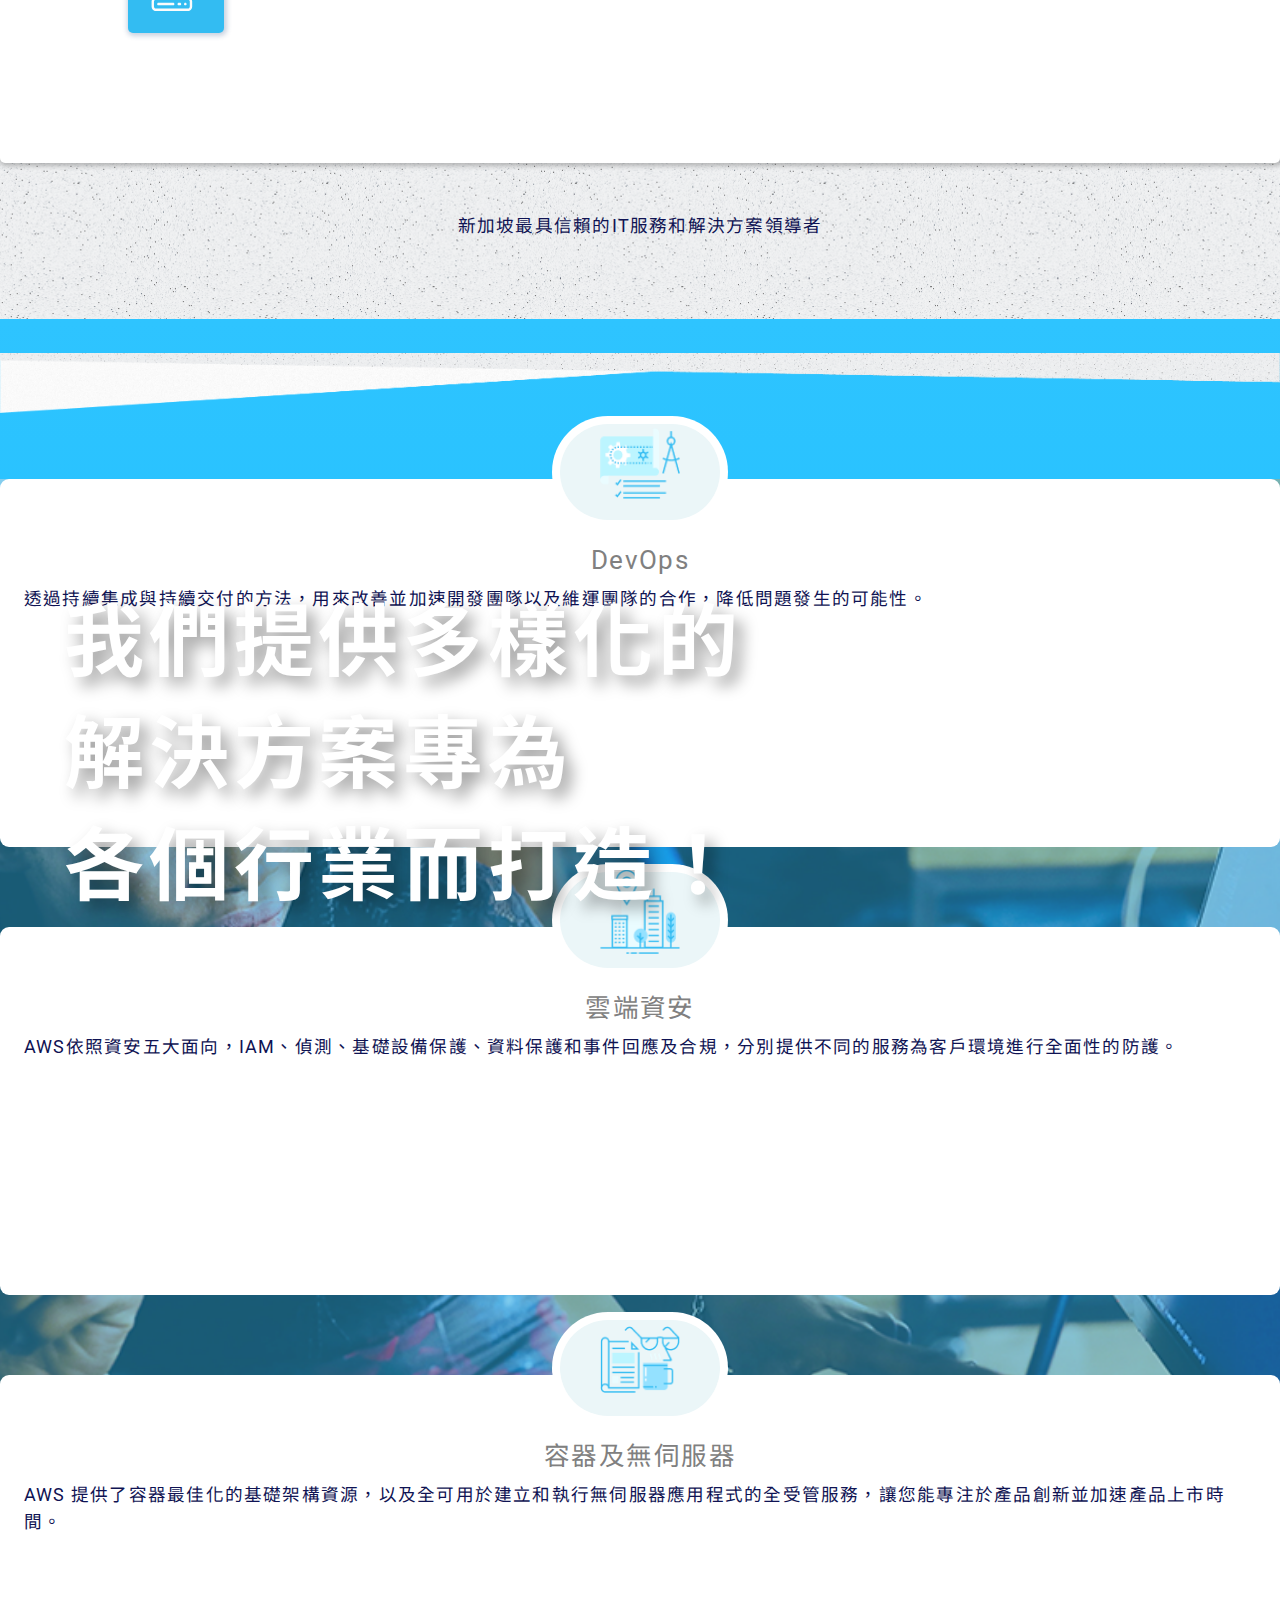
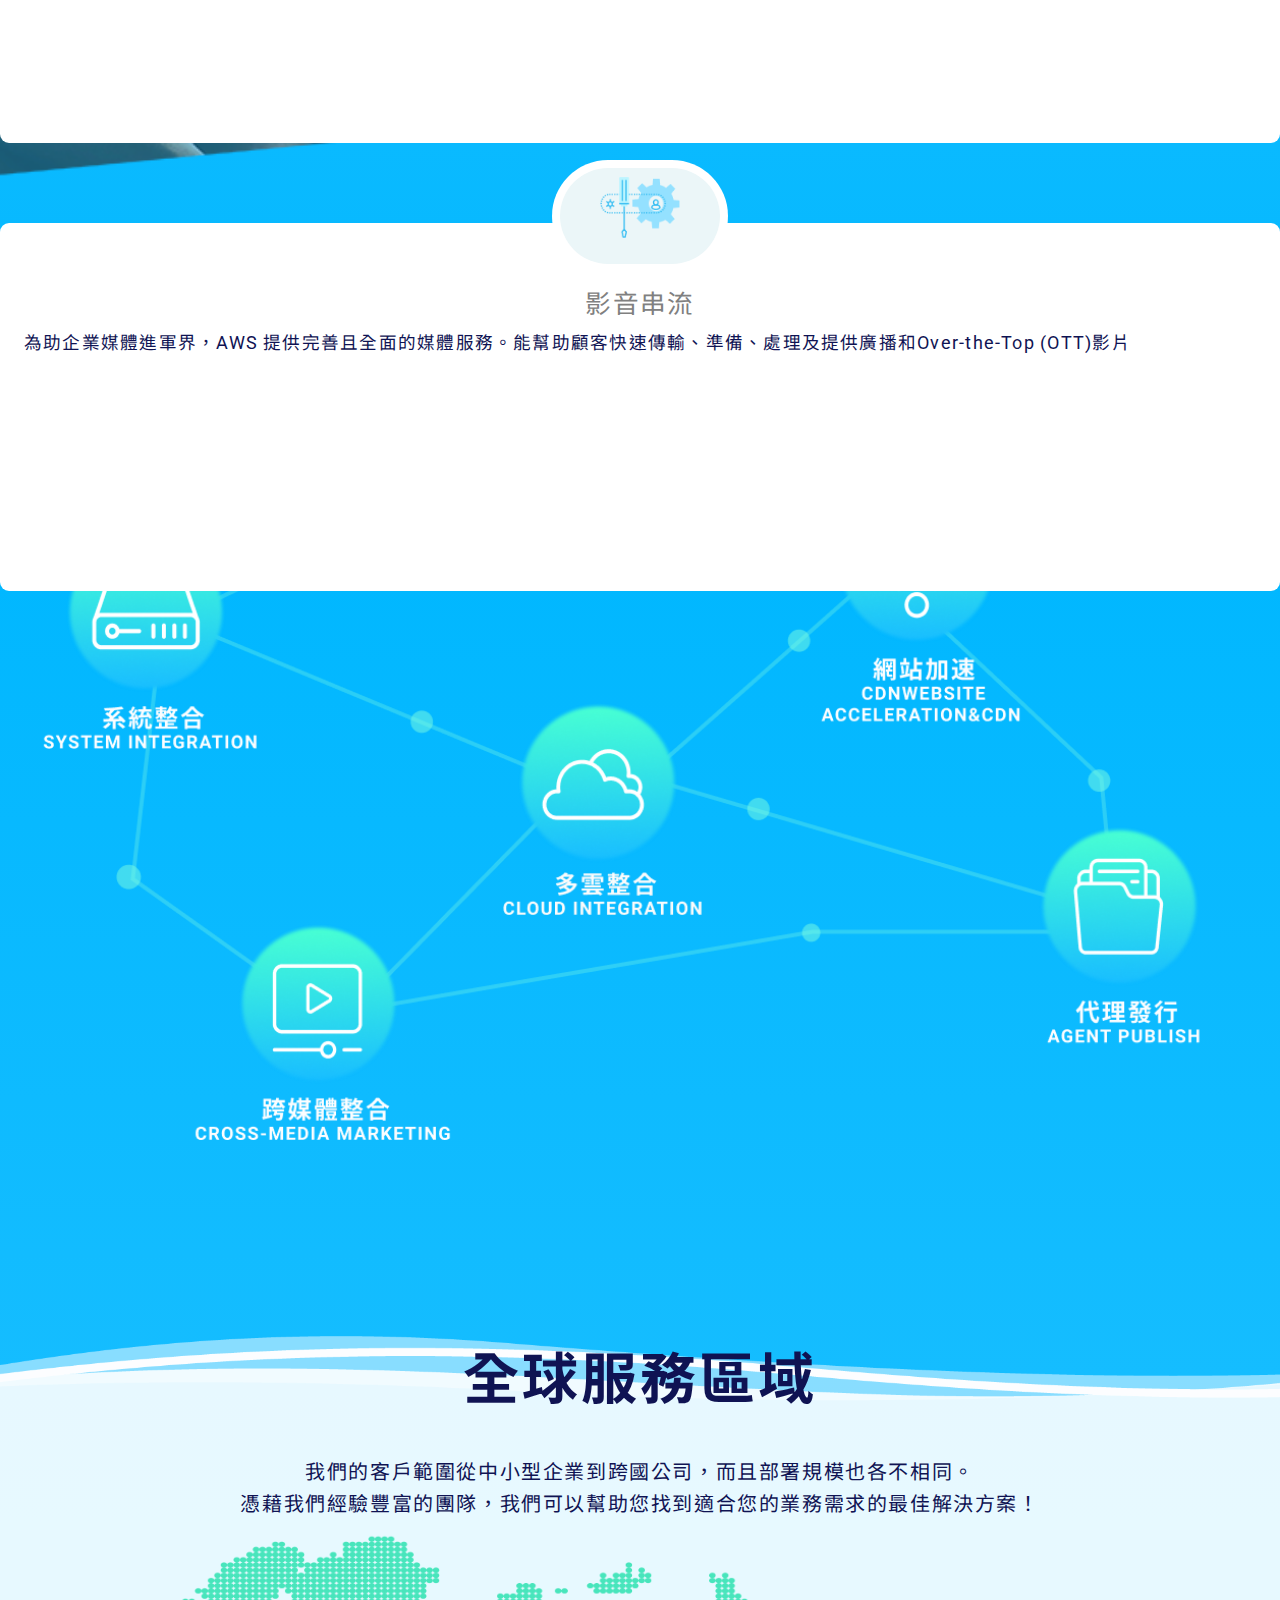
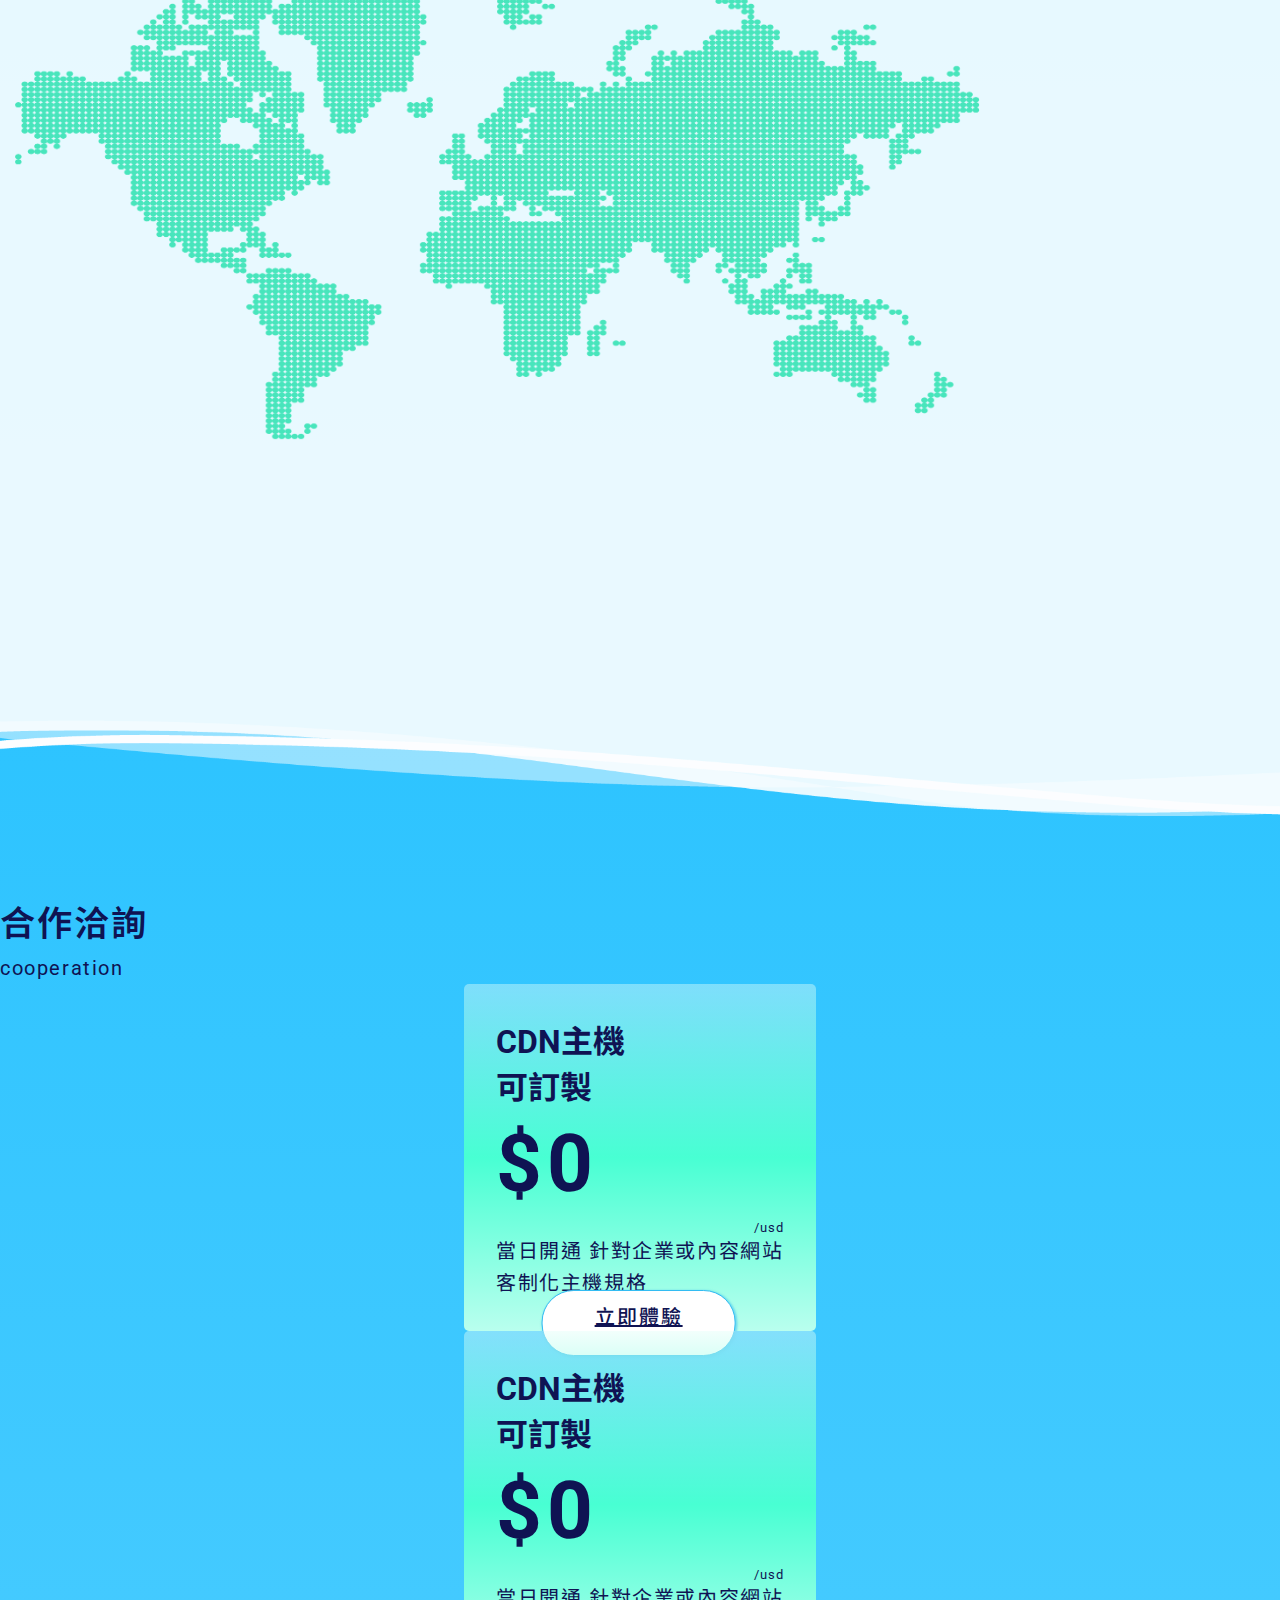
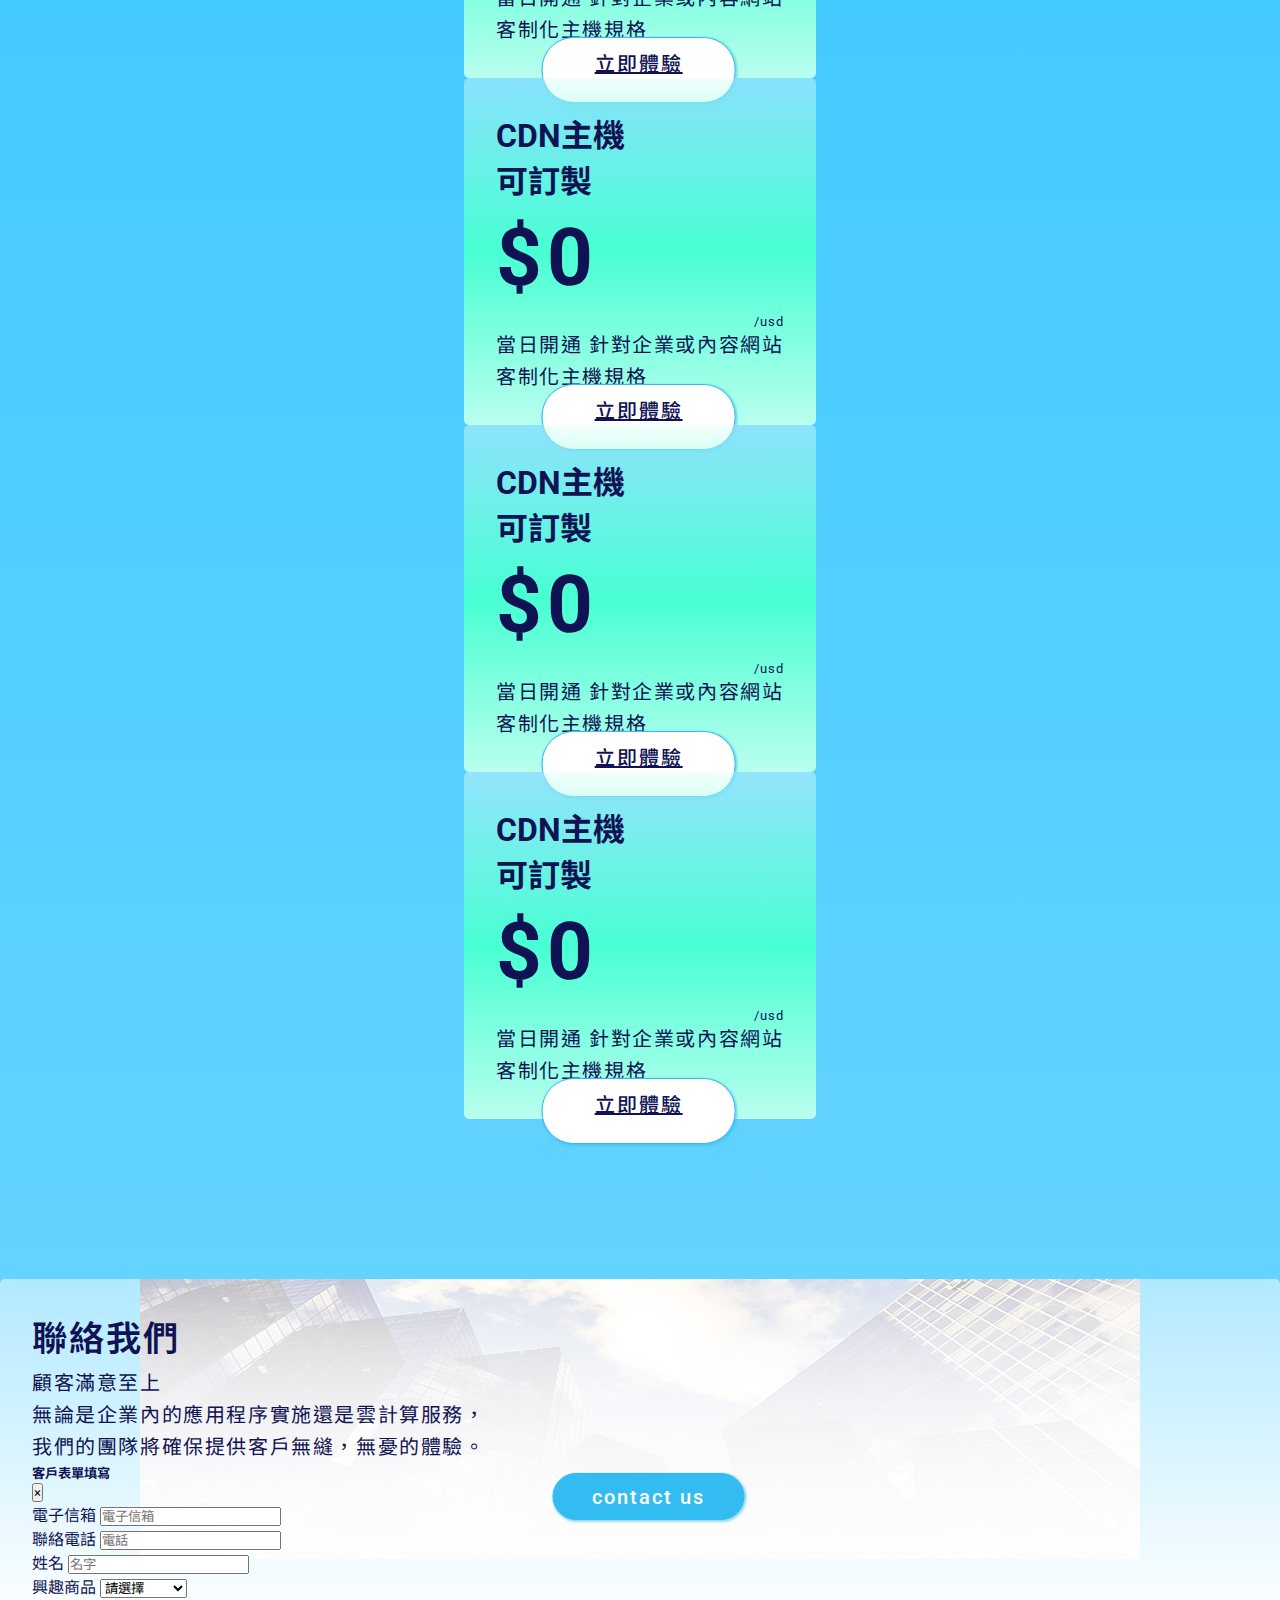
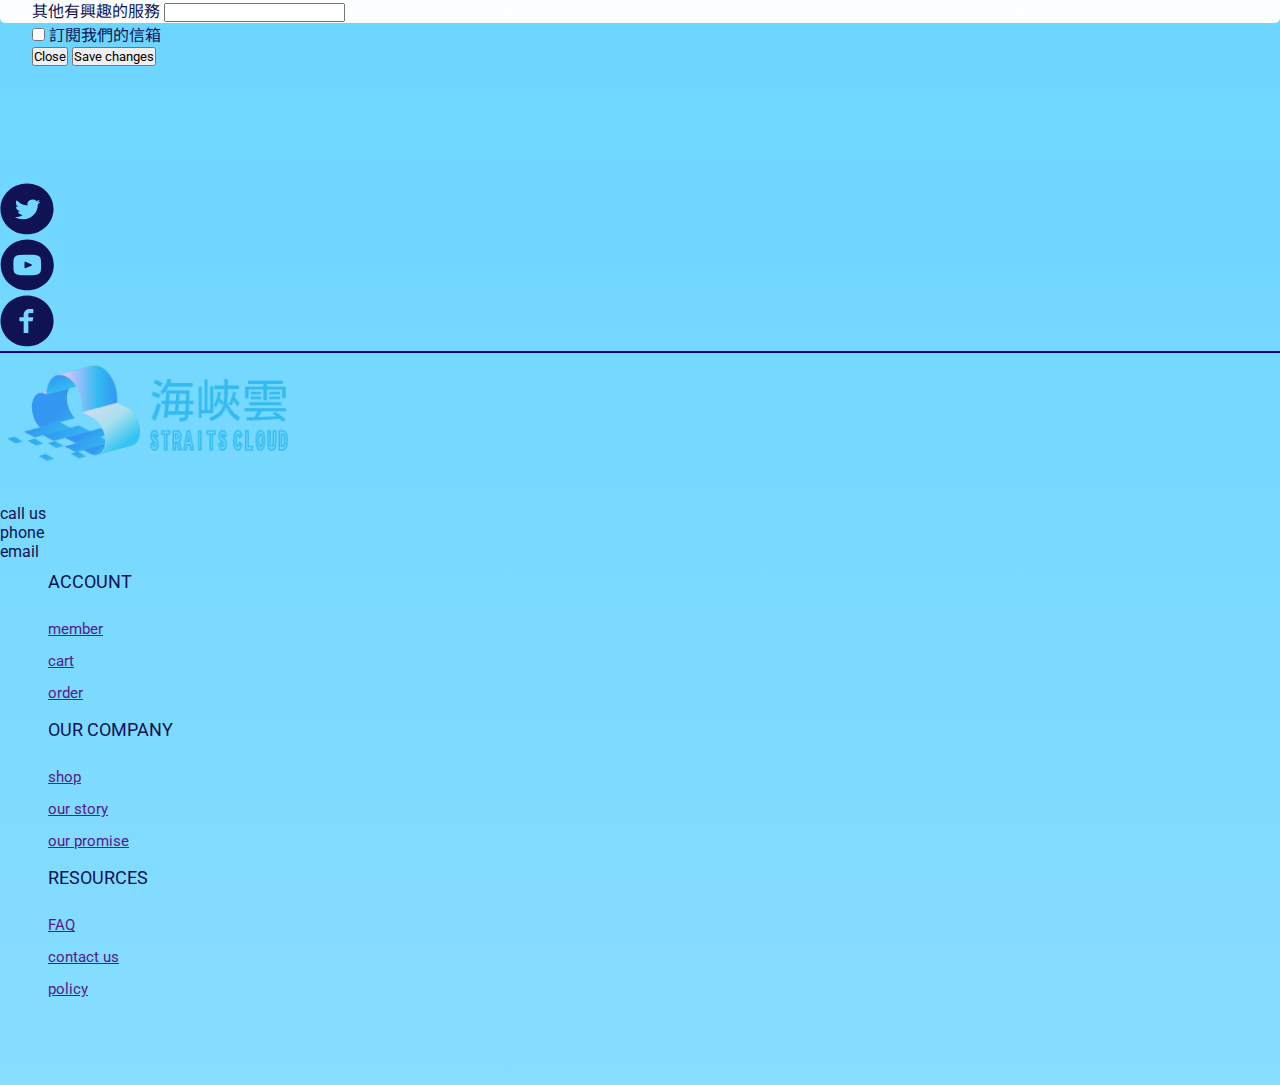
==== commit 3ceee2b3: "ui" ====
--- a/index.html
+++ b/index.html
@@ -24,6 +24,7 @@
       href="https://fonts.googleapis.com/css2?family=Noto+Sans+TC:wght@100;300;400;500;700;900&family=Roboto:ital,wght@0,100;0,300;0,400;0,500;0,700;1,400&display=swap"
       rel="stylesheet"
     />
+    <link href="fontawesome-free-5.15-1.2-web/css/all.css" rel="stylesheet">
 
     <link rel="stylesheet" href="style.css" />
   </head>
@@ -115,11 +116,15 @@
         </div>
 
         <div class="row my-4 py-3">
-          <a class="btn-fill" href="#">立即訂購</a>
-          <a class="btn-outline" href="#">聯絡我們</a>
-        </div>
+          <a class="btn-fill" href="#section-cooperation">立即訂購</a>
+          <a class="btn-outline" href="#section-contact">聯絡我們</a>
+        </div>
+      
         <div class="kv-scroll">
-          <img src="./img/m2r_kv-scroll.png" alt="" />
+          <svg width="110" height="73" viewBox="0 0 110 73" fill="none" xmlns="http://www.w3.org/2000/svg">
+            <path d="M1.21751 2.13228L54.6585 21.1429L54.9922 21.2616L55.326 21.1429L108.767 2.13228V14.0741L54.9922 35.4989L1.21751 14.0741V2.13228Z" fill="white" stroke="white" stroke-width="1.99166"/>
+            <path d="M0.995828 38.4112L54.4368 57.4218L54.7706 57.5406L55.1043 57.4218L108.545 38.4112V50.353L54.7706 71.7779L0.995828 50.353V38.4112Z" stroke="white" stroke-width="1.99166"/>
+            </svg>
         </div>
       </div>
     </section>
@@ -140,7 +145,7 @@
               以顧客為念，服務範圍跨越全球，我們不斷的提升服務品質及擴大服務範圍與業務。解決挑戰並增強業務能力憑藉我們敬業而又幹練的專業團隊，我們提供最佳實踐和領先的產品，幫助您解決挑戰並創造價值。
             </div>
           </div>
-          <div class="img-block">
+          <div class="img-block ">
             <div class="white-box-l"></div>
             <div class="white-box-r"></div>
             <div class="about-img">
--- a/style.css
+++ b/style.css
@@ -198,6 +198,19 @@
   transform: translate(-50%, -50%);
   width: 110px;
   height: 35px;
+  animation: kv-scroll-down 1.5s 0.8s infinite;
+}
+
+/* latter */
+@keyframes kv-scroll-down {
+  0% {
+    bottom: 5%;
+    opacity: 1;
+  }
+  100% {
+    bottom: 25%;
+    opacity: 0;
+  }
 }
 
 .kv-scroll img {
@@ -285,6 +298,7 @@
   color: #fff;
   text-shadow: 0.1em 0.1em 0.2em rgba(51, 51, 51, 0.5);
 }
+
 #section-about .info-box {
   padding: 2rem;
   background: rgba(255, 255, 255, 0.5);
@@ -296,7 +310,16 @@
   z-index: 1;
   background: inherit;
   overflow: hidden;
-}
+  animation: float-up .5s ease-in .3s 1 normal both;
+}
+
+@keyframes float-up {
+  0%{
+    
+  }
+}
+
+
 
 #section-about .info-box::before {
   content: "";
@@ -322,10 +345,16 @@
   position: absolute;
   top: 5%;
   right: 15%;
+  z-index: 20;
 }
 
 .about-img img {
   height: 100%;
+}
+
+.about-img img:hover {
+  transform: scale(1.2);
+  transition-duration: 0.5s;
 }
 
 .white-box-l {
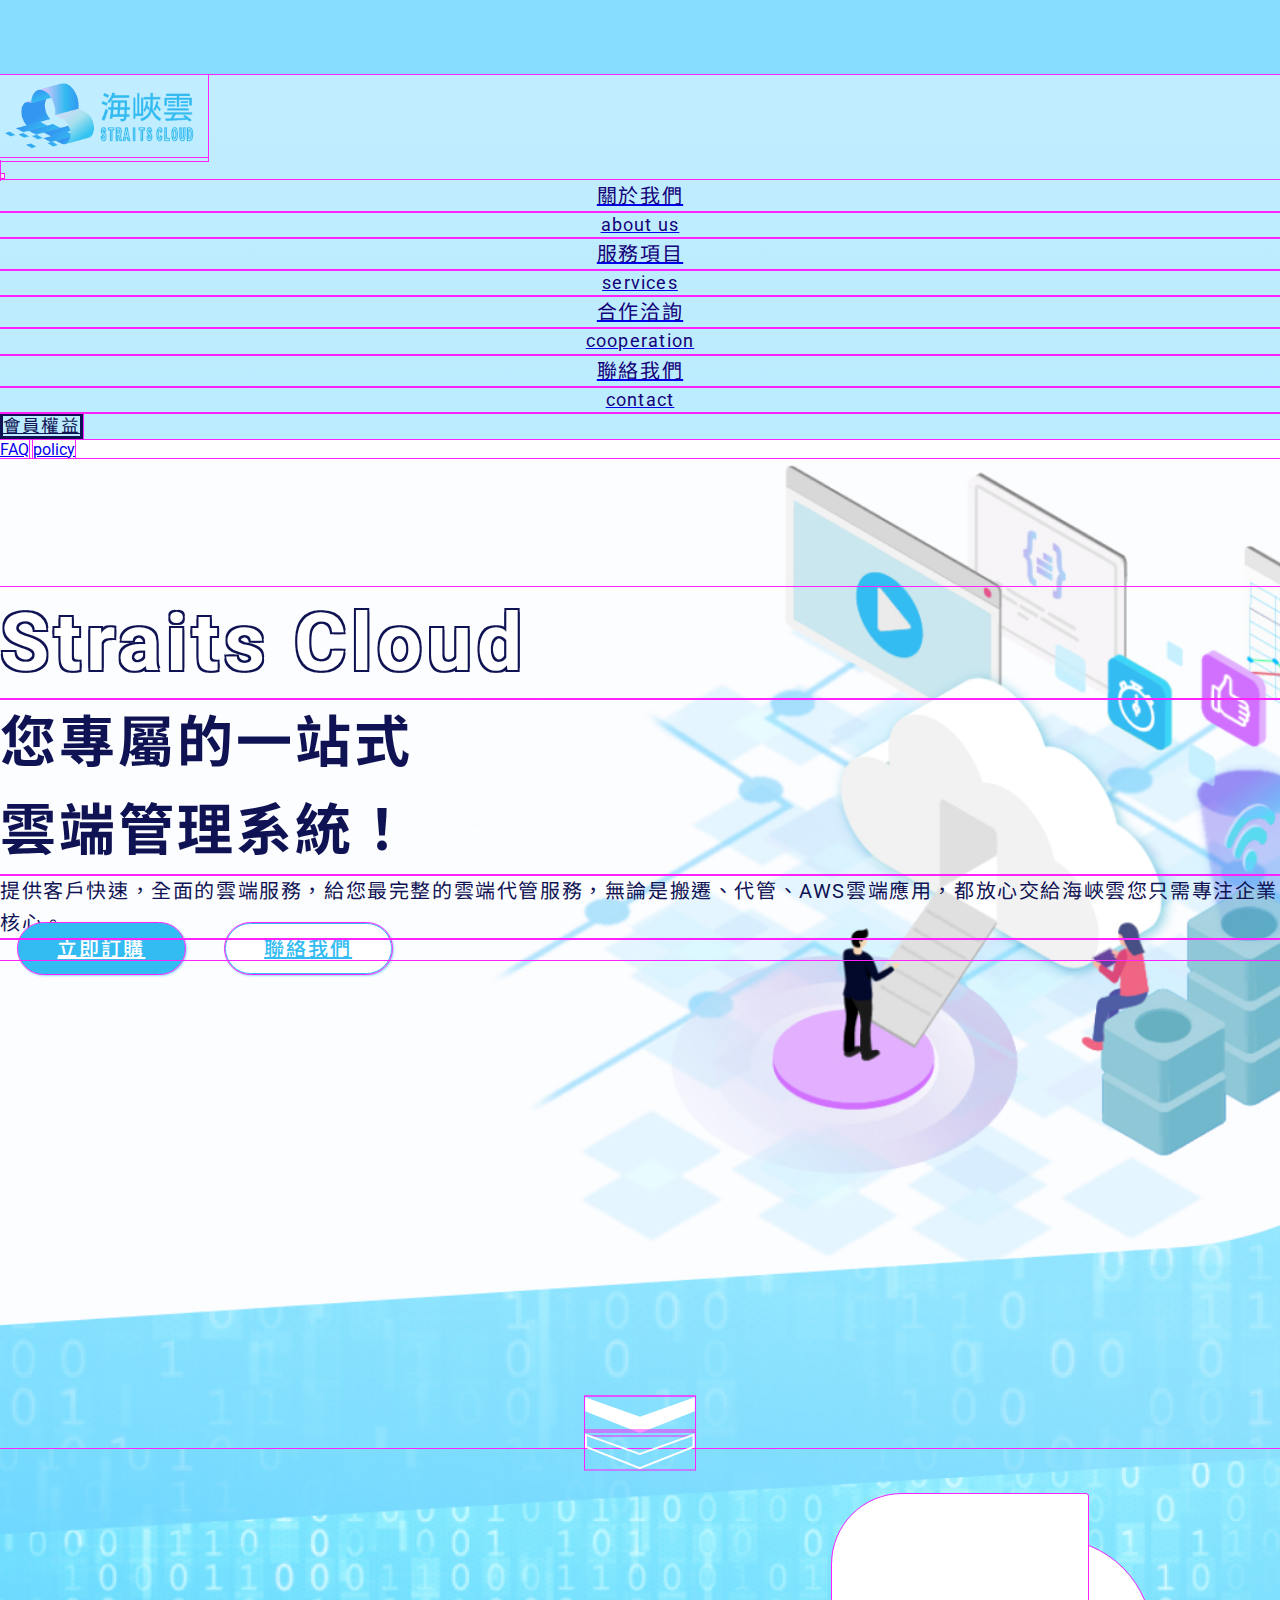
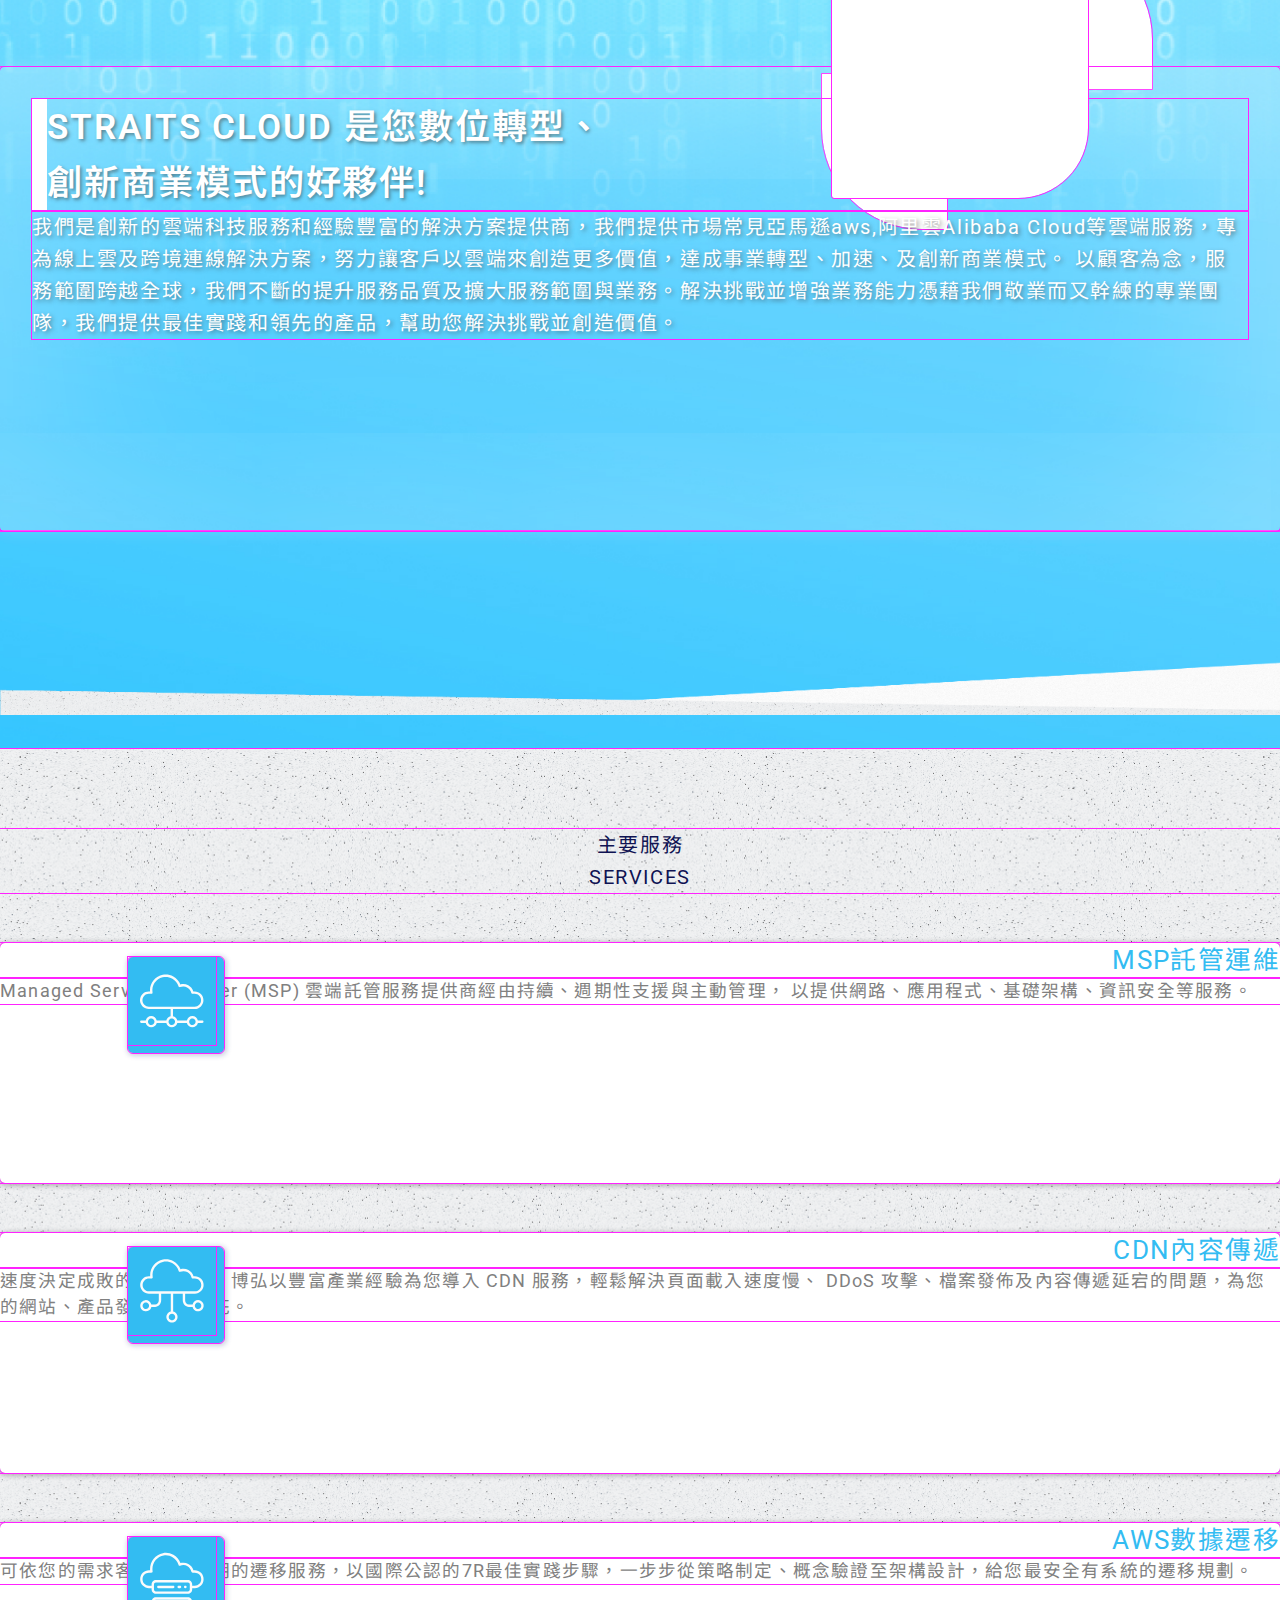
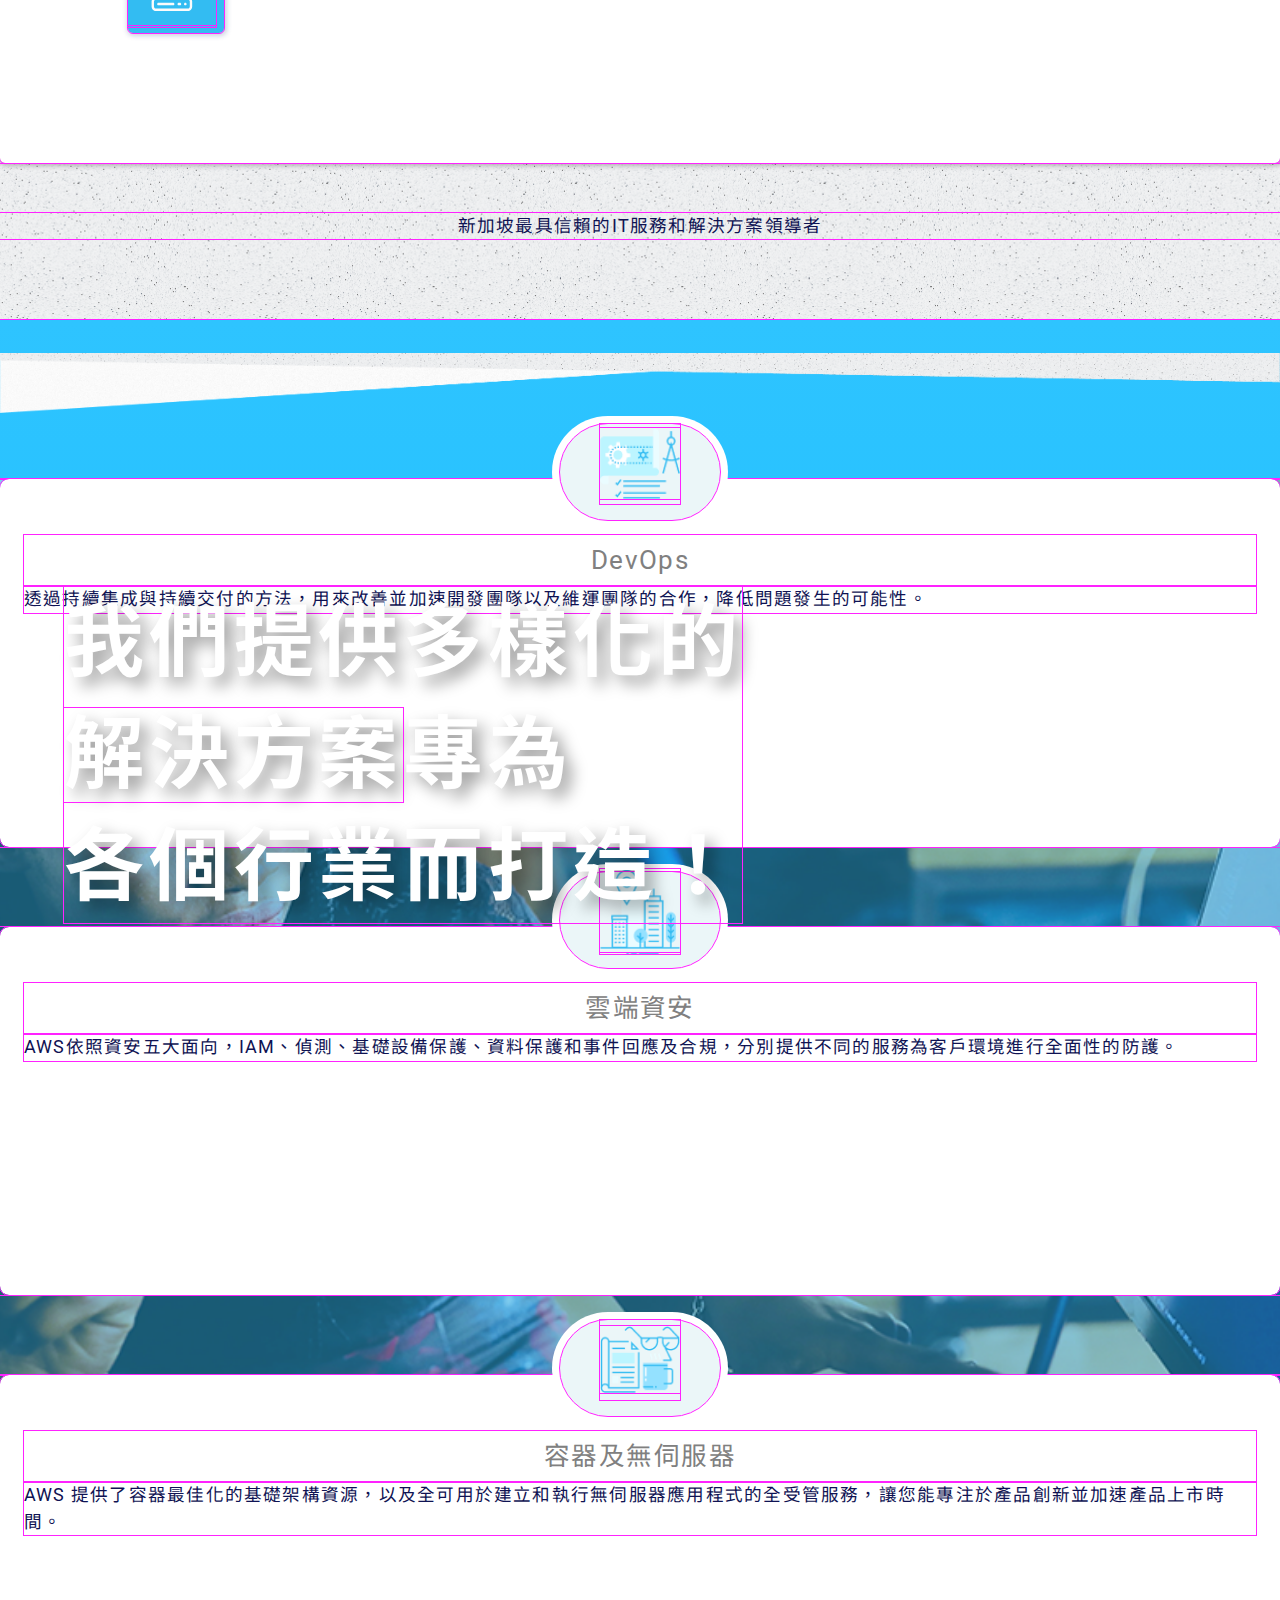
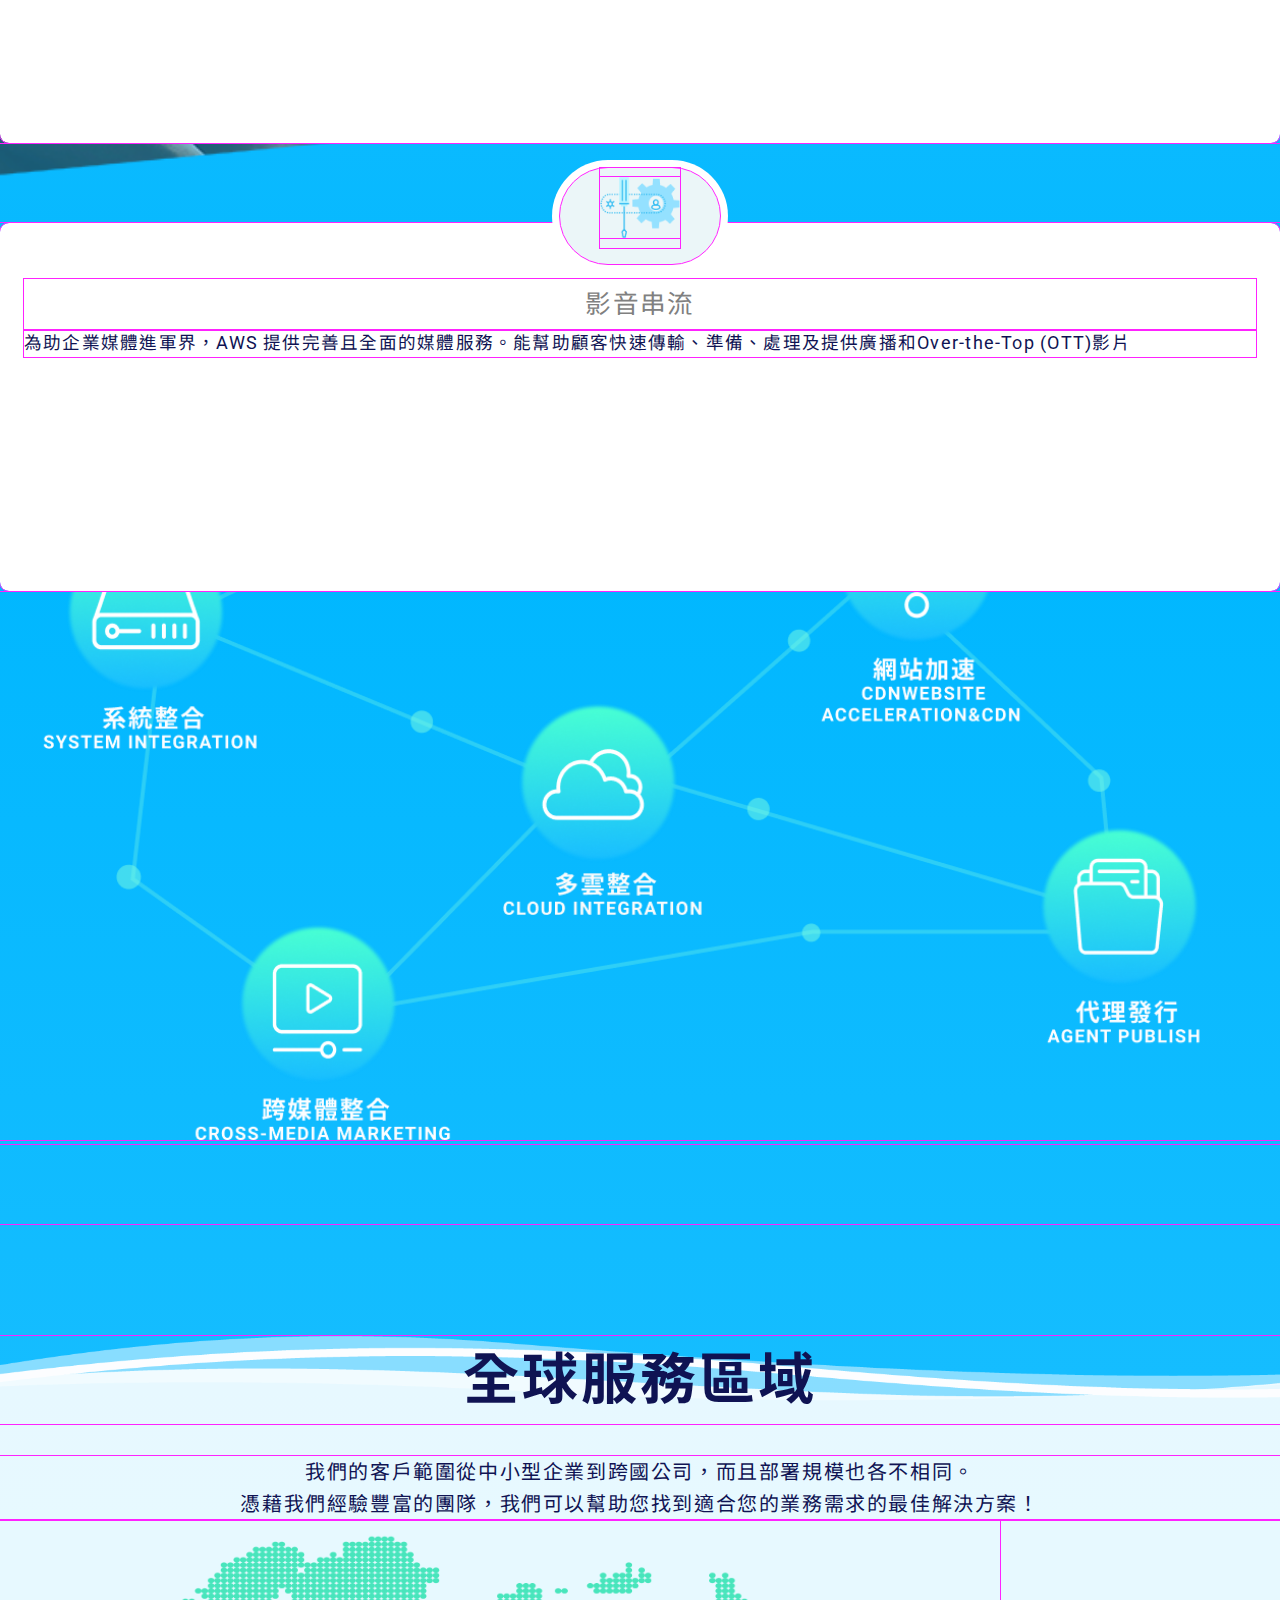
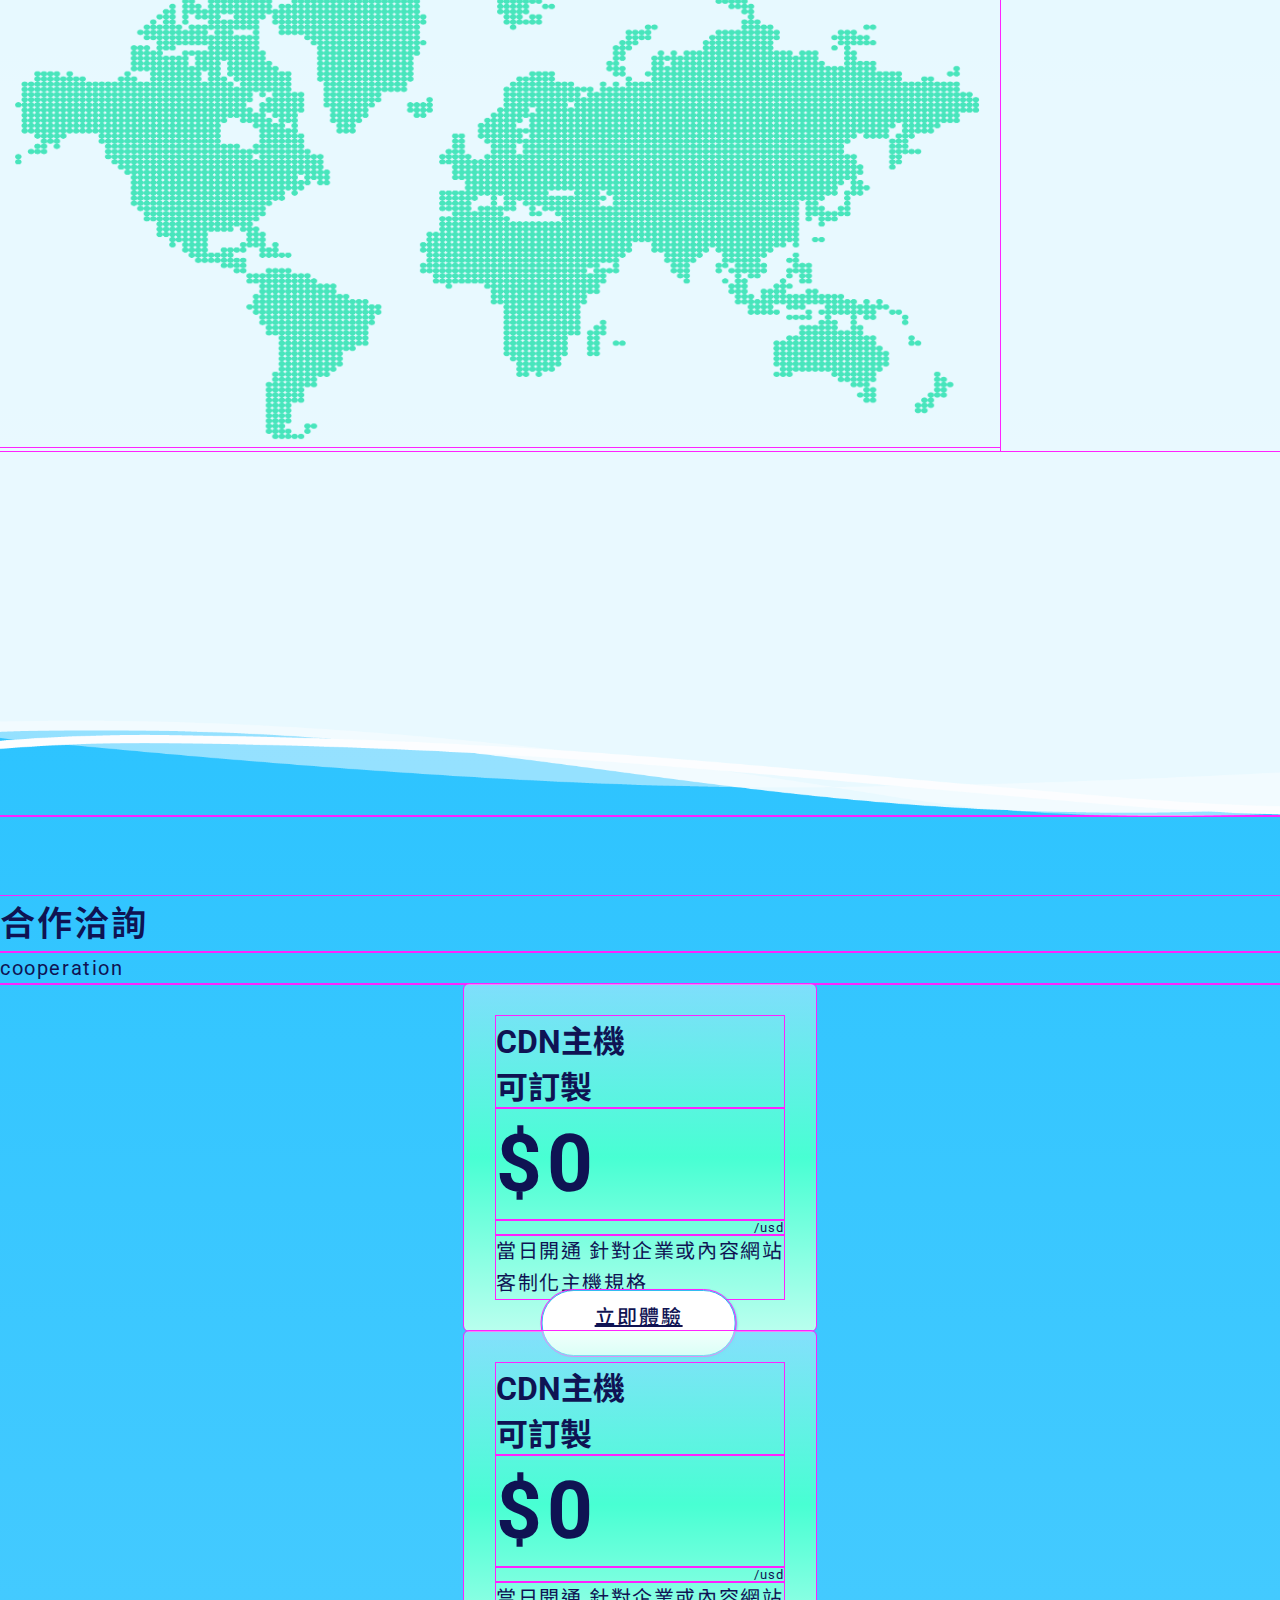
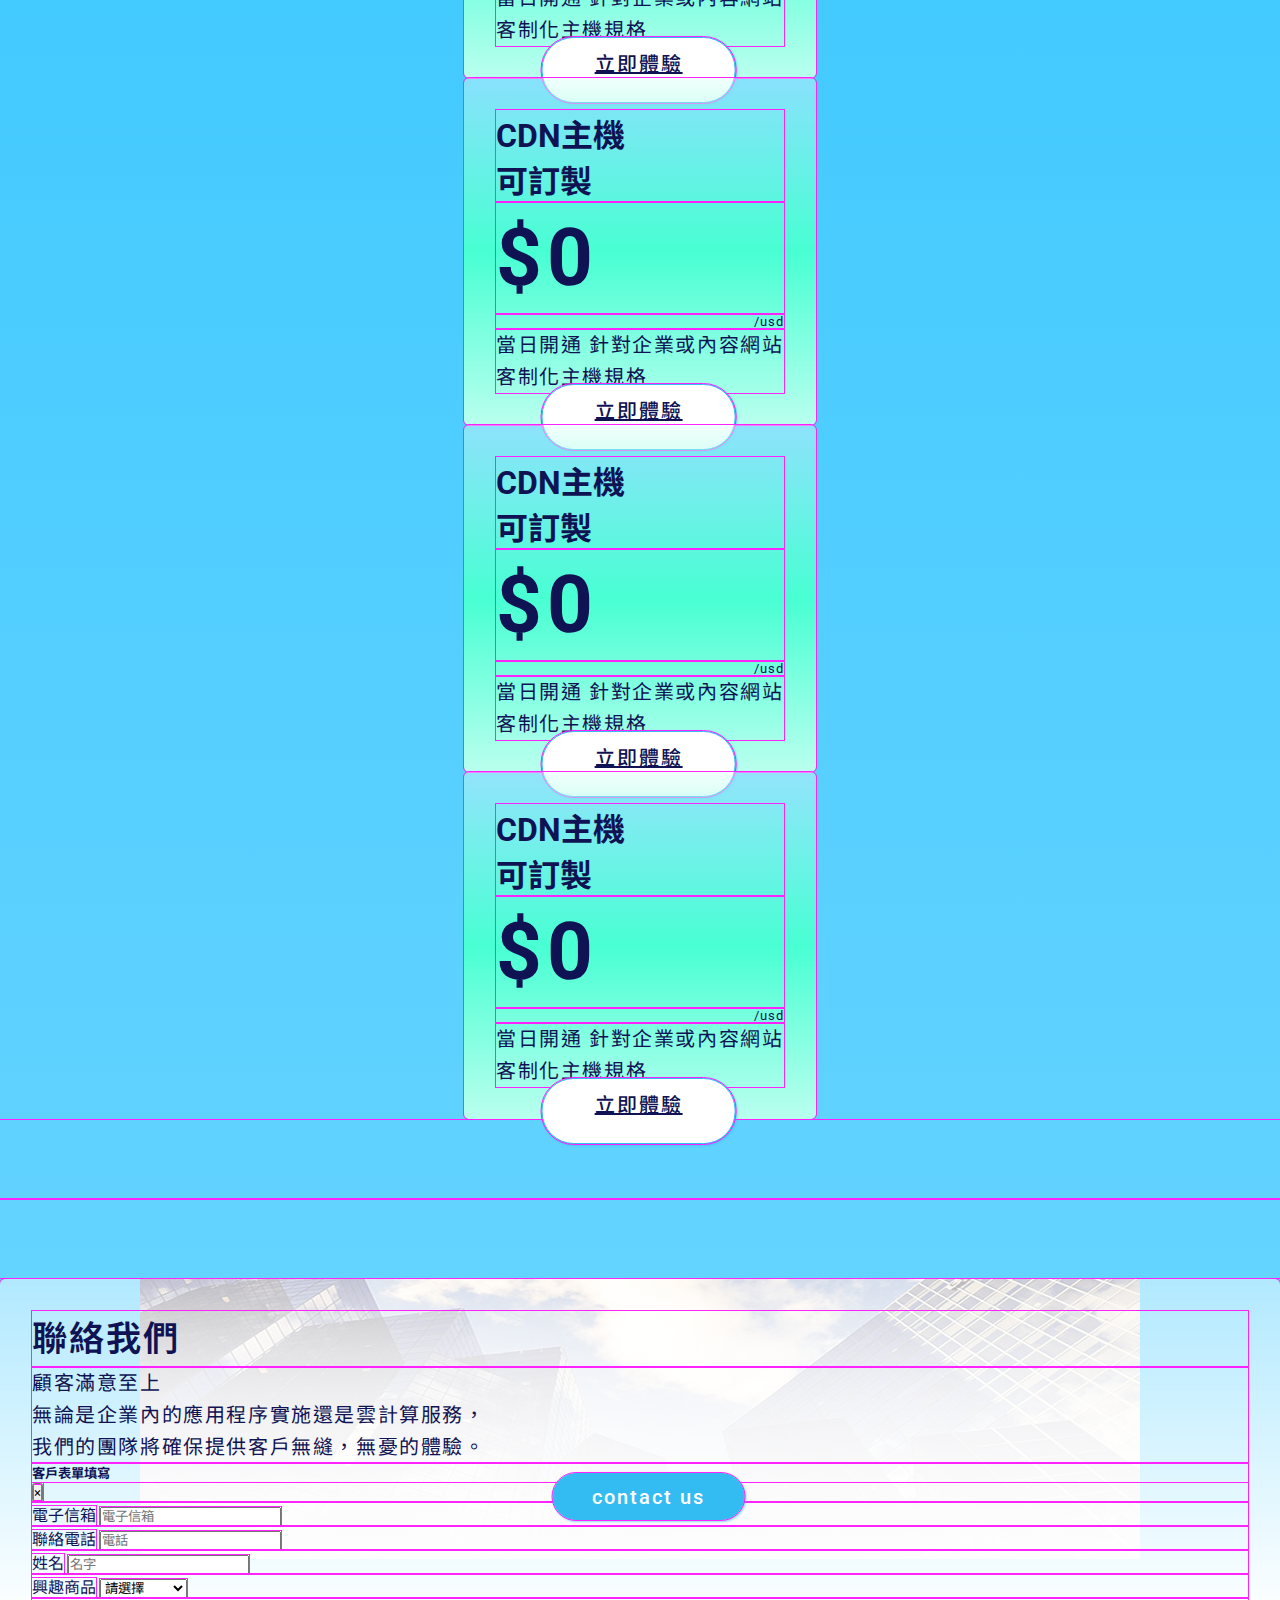
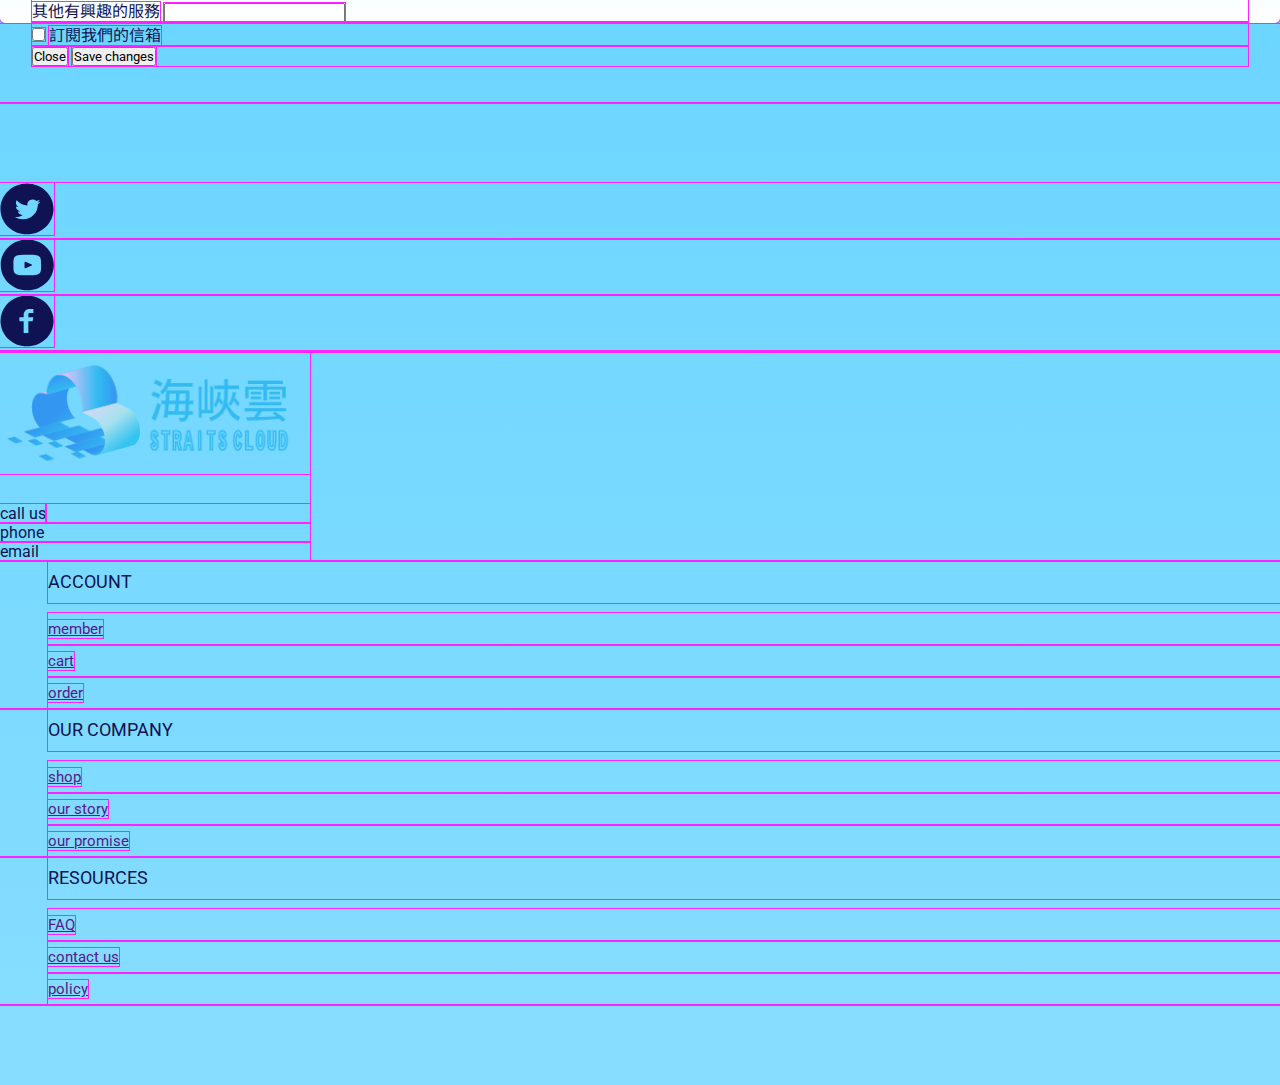
==== commit 03243e88: "123" ====
--- a/index.html
+++ b/index.html
@@ -24,14 +24,14 @@
       href="https://fonts.googleapis.com/css2?family=Noto+Sans+TC:wght@100;300;400;500;700;900&family=Roboto:ital,wght@0,100;0,300;0,400;0,500;0,700;1,400&display=swap"
       rel="stylesheet"
     />
-    <link href="fontawesome-free-5.15-1.2-web/css/all.css" rel="stylesheet">
+    <link href="fontawesome-free-5.15-1.2-web/css/all.css" rel="stylesheet" />
 
     <link rel="stylesheet" href="style.css" />
   </head>
   <body>
     <header>
       <nav
-        class="navbar navbar-expand-lg navbar-light bg-light navbar-custom fixed-top"
+        class="navbar navbar-expand-md navbar-light bg-light navbar-custom fixed-top"
       >
         <div class="container-fluid">
           <a class="navbar-brand" href="#section-kv">
@@ -49,10 +49,10 @@
             <span class="navbar-toggler-icon"></span>
           </button>
           <div
-            class="collapse navbar-collapse d-flex justify-content-end"
+            class="collapse navbar-collapse"
             id="navbarNav"
           >
-            <ul class="navbar-nav">
+            <ul class="navbar-nav ml-auto">
               <li class="nav-item mr-2">
                 <a class="nav-link" href="#section-about">
                   <div class="body1 nav-text">關於我們</div>
@@ -119,12 +119,27 @@
           <a class="btn-fill" href="#section-cooperation">立即訂購</a>
           <a class="btn-outline" href="#section-contact">聯絡我們</a>
         </div>
-      
+
         <div class="kv-scroll">
-          <svg width="110" height="73" viewBox="0 0 110 73" fill="none" xmlns="http://www.w3.org/2000/svg">
-            <path d="M1.21751 2.13228L54.6585 21.1429L54.9922 21.2616L55.326 21.1429L108.767 2.13228V14.0741L54.9922 35.4989L1.21751 14.0741V2.13228Z" fill="white" stroke="white" stroke-width="1.99166"/>
-            <path d="M0.995828 38.4112L54.4368 57.4218L54.7706 57.5406L55.1043 57.4218L108.545 38.4112V50.353L54.7706 71.7779L0.995828 50.353V38.4112Z" stroke="white" stroke-width="1.99166"/>
-            </svg>
+          <svg
+            width="110"
+            height="73"
+            viewBox="0 0 110 73"
+            fill="none"
+            xmlns="http://www.w3.org/2000/svg"
+          >
+            <path
+              d="M1.21751 2.13228L54.6585 21.1429L54.9922 21.2616L55.326 21.1429L108.767 2.13228V14.0741L54.9922 35.4989L1.21751 14.0741V2.13228Z"
+              fill="white"
+              stroke="white"
+              stroke-width="1.99166"
+            />
+            <path
+              d="M0.995828 38.4112L54.4368 57.4218L54.7706 57.5406L55.1043 57.4218L108.545 38.4112V50.353L54.7706 71.7779L0.995828 50.353V38.4112Z"
+              stroke="white"
+              stroke-width="1.99166"
+            />
+          </svg>
         </div>
       </div>
     </section>
@@ -145,7 +160,7 @@
               以顧客為念，服務範圍跨越全球，我們不斷的提升服務品質及擴大服務範圍與業務。解決挑戰並增強業務能力憑藉我們敬業而又幹練的專業團隊，我們提供最佳實踐和領先的產品，幫助您解決挑戰並創造價值。
             </div>
           </div>
-          <div class="img-block ">
+          <div class="img-block">
             <div class="white-box-l"></div>
             <div class="white-box-r"></div>
             <div class="about-img">
@@ -411,7 +426,6 @@
     <!-- section-contact -->
     <section id="section-contact">
       <div class="container">
-        
         <div class="row d-flex justify-content-center align-items-center">
           <div class="contact-box col-md-10">
             <div class="subtitle">聯絡我們</div>
@@ -637,6 +651,19 @@
       integrity="sha384-B0UglyR+jN6CkvvICOB2joaf5I4l3gm9GU6Hc1og6Ls7i6U/mkkaduKaBhlAXv9k"
       crossorigin="anonymous"
     ></script>
-    <script></script>
+    <script>
+      $(window).on("scroll", function () {
+        console.log("scrollNow", $(this).scrollTop());
+        // let width =$(this).width()
+        let scrollNow = $(this).scrollTop();
+
+        // mainservice-card
+        if (scrollNow > 900) {
+          $(".mainservice1-3").addClass("scale-up-top");
+        } else {
+          $(".mainservice1-3").removeClass("scale-up-top");
+        }
+      });
+    </script>
   </body>
-</h+</html>
--- a/style.css
+++ b/style.css
@@ -2,7 +2,7 @@
   margin: 0;
   padding: 0;
   font-family: "Roboto", "Noto Sans TC", sans-serif;
-  /* outline: 1px solid #f2f; */
+  outline: 1px solid #f2f;
 }
 
 body {
@@ -272,6 +272,106 @@
 .btn:focus-within {
   outline: none;
 }
+
+@media (max-width: 767.98px) {
+  .heading1 {
+    font-style: normal;
+    font-weight: bold;
+    font-size: 2.5rem;
+    line-height: 3.5rem;
+    letter-spacing: 0.03em;
+  }
+  
+  .heading2 {
+    font-style: normal;
+    font-weight: bold;
+    font-size: 1.25rem;
+    line-height: 2rem;
+    letter-spacing: 0.025em;
+  }
+  
+  .subtitle {
+    font-style: normal;
+    font-weight: 600;
+    font-size: 1.5rem;
+    line-height: 2rem;
+    letter-spacing: 0.03em;
+  }
+  
+  .subtitle2 {
+    font-style: normal;
+    font-weight: 400;
+    font-size: 1.2rem;
+    line-height: 2rem;
+    letter-spacing: 0.055em;
+  }
+  
+  .caption {
+    font-style: normal;
+    font-weight: normal;
+    font-size: 0.4rem;
+    line-height: .5rem;
+    letter-spacing: 0.07em;
+  }
+  
+  .body1 {
+    font-style: normal;
+    font-weight: normal;
+    font-size: 1rem;
+    line-height: 1.5rem;
+    letter-spacing: 0.08em;
+  }
+  
+  .body2 {
+    font-style: normal;
+    font-weight: normal;
+    font-size: 1rem;
+    line-height: 1.8rem;
+    letter-spacing: 0.07em;
+  }
+  
+  .button {
+    font-style: normal;
+    font-weight: bold;
+    font-size: 1.25rem;
+    line-height: .3rem;
+    letter-spacing: 0.16em;
+  }
+  a.navbar-brand .img-box{
+    width: 8rem;
+    height: 4rem;
+  }
+
+  .kv-info {
+    padding-top: 3rem;
+  }
+
+  .img-block .about-img{
+    width: 8rem;
+    height: 9rem;
+    border-radius: 2rem 0;
+  }
+
+  .img-block .white-box-l{
+    top: 20%;
+    right: 45%;
+    border-radius: 0 0 0 60px;
+    width: 60px;
+    height: 70px;
+  }
+  .img-block .white-box-r{
+    top: 2%;
+    right: 5%;
+    border-radius: 0 60px 0 0;
+    width: 60px;
+    height: 70px;
+  }
+
+  .about-bg .subtitle{
+    margin-top: 2rem;
+  }
+
+}
 /* end of section-kv------------------------------------------------------ */
 
 /* section-about------------------------------------------------------ */
@@ -310,16 +410,7 @@
   z-index: 1;
   background: inherit;
   overflow: hidden;
-  animation: float-up .5s ease-in .3s 1 normal both;
-}
-
-@keyframes float-up {
-  0%{
-    
-  }
-}
-
-
+}
 
 #section-about .info-box::before {
   content: "";
@@ -385,6 +476,7 @@
 #section-main-service .mainservice1-3 {
   position: relative;
 }
+
 #section-main-service .info-box {
   margin-bottom: 50px;
   margin-top: 50px;
@@ -393,6 +485,41 @@
   border-radius: 5px;
   box-shadow: 1px 1px 5px 2px rgba(0, 0, 0, 0.247);
 }
+
+#section-main-service .mainservice1-3:hover {
+  animation: float-up 0.8s 0.5s ease-out both;
+}
+@keyframes float-up {
+  0% {
+    transform: translateY(10px);
+  }
+  50% {
+    transform: translateY(5px);
+  }
+  100% {
+    transform: translateY(10px);
+  }
+}
+
+.scale-up-top {
+  animation: scale-up-top 0.4s cubic-bezier(0.39, 0.575, 0.565, 1) both;
+}
+
+@keyframes scale-up-top {
+  0% {
+    -webkit-transform: scale(0.5);
+    transform: scale(0.5);
+    -webkit-transform-origin: 50% 0%;
+    transform-origin: 50% 0%;
+  }
+  100% {
+    -webkit-transform: scale(1);
+    transform: scale(1);
+    -webkit-transform-origin: 50% 0%;
+    transform-origin: 50% 0%;
+  }
+}
+
 #section-main-service .info-title {
   text-align: right;
   color: #33bcf2;
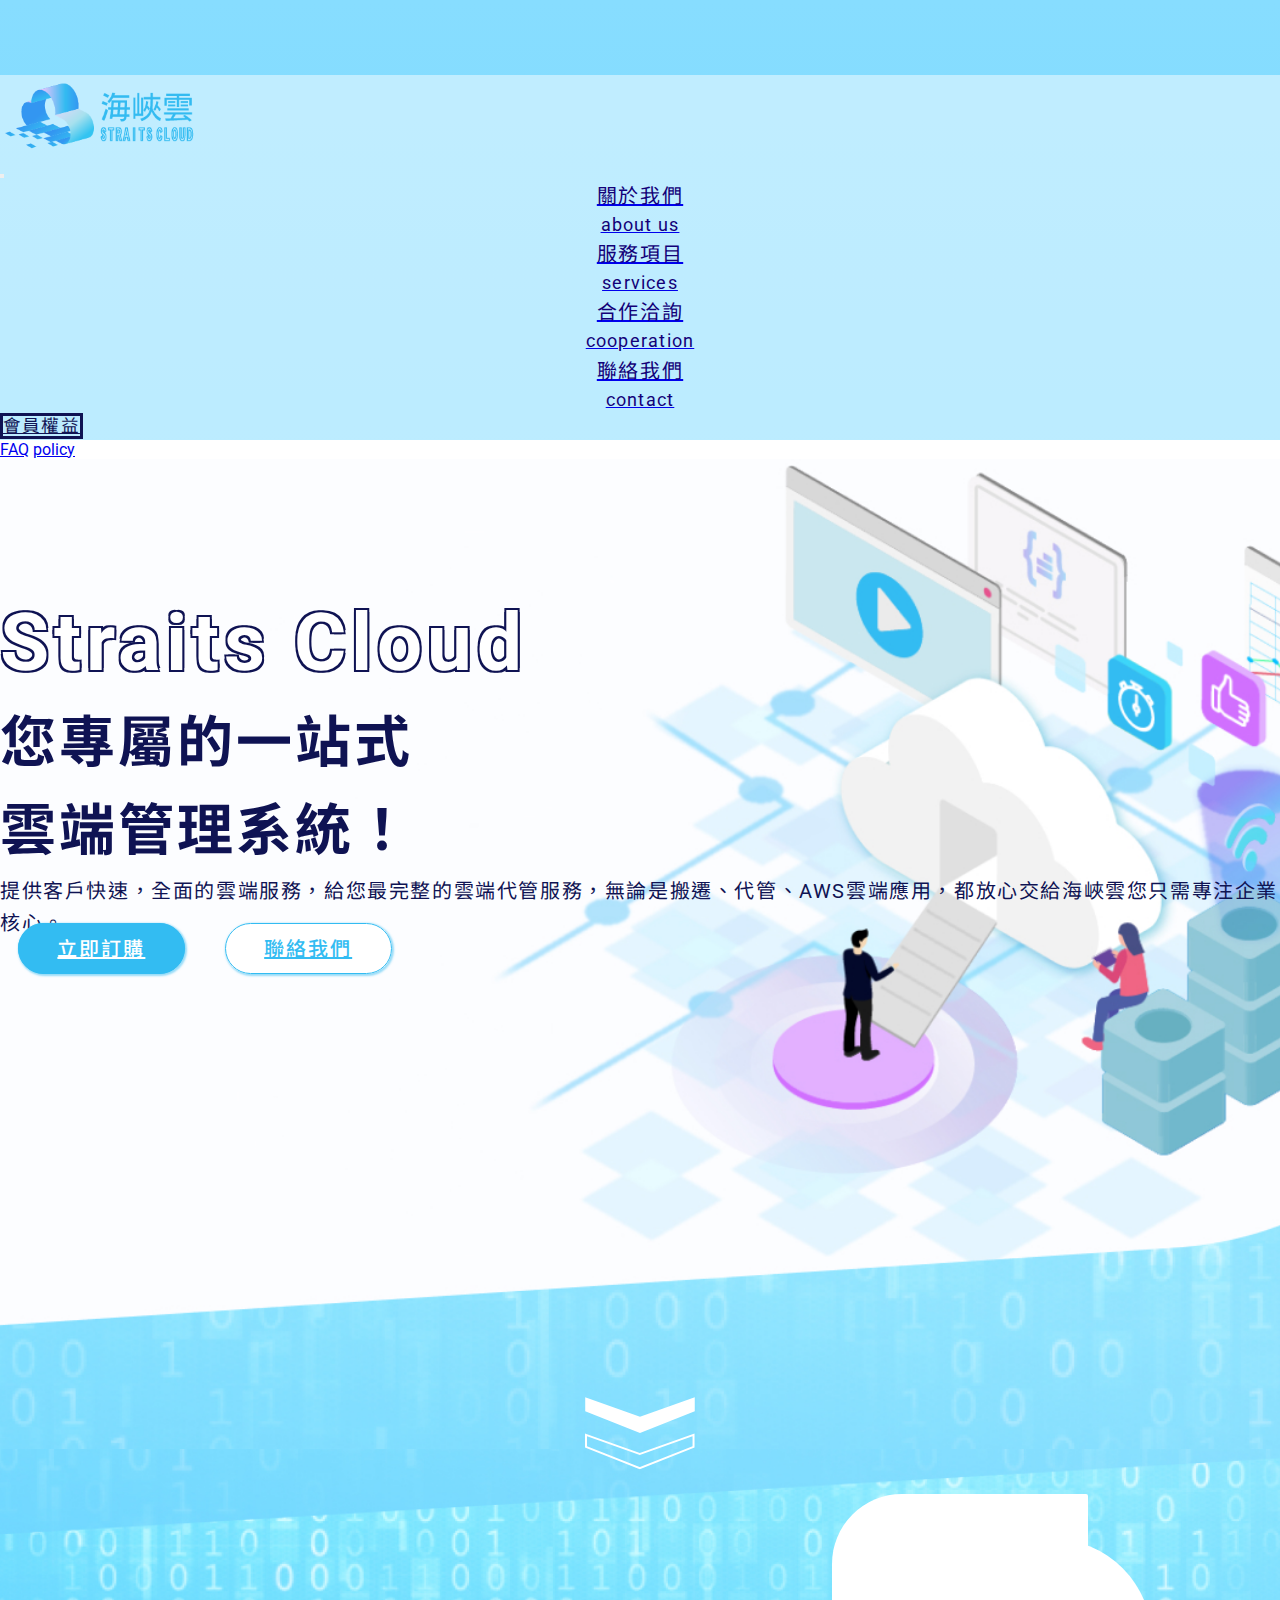
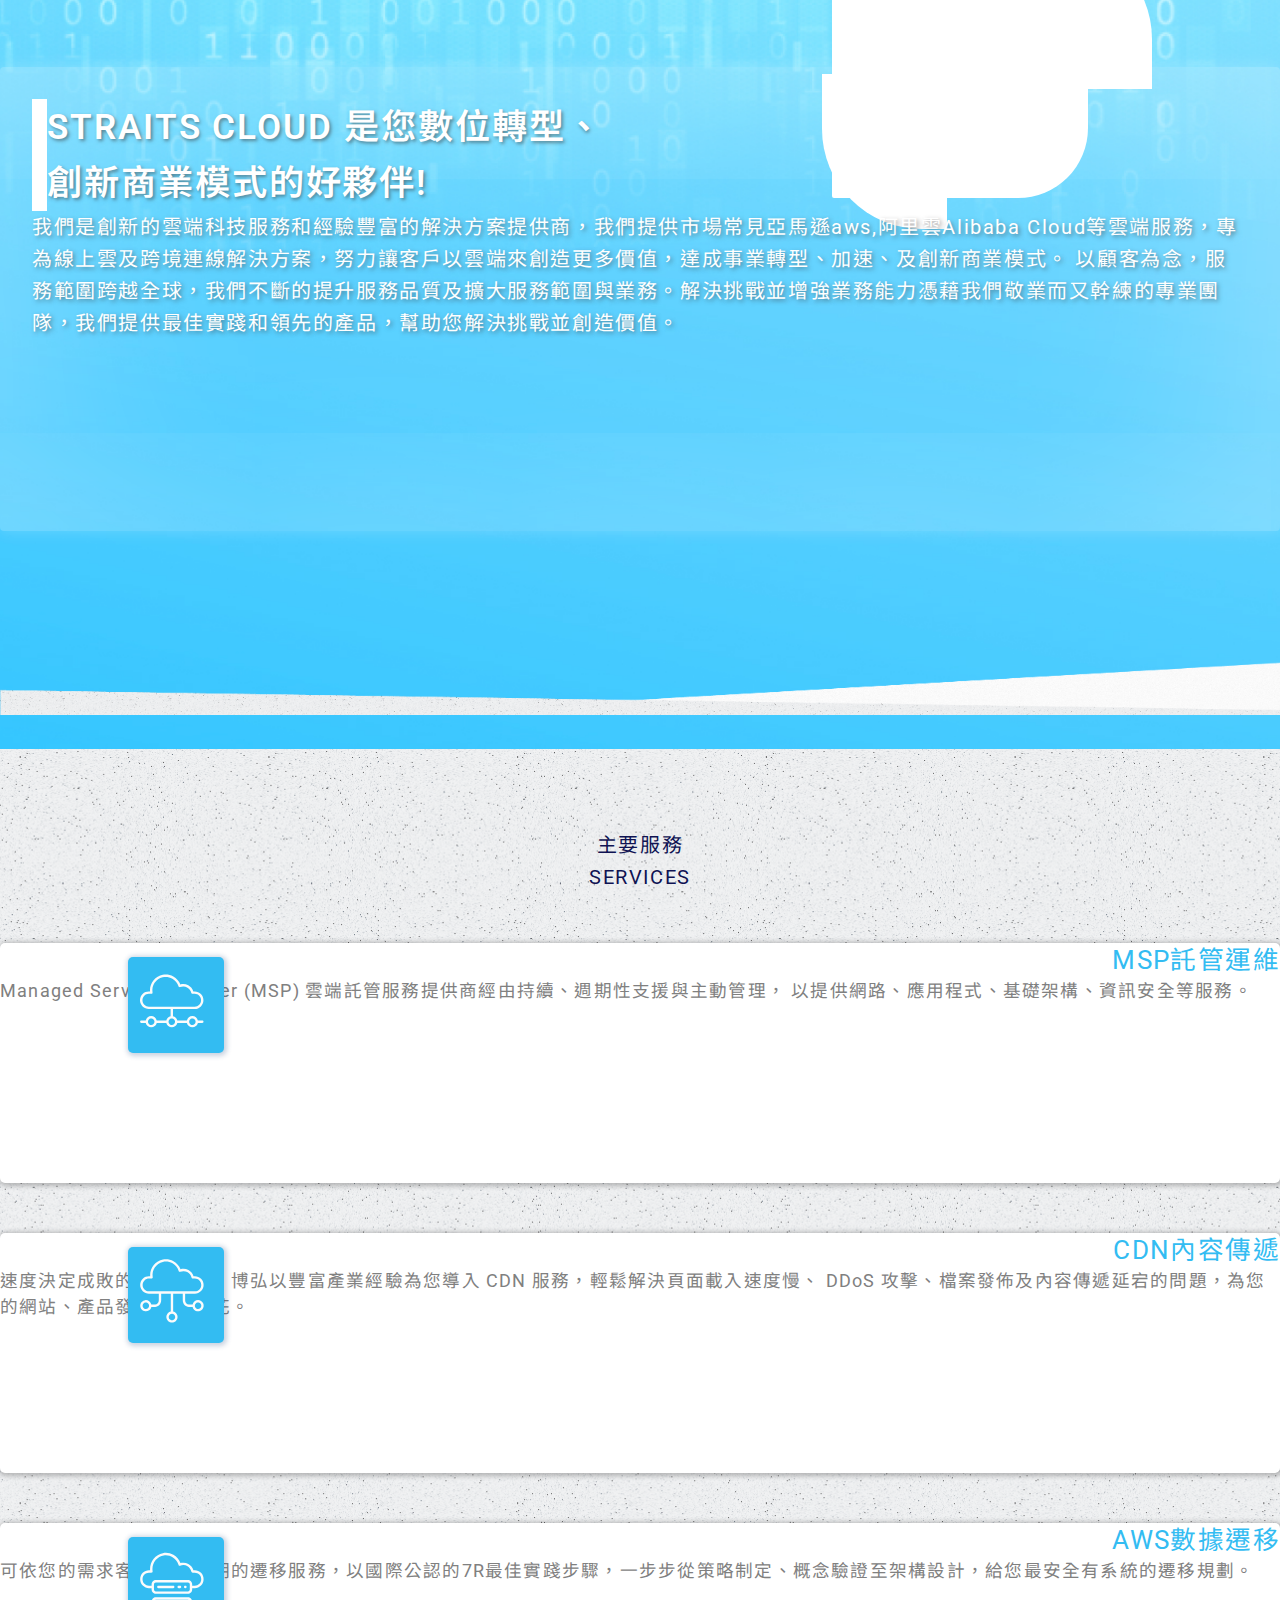
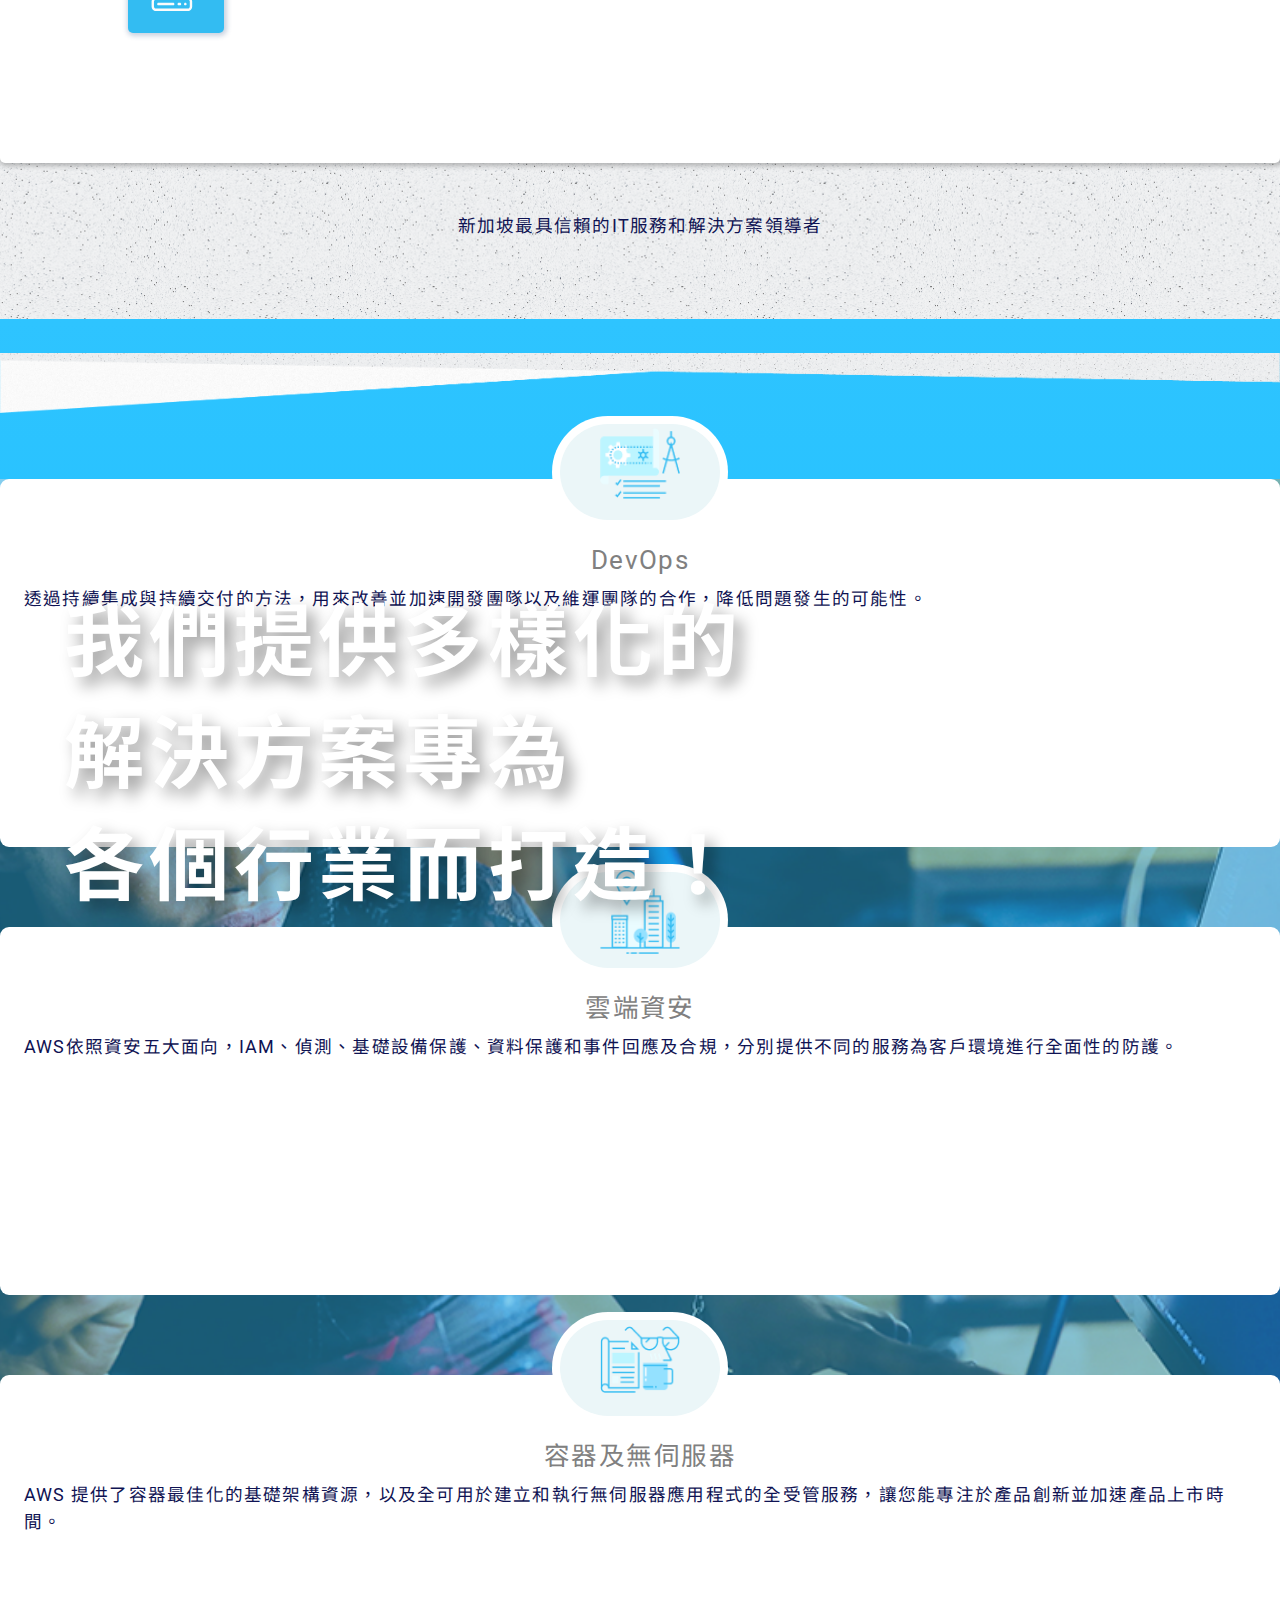
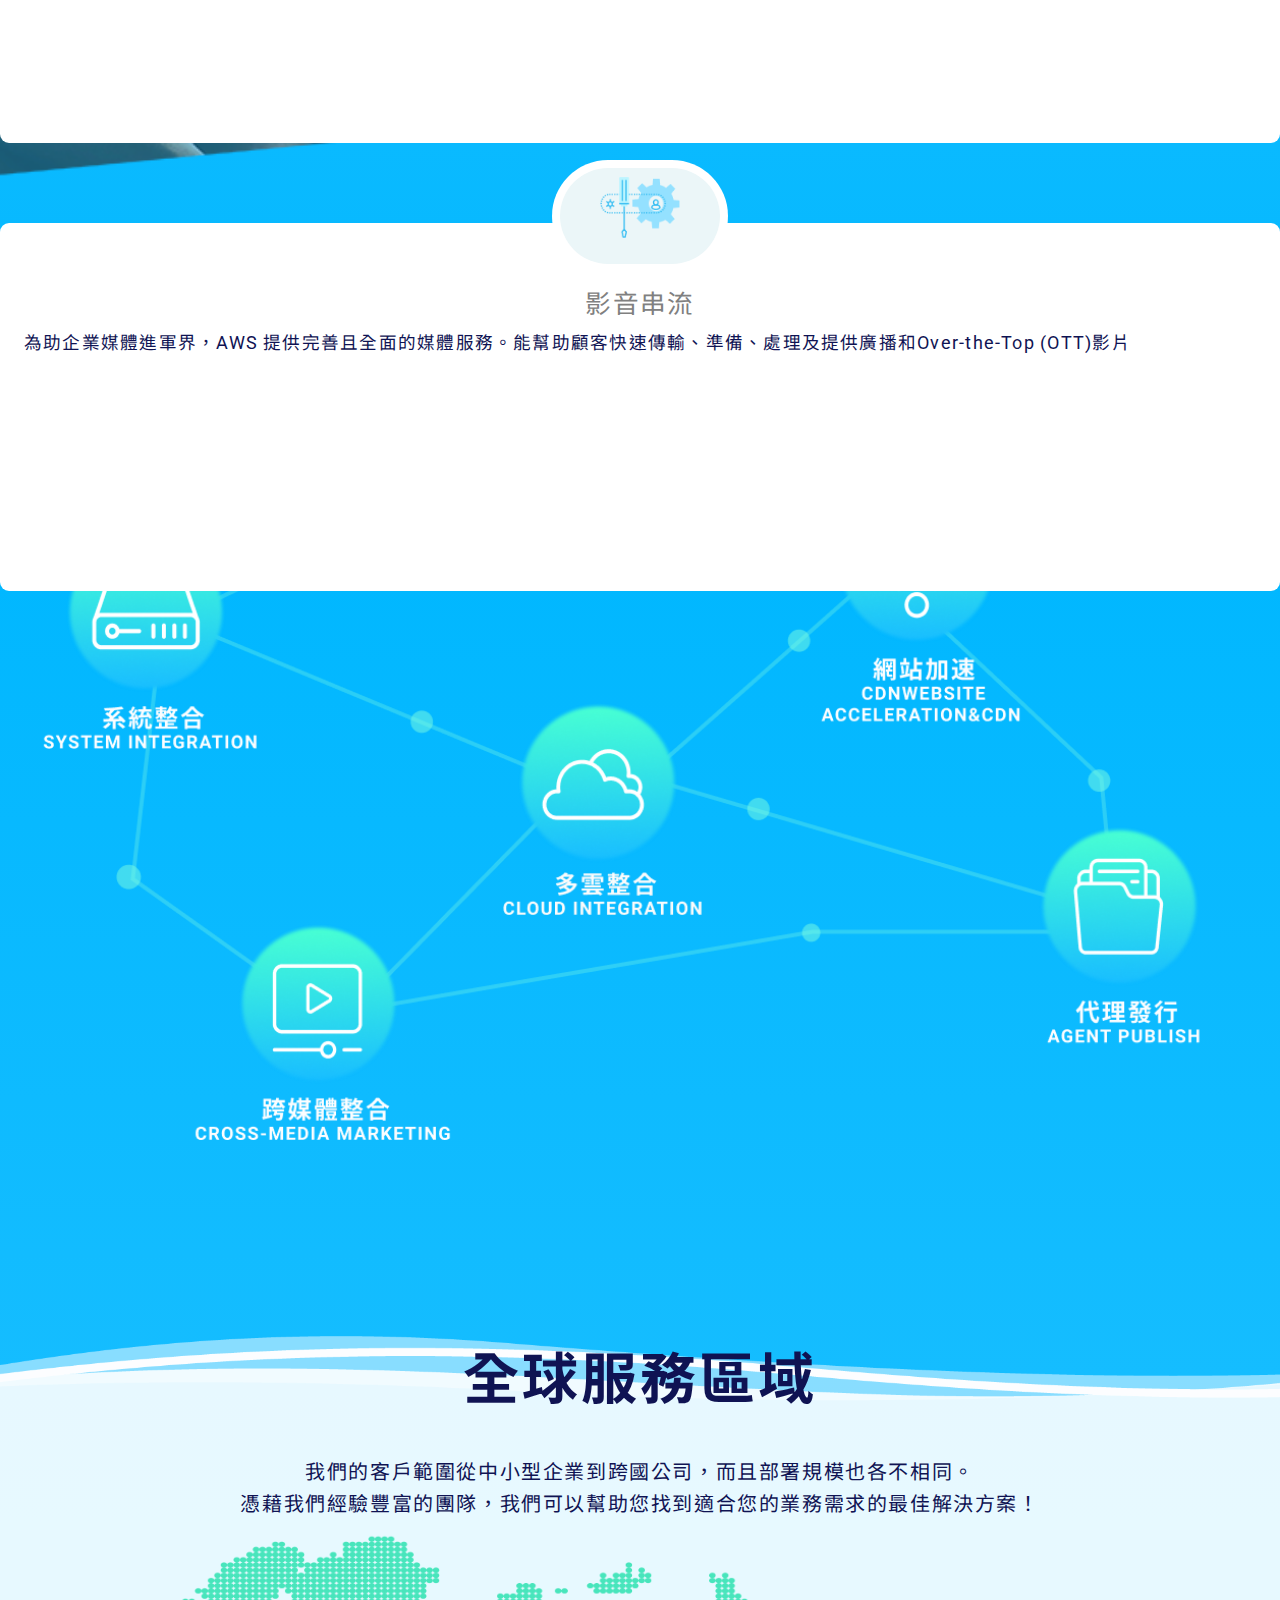
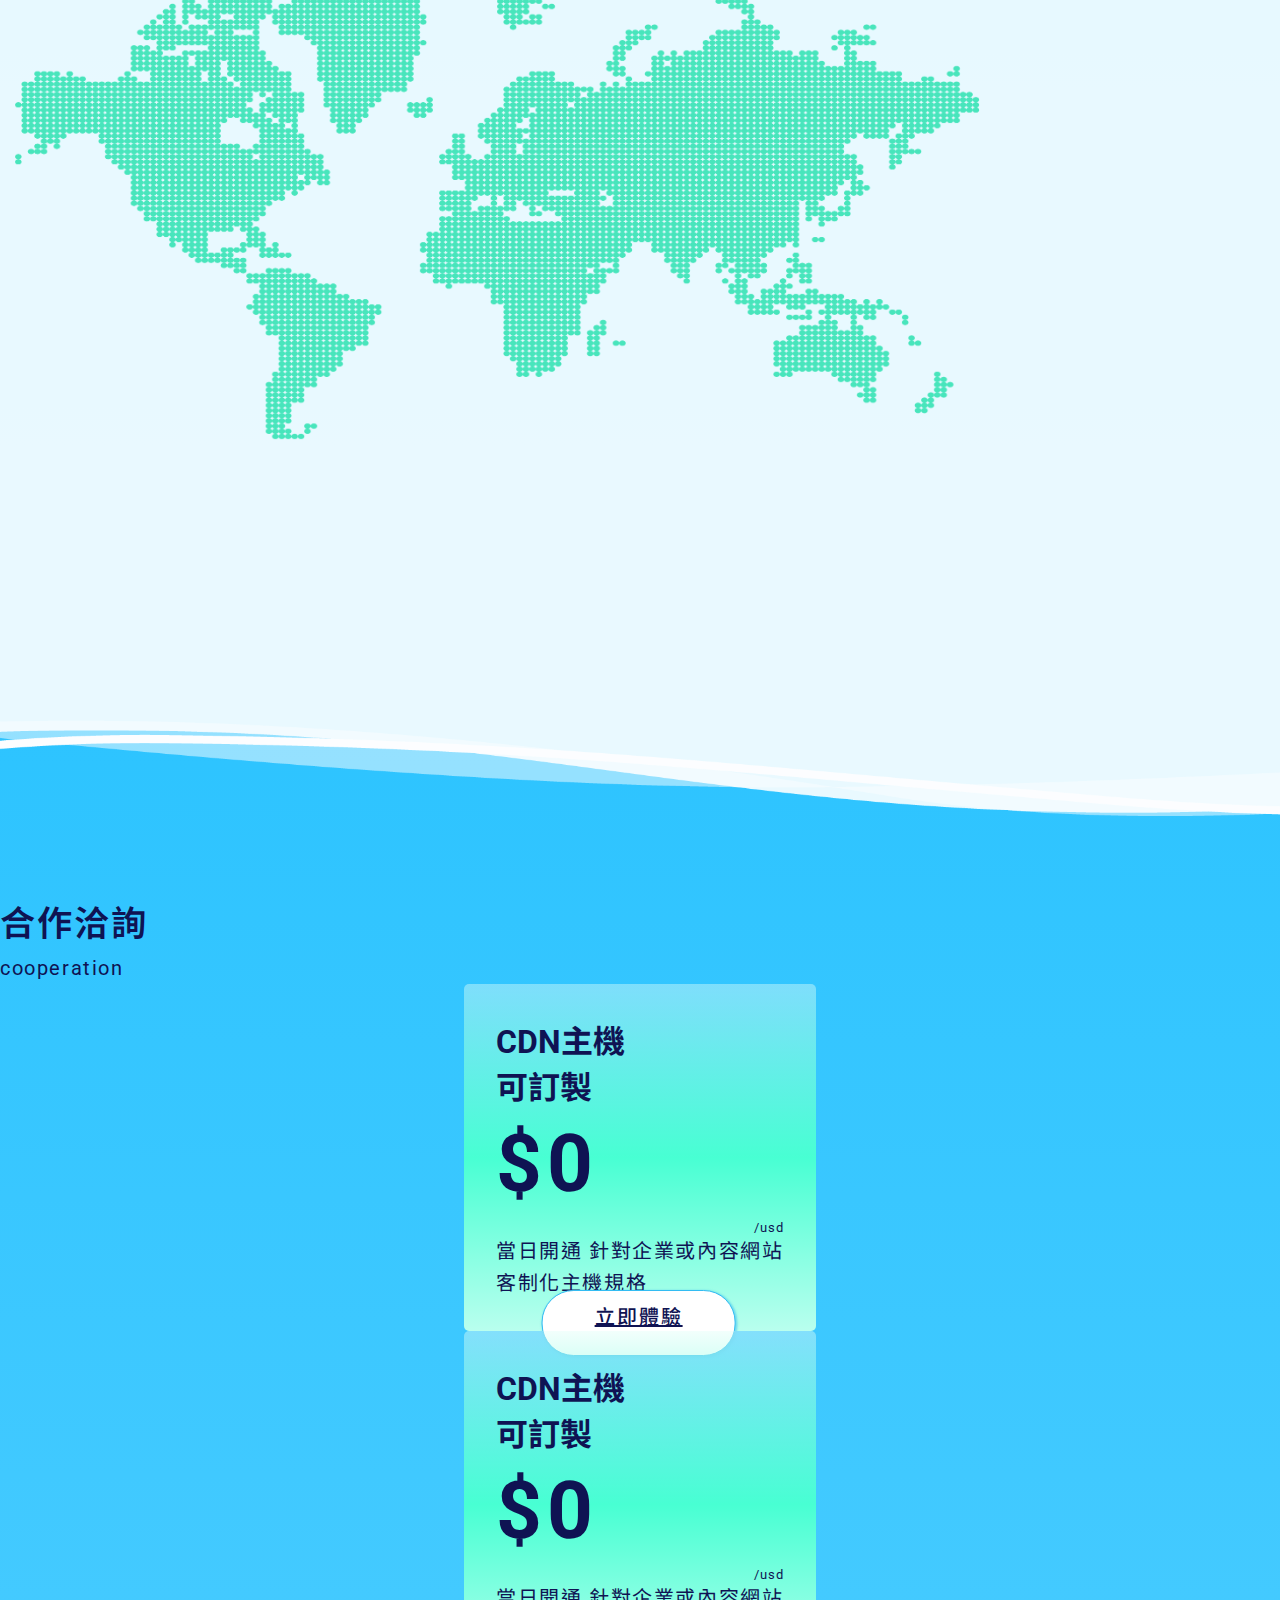
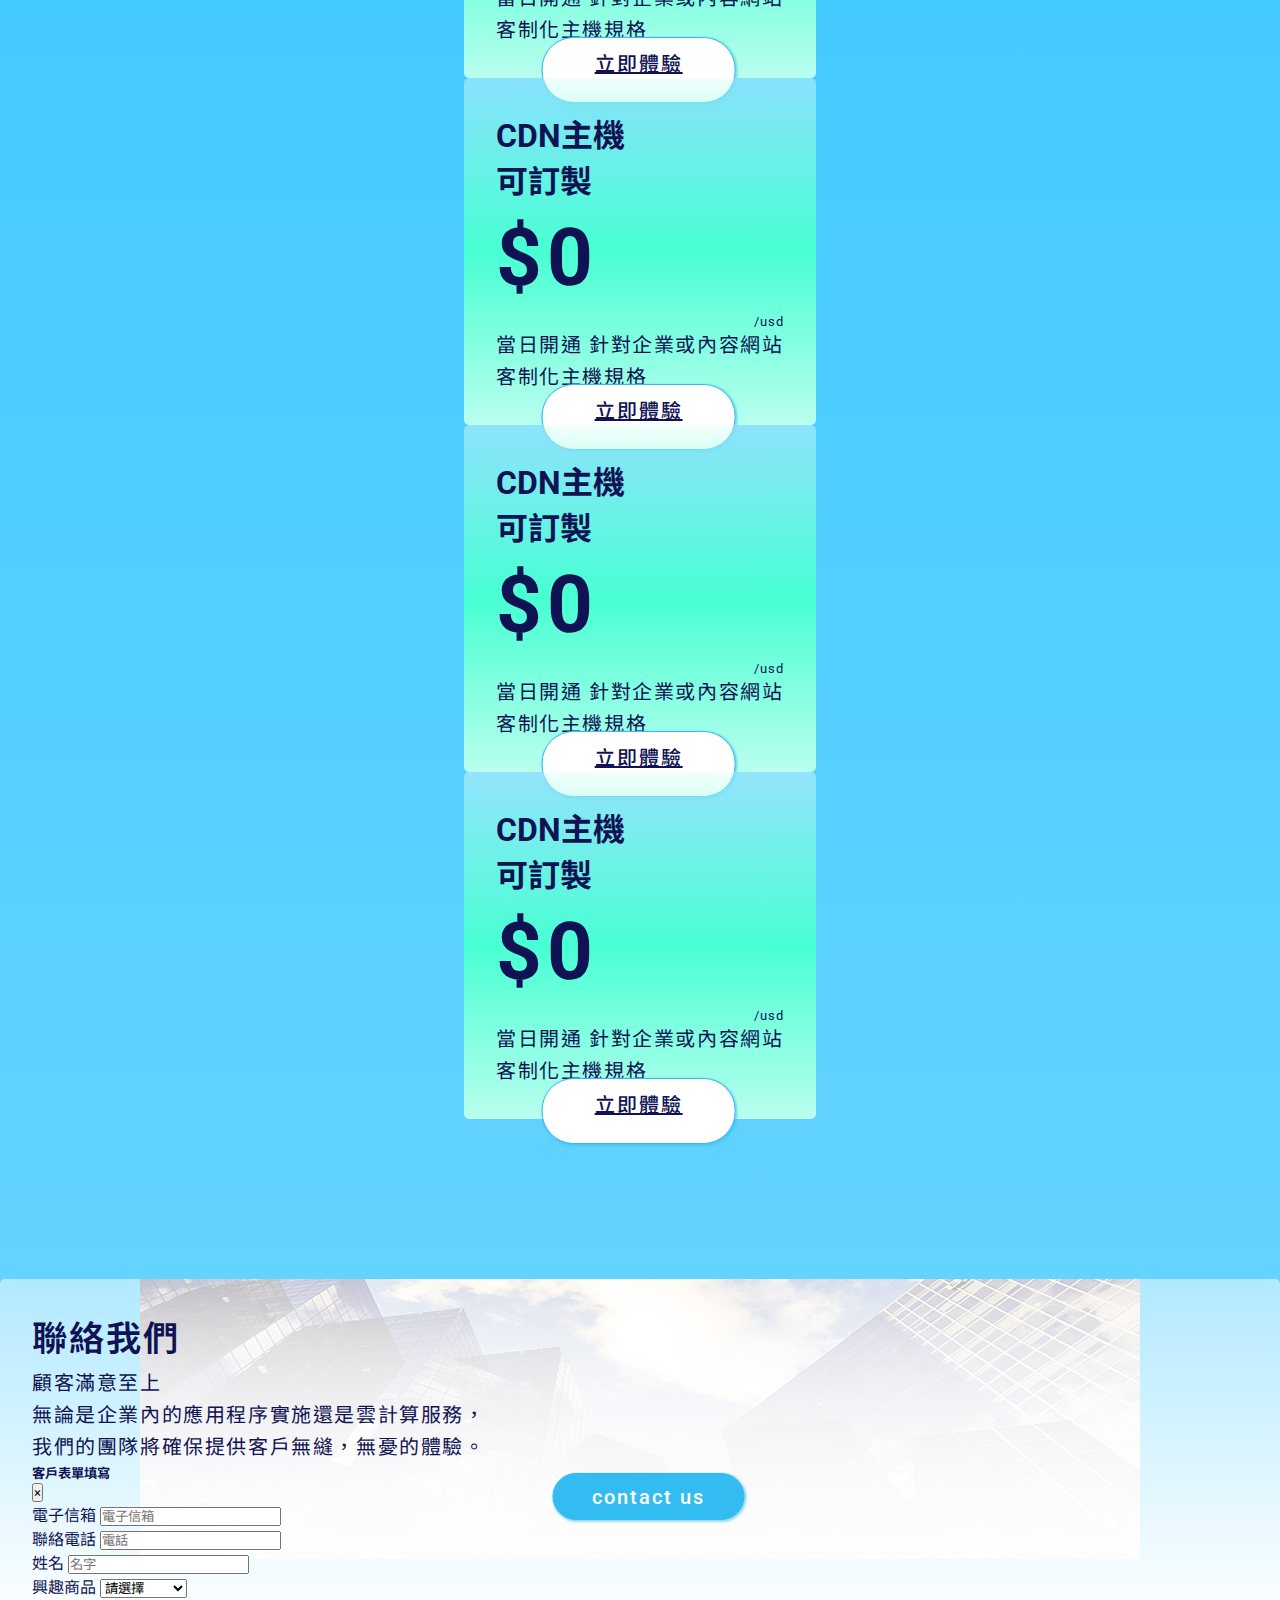
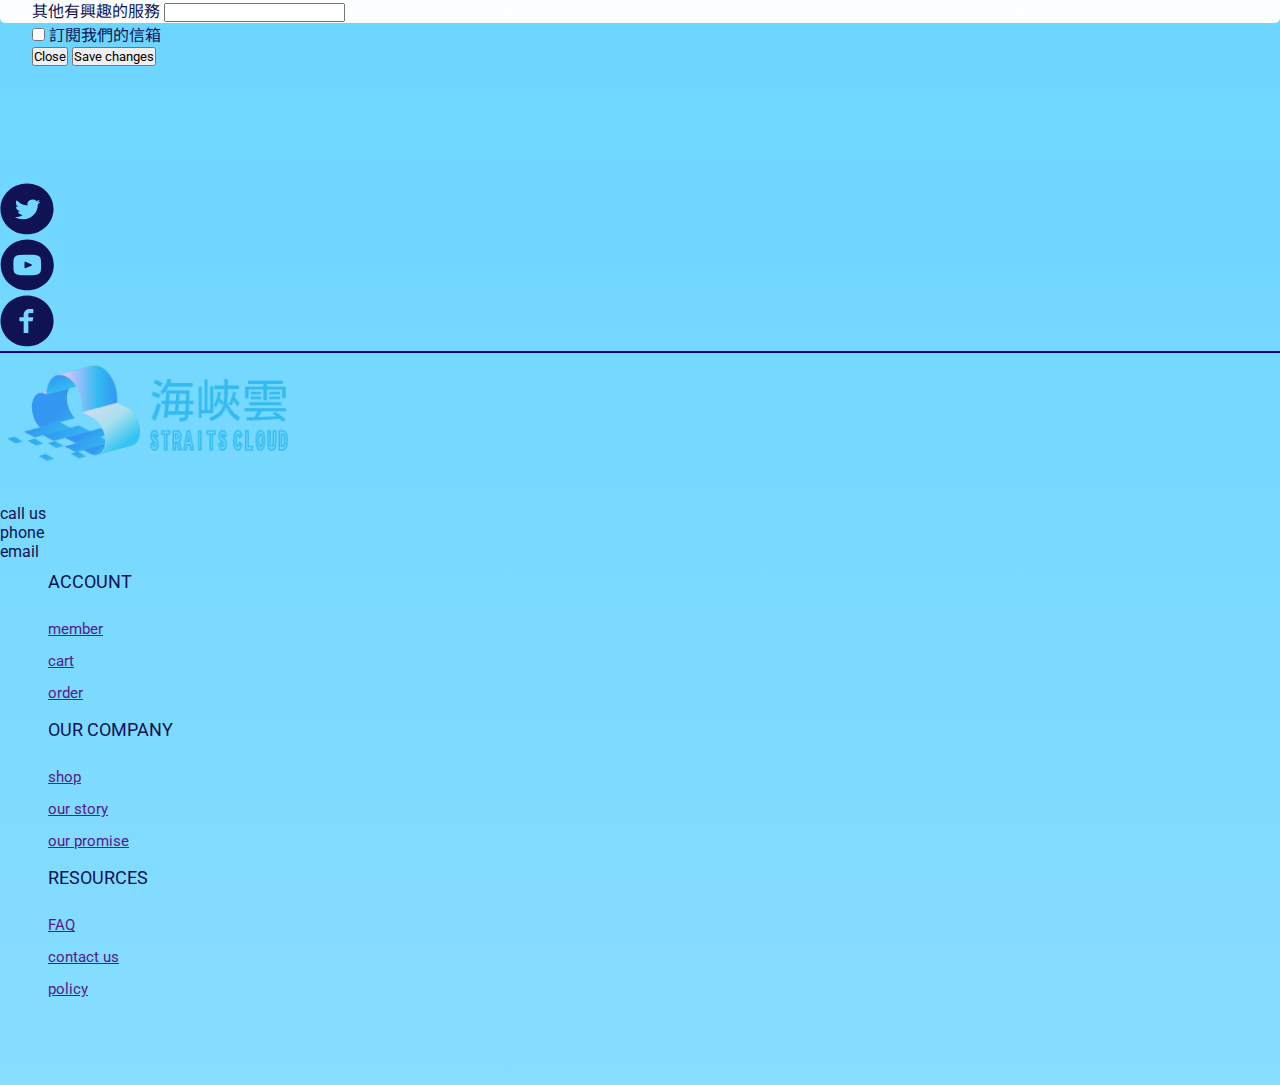
==== commit 36d68507: "mobile" ====
--- a/index.html
+++ b/index.html
@@ -48,10 +48,7 @@
           >
             <span class="navbar-toggler-icon"></span>
           </button>
-          <div
-            class="collapse navbar-collapse"
-            id="navbarNav"
-          >
+          <div class="collapse navbar-collapse" id="navbarNav">
             <ul class="navbar-nav ml-auto">
               <li class="nav-item mr-2">
                 <a class="nav-link" href="#section-about">
@@ -259,8 +256,8 @@
       <div class="container-fluid">
         <div class="box-family-frame row px-4">
           <div class="d-flex flex-row">
-            <div class="col-sm-6 col-md-6"></div>
-            <div class="col-sm-6 col-md-3">
+            <div class="col-sm-6 col-md-6 d-m-none"></div>
+            <div class="col-sm-6 col-md-3 mt-5">
               <div class="box-2x2">
                 <div class="box-icon-bg">
                   <div class="box-icon">
@@ -273,7 +270,7 @@
                 </div>
               </div>
             </div>
-            <div class="col-sm-6 col-md-3">
+            <div class="col-sm-6 col-md-3 mt-5">
               <div class="box-2x2">
                 <div class="box-icon-bg">
                   <div class="box-icon">
@@ -288,8 +285,8 @@
             </div>
           </div>
           <div class="d-flex flex-row">
-            <div class="col-sm-6 col-md-6"></div>
-            <div class="col-sm-6 col-md-3">
+            <div class="col-sm-6 col-md-6 d-m-none"></div>
+            <div class="col-sm-6 col-md-3 mt-5">
               <div class="box-2x2">
                 <div class="box-icon-bg">
                   <div class="box-icon">
@@ -303,7 +300,7 @@
                 </div>
               </div>
             </div>
-            <div class="col-sm-6 col-md-3">
+            <div class="col-sm-6 col-md-3 mt-5">
               <div class="box-2x2">
                 <div class="box-icon-bg">
                   <div class="box-icon">
--- a/style.css
+++ b/style.css
@@ -2,7 +2,7 @@
   margin: 0;
   padding: 0;
   font-family: "Roboto", "Noto Sans TC", sans-serif;
-  outline: 1px solid #f2f;
+  /* outline: 1px solid #f2f; */
 }
 
 body {
@@ -273,105 +273,6 @@
   outline: none;
 }
 
-@media (max-width: 767.98px) {
-  .heading1 {
-    font-style: normal;
-    font-weight: bold;
-    font-size: 2.5rem;
-    line-height: 3.5rem;
-    letter-spacing: 0.03em;
-  }
-  
-  .heading2 {
-    font-style: normal;
-    font-weight: bold;
-    font-size: 1.25rem;
-    line-height: 2rem;
-    letter-spacing: 0.025em;
-  }
-  
-  .subtitle {
-    font-style: normal;
-    font-weight: 600;
-    font-size: 1.5rem;
-    line-height: 2rem;
-    letter-spacing: 0.03em;
-  }
-  
-  .subtitle2 {
-    font-style: normal;
-    font-weight: 400;
-    font-size: 1.2rem;
-    line-height: 2rem;
-    letter-spacing: 0.055em;
-  }
-  
-  .caption {
-    font-style: normal;
-    font-weight: normal;
-    font-size: 0.4rem;
-    line-height: .5rem;
-    letter-spacing: 0.07em;
-  }
-  
-  .body1 {
-    font-style: normal;
-    font-weight: normal;
-    font-size: 1rem;
-    line-height: 1.5rem;
-    letter-spacing: 0.08em;
-  }
-  
-  .body2 {
-    font-style: normal;
-    font-weight: normal;
-    font-size: 1rem;
-    line-height: 1.8rem;
-    letter-spacing: 0.07em;
-  }
-  
-  .button {
-    font-style: normal;
-    font-weight: bold;
-    font-size: 1.25rem;
-    line-height: .3rem;
-    letter-spacing: 0.16em;
-  }
-  a.navbar-brand .img-box{
-    width: 8rem;
-    height: 4rem;
-  }
-
-  .kv-info {
-    padding-top: 3rem;
-  }
-
-  .img-block .about-img{
-    width: 8rem;
-    height: 9rem;
-    border-radius: 2rem 0;
-  }
-
-  .img-block .white-box-l{
-    top: 20%;
-    right: 45%;
-    border-radius: 0 0 0 60px;
-    width: 60px;
-    height: 70px;
-  }
-  .img-block .white-box-r{
-    top: 2%;
-    right: 5%;
-    border-radius: 0 60px 0 0;
-    width: 60px;
-    height: 70px;
-  }
-
-  .about-bg .subtitle{
-    margin-top: 2rem;
-  }
-
-}
 /* end of section-kv------------------------------------------------------ */
 
 /* section-about------------------------------------------------------ */
@@ -835,3 +736,145 @@
   -o-transition: 0.3s ease;
   transition: 0.2s;
 }
+
+@media (max-width: 767.98px) {
+  .heading1 {
+    font-style: normal;
+    font-weight: bold;
+    font-size: 2.25rem;
+    line-height: 3rem;
+    letter-spacing: 0.03em;
+  }
+
+  .heading2 {
+    font-style: normal;
+    font-weight: bold;
+    font-size: 1.25rem;
+    line-height: 2rem;
+    letter-spacing: 0.025em;
+  }
+
+  .subtitle {
+    font-style: normal;
+    font-weight: 600;
+    font-size: 1.5rem;
+    line-height: 2rem;
+    letter-spacing: 0.03em;
+  }
+
+  .subtitle2 {
+    font-style: normal;
+    font-weight: 400;
+    font-size: 1.2rem;
+    line-height: 2rem;
+    letter-spacing: 0.055em;
+  }
+
+  .caption {
+    font-style: normal;
+    font-weight: normal;
+    font-size: 0.4rem;
+    line-height: 0.5rem;
+    letter-spacing: 0.07em;
+  }
+
+  .body1 {
+    font-style: normal;
+    font-weight: normal;
+    font-size: 1rem;
+    line-height: 1.5rem;
+    letter-spacing: 0.08em;
+  }
+
+  .body2 {
+    font-style: normal;
+    font-weight: normal;
+    font-size: 1rem;
+    line-height: 1.8rem;
+    letter-spacing: 0.07em;
+  }
+
+  .button {
+    font-style: normal;
+    font-weight: bold;
+    font-size: 1.25rem;
+    line-height: 0.3rem;
+    letter-spacing: 0.16em;
+  }
+  a.navbar-brand .img-box {
+    width: 8rem;
+    height: 4rem;
+  }
+
+  .service-1-bg {
+    height: 180vh;
+  }
+
+  .kv-info {
+    padding-top: 3rem;
+  }
+
+  .img-block .about-img {
+    width: 8rem;
+    height: 9rem;
+    top: 1%;
+    right: 10%;
+    border-radius: 2rem 0;
+  }
+
+  .img-block .white-box-l {
+    top: 12%;
+    right: 40%;
+    border-radius: 0 0 0 60px;
+    width: 60px;
+    height: 70px;
+  }
+  .img-block .white-box-r {
+    top: -2%;
+    right: 1%;
+    border-radius: 0 60px 0 0;
+    width: 60px;
+    height: 70px;
+  }
+
+  .about-bg .subtitle {
+    margin-top: 2rem;
+  }
+
+  #section-about .info-box {
+    height: 40rem;
+    width: 20rem;
+  }
+
+  .main-service-bg::before {
+    content: "";
+    background-image: url(./img/m2r_bg-service-top.png);
+    background-size: 100% 60px;
+    display: inline-block;
+    width: 100%;
+    height: 60px;
+    position: absolute;
+    top: -3%;
+  }
+  .main-service-bg::after {
+    bottom: -4%;
+  }
+  #section-service-1 .highlight {
+    width: 9rem;
+    height: 1rem;
+    background-color: #48ffd3;
+    transform: skewX(-30deg);
+    position: absolute;
+    top: 14%;
+    left: 9%;
+  }
+
+  #section-service-1 .service-heading {
+    /* margin-bottom: 6rem; */
+  }
+  .d-m-none {
+    display: none;
+  }
+  #section-service-1 .box-2x2 {
+    min-height: 30rem;
+}
